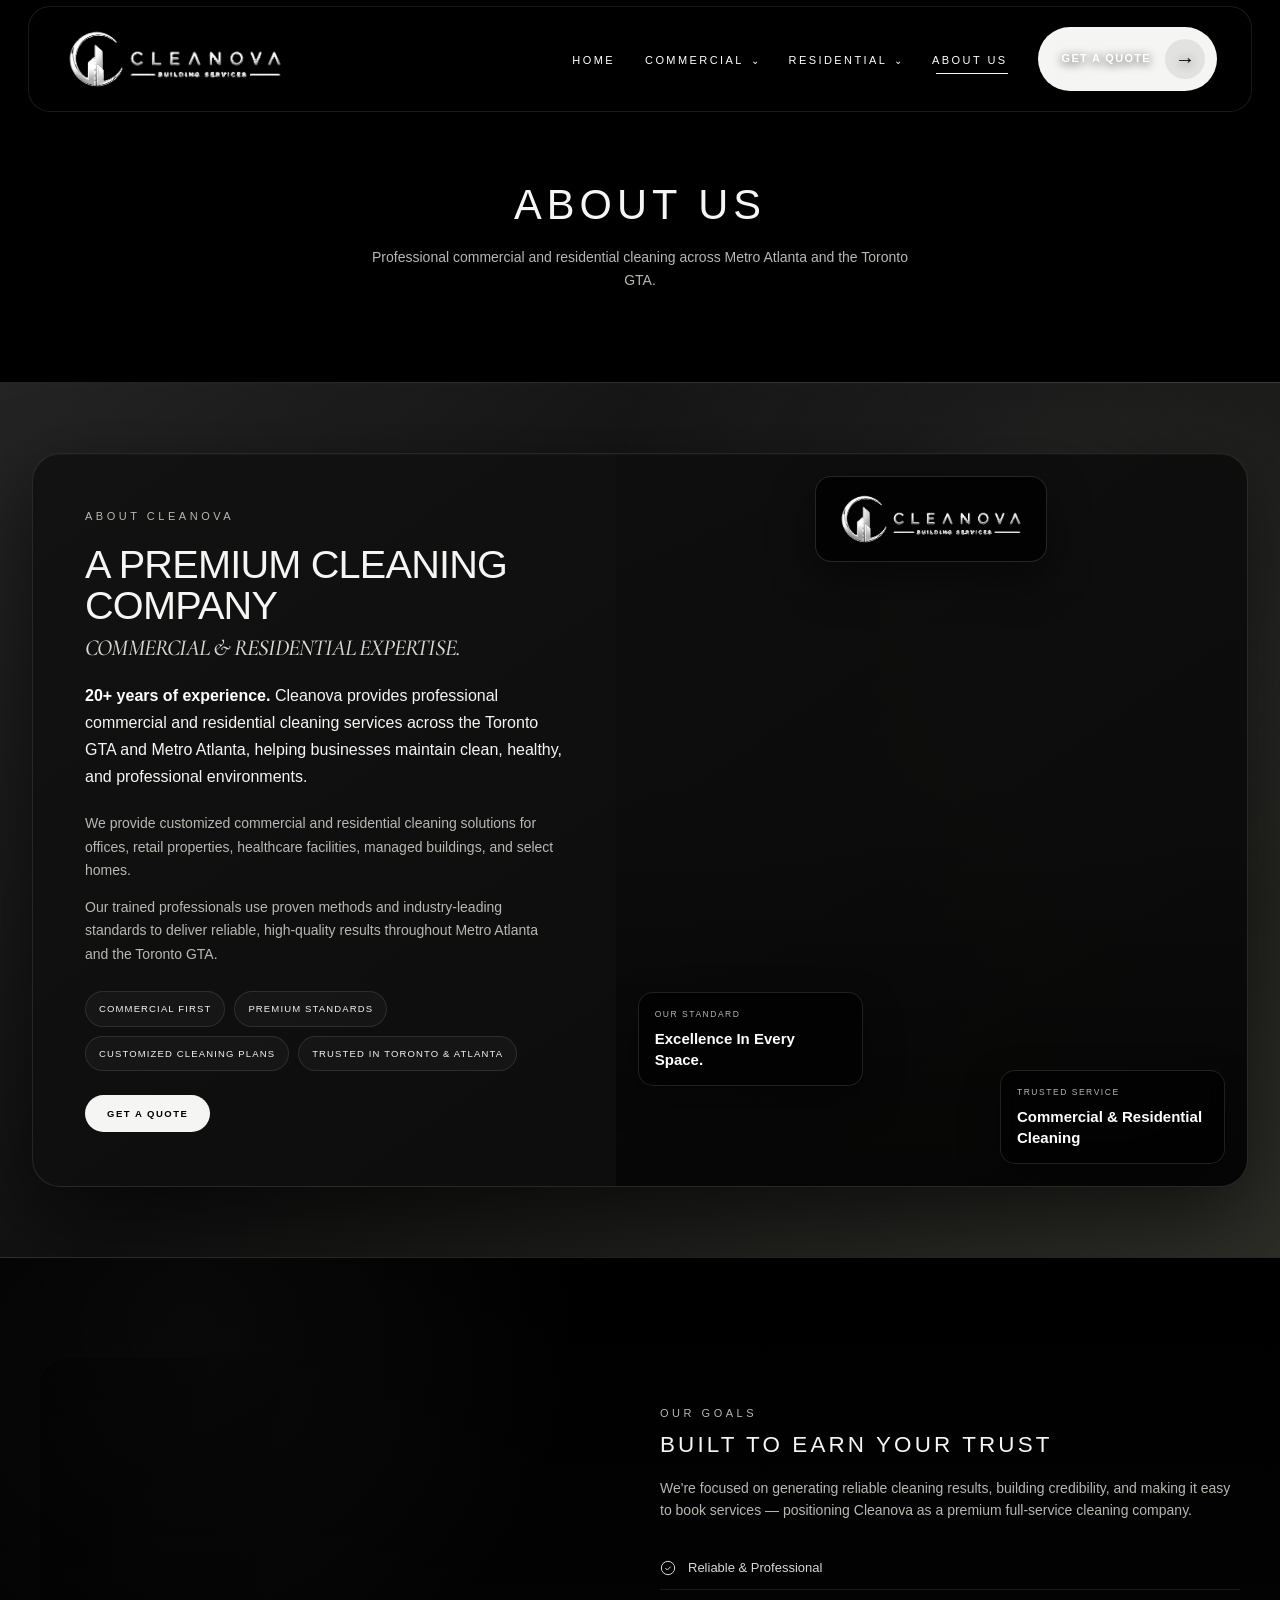
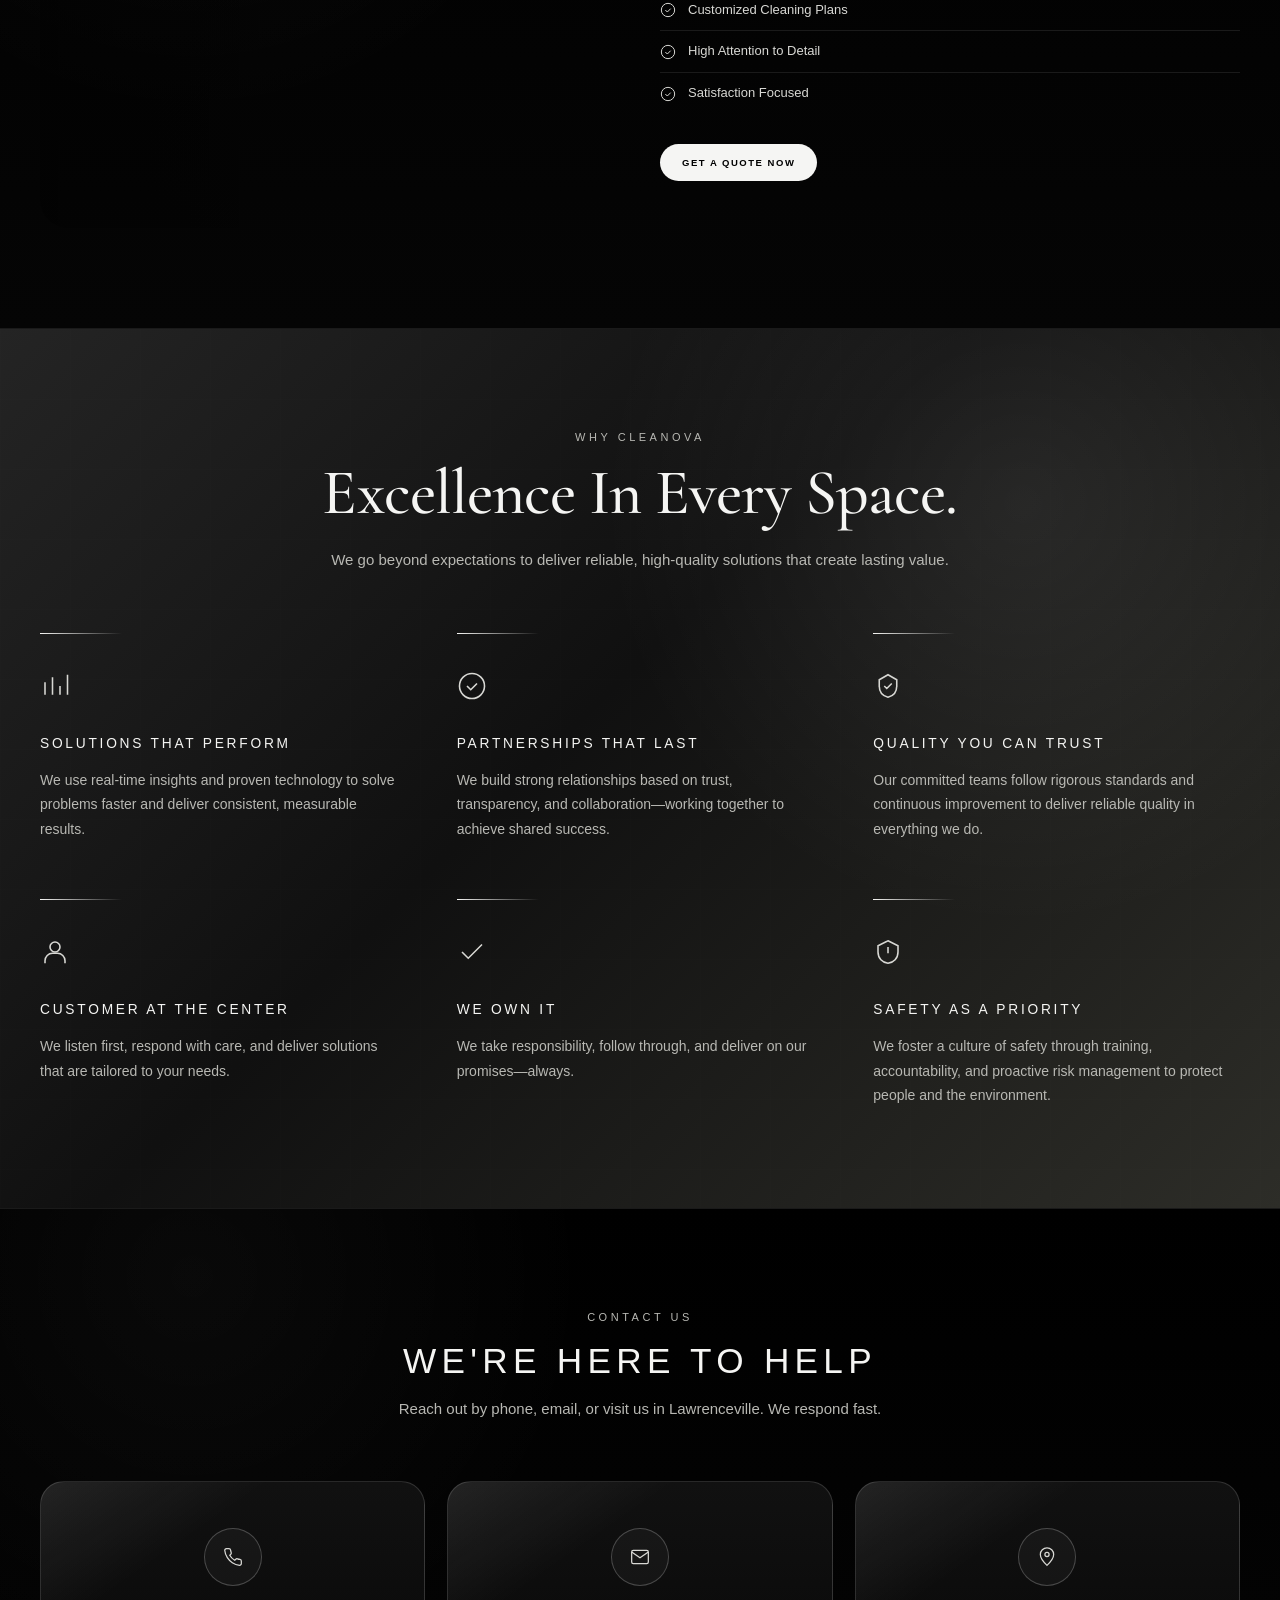
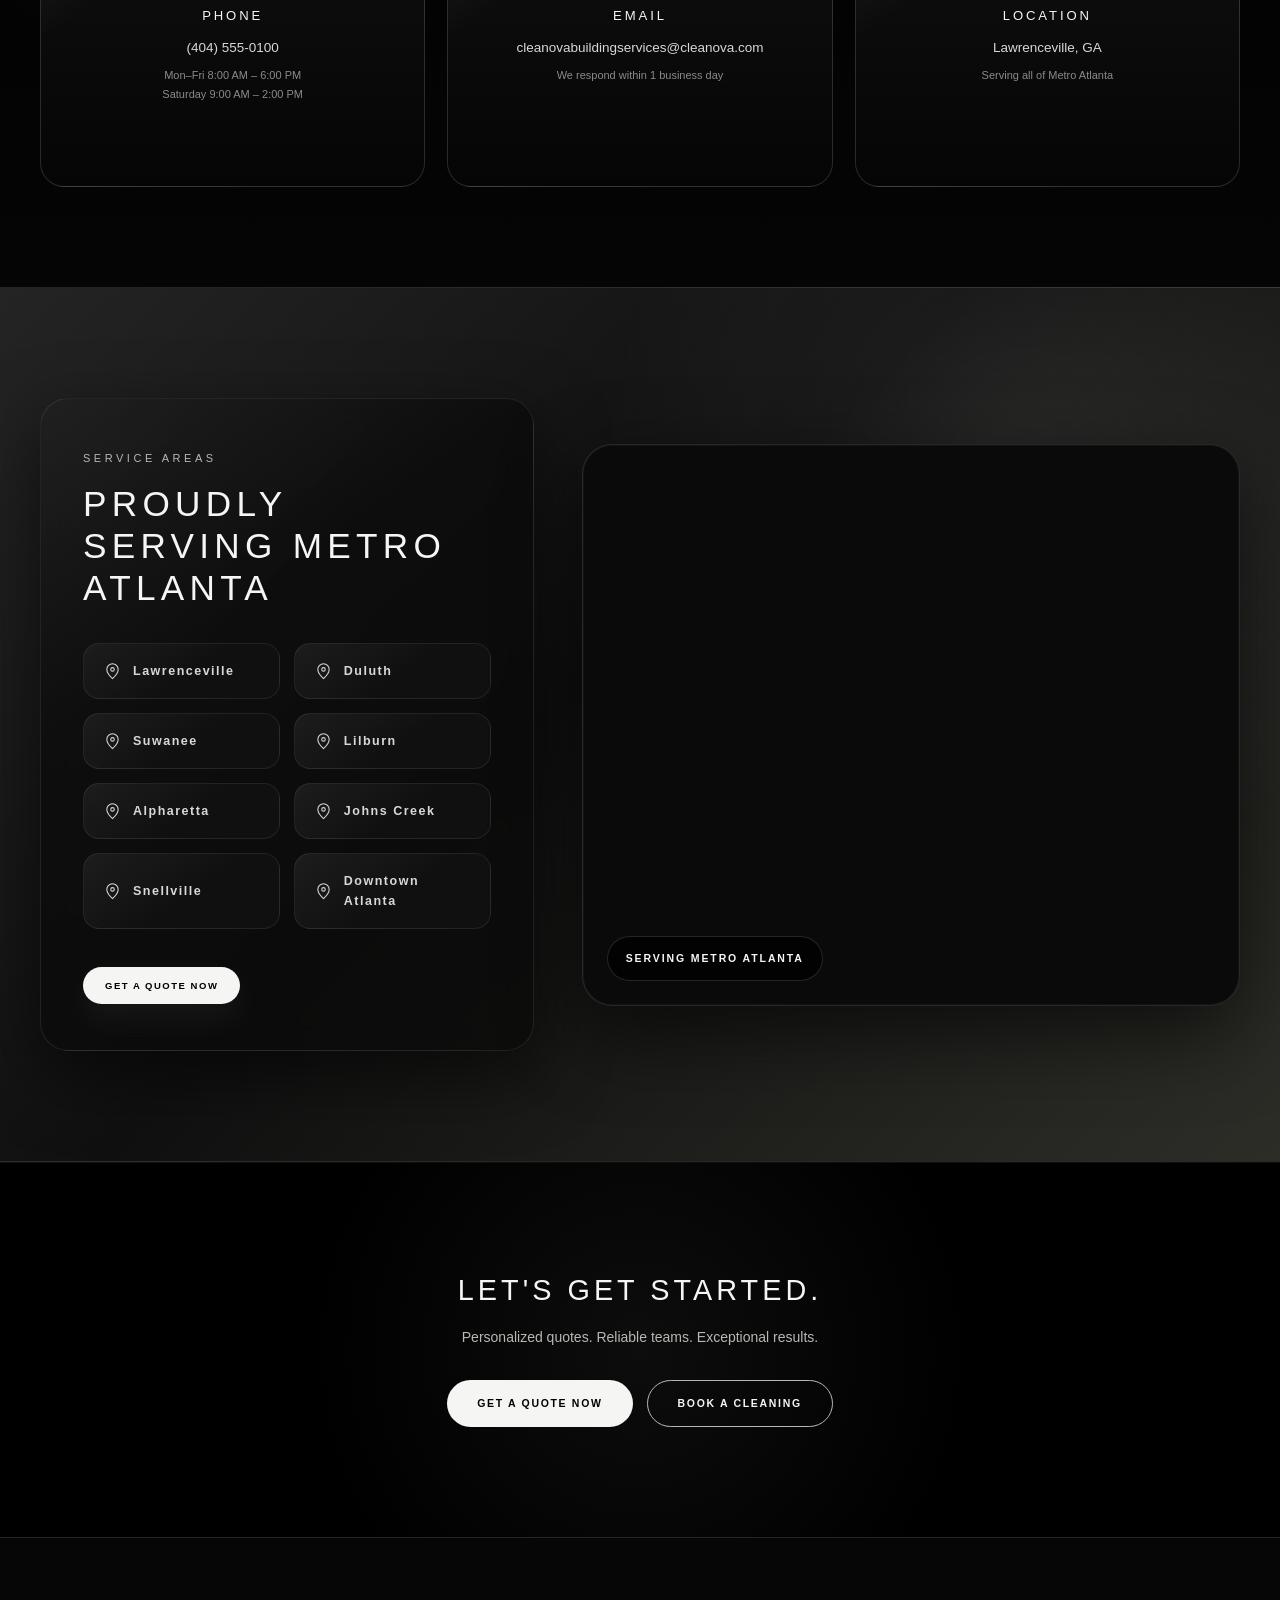
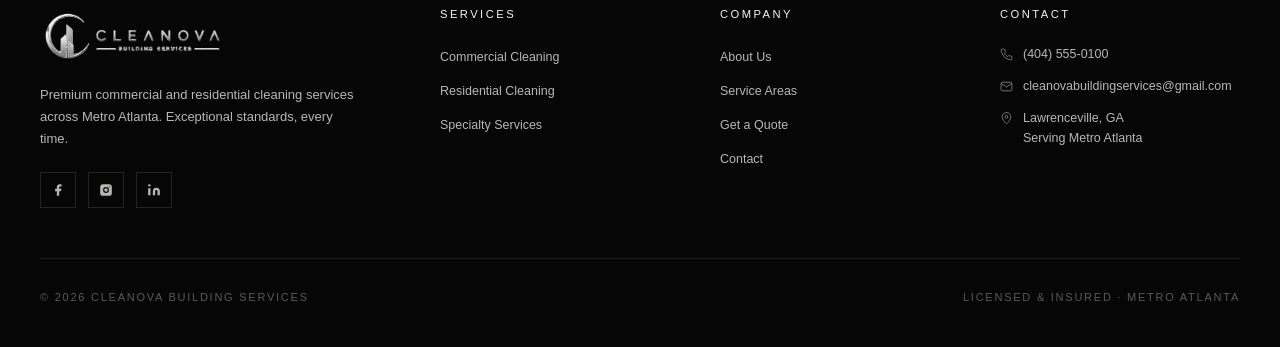
==== about.html @ 50aac62a "Update about.html" ====
<!DOCTYPE html>
<html lang="en">
<head>
  <meta charset="UTF-8">
  <meta name="viewport" content="width=device-width, initial-scale=1.0">
  <title>Cleanova Building Services</title>
  <meta name="description" content="Built on trust. Focused on excellence. Learn about Cleanova Building Services and our mission across Metro Atlanta.">
  <link rel="preconnect" href="https://fonts.googleapis.com">
  <link rel="preconnect" href="https://fonts.gstatic.com" crossorigin>
  <link href="https://fonts.googleapis.com/css2?family=Inter:wght@300;400;500;600&family=Cormorant+Garamond:ital,wght@0,400;1,400;1,500&display=swap" rel="stylesheet">
  <link rel="stylesheet" href="styles.css">
  <link rel="icon" type="image/png" href="logo2.png">
</head>
<body>

  <!-- ===== NAV ===== -->
  <nav class="nav">
    <div class="nav-inner">
      <a href="index.html" class="nav-logo"><img src="logo-side.png" alt="Cleanova Building Services"></a>
      <ul class="nav-links">
        <li><a href="index.html" data-page="index.html">Home</a></li>

        <li class="nav-dropdown">
          <a href="commercial.html" data-page="commercial.html">Commercial</a>
          <div class="nav-dropdown-menu">
            <a href="commercial.html" class="dropdown-overview">Commercial Overview</a>
            <a href="commercial.html#post-construction-detail">Specialized Services</a>
            <a href="commercial.html#fleet-detailing">Fleet Vehicle Detailing</a>
          </div>
        </li>

        <li class="nav-dropdown">
          <a href="residential.html" data-page="residential.html">Residential</a>
          <div class="nav-dropdown-menu">
            <a href="residential.html" class="dropdown-overview">Residential Overview</a>
            <a href="residential.html#convenience-bundle">Home + Car Bundle</a>
            <a href="residential.html#real-estate-detail">Real Estate Cleaning</a>
            <a href="residential.html#home-cleaning-detail">Home Cleaning</a>
          </div>
        </li>

        <li class="nav-dropdown">
          <a href="about.html" data-page="about.html">About Us</a>
          <div class="nav-dropdown-menu">
            <a href="about.html" class="dropdown-overview">About Cleanova</a>
            <a href="about.html#areas">Service Areas</a>
            <a href="about.html#contact">Contact</a>
          </div>
        </li>

        <li><a href="quote.html" class="nav-cta">Get a Quote</a></li>
      </ul>
      <button class="nav-toggle" aria-label="Toggle menu" aria-expanded="false">
        <span></span><span></span><span></span>
      </button>
    </div>
  </nav>

  <!-- ===== PAGE HEAD ===== -->
  <section class="page-head about">
    <div class="page-head-inner">
      <h1>About Us</h1>
      <p>
  Professional commercial and residential cleaning across
  Metro Atlanta and the Toronto GTA.
</p>
    </div>
  </section>

  <!-- ===== ABOUT BAND ===== -->
<section class="about-band about-company">
  <div class="section-inner">
    <div class="about-company-shell">

      <div class="about-company-text">
        <span class="eyebrow">About Cleanova</span>

        <h2>
          A Premium Cleaning Company
          <em>Commercial &amp; Residential Expertise.</em>
        </h2>

        <p class="about-company-lead">
          <strong>20+ years of experience.</strong>
          Cleanova provides professional commercial and residential
          cleaning services across the Toronto GTA and Metro Atlanta,
          helping businesses maintain clean, healthy, and professional
          environments.
        </p>

        <div class="about-company-copy">
  <p>
    We provide customized commercial and residential cleaning
    solutions for offices, retail properties, healthcare facilities,
    managed buildings, and select homes.
  </p>

  <p>
    Our trained professionals use proven methods and
    industry-leading standards to deliver reliable,
    high-quality results throughout Metro Atlanta and the Toronto GTA.
  </p>
</div>

        <div class="about-company-highlights">
          <div class="about-highlight">
            <span>Commercial First</span>
          </div>
          <div class="about-highlight">
            <span>Premium Standards</span>
          </div>
          <div class="about-highlight">
            <span>Customized Cleaning Plans</span>
          </div>
          <div class="about-highlight">
            <span>Trusted In Toronto &amp; Atlanta</span>
          </div>
        </div>

        <a href="quote.html" class="btn btn-primary btn-small">
          Get a Quote
        </a>
      </div>

      <div
        class="about-company-visual"
        style="
          background-image:
            url('https://images.pexels.com/photos/19411793/pexels-photo-19411793.jpeg?auto=compress&cs=tinysrgb&w=1800');
        "
      >
        <div class="about-visual-overlay"></div>

        <div class="team-logo-card">
          <img src="logo-side.png" alt="Cleanova Building Services">
        </div>

        <div class="about-floating-card about-floating-card-top">
          <span class="small-label">Our Standard</span>
          <strong>Excellence In Every Space.</strong>
        </div>

        <div class="about-floating-card about-floating-card-bottom">
          <span class="small-label">Trusted Service</span>
          <strong>Commercial &amp; Residential Cleaning</strong>
        </div>
      </div>

    </div>
  </div>
</section>

  <!-- ===== MISSION FEATURE BAR ===== -->
  <section class="section">
    <div class="section-inner">
      <div class="feature-bar">
        <div
  class="feature-image trust-handshake-image"
  style="
    background-image:
      url('https://images.pexels.com/photos/7654594/pexels-photo-7654594.jpeg?auto=compress&cs=tinysrgb&w=1800');
  "
></div>
        <div class="feature-content">
          <span class="eyebrow" style="margin-bottom: 10px;">Our Goals</span>
          <h2>Built To Earn Your Trust</h2>
          <p>We're focused on generating reliable cleaning results, building credibility, and making it easy to book services — positioning Cleanova as a premium full-service cleaning company.</p>
          <ul class="feature-list">
            <li>Reliable &amp; Professional</li>
            <li>Customized Cleaning Plans</li>
            <li>High Attention to Detail</li>
            <li>Satisfaction Focused</li>
          </ul>
          <a href="quote.html" class="btn btn-primary btn-small" style="align-self: flex-start;">Get a Quote Now</a>
        </div>
      </div>
    </div>
  </section>

  <!-- ===== WHY CHOOSE CLEANOVA ===== -->
<!-- ===== WHY CHOOSE CLEANOVA ===== -->
<section
  class="section why-cleanova-section"
  style="
    background: var(--black-1);
    border-top: 1px solid var(--line-soft);
    border-bottom: 1px solid var(--line-soft);
  "
>
  <div class="section-inner">

    <div class="section-header why-cleanova-header">
      <span class="eyebrow">Why Cleanova</span>

      <h2>Excellence In Every Space.</h2>

      <p>
        We go beyond expectations to deliver reliable,
        high-quality solutions that create lasting value.
      </p>
    </div>

    <div class="why-grid">

      <!-- 1 -->
      <div class="why-card">
        <div class="why-icon">
          <svg viewBox="0 0 24 24">
            <path d="M4 19V9"/>
            <path d="M10 19V5"/>
            <path d="M16 19v-7"/>
            <path d="M22 19V3"/>
          </svg>
        </div>

        <h3>Solutions That Perform</h3>

        <p>
          We use real-time insights and proven technology to solve
          problems faster and deliver consistent, measurable results.
        </p>
      </div>

      <!-- 2 -->
      <div class="why-card">
        <div class="why-icon">
          <svg viewBox="0 0 24 24">
            <path d="M8 12l3 3 5-5"/>
            <path d="M12 22a10 10 0 1 0 0-20 10 10 0 0 0 0 20z"/>
          </svg>
        </div>

        <h3>Partnerships That Last</h3>

        <p>
          We build strong relationships based on trust, transparency,
          and collaboration—working together to achieve shared success.
        </p>
      </div>

      <!-- 3 -->
      <div class="why-card">
        <div class="why-icon">
          <svg viewBox="0 0 24 24">
            <path d="M12 3l7 4v5c0 5-3 8-7 9-4-1-7-4-7-9V7z"/>
            <path d="M9 12l2 2 4-4"/>
          </svg>
        </div>

        <h3>Quality You Can Trust</h3>

        <p>
          Our committed teams follow rigorous standards and continuous
          improvement to deliver reliable quality in everything we do.
        </p>
      </div>

      <!-- 4 -->
      <div class="why-card">
        <div class="why-icon">
          <svg viewBox="0 0 24 24">
            <circle cx="12" cy="8" r="4"/>
            <path d="M4 21v-2a6 6 0 0 1 6-6h4a6 6 0 0 1 6 6v2"/>
          </svg>
        </div>

        <h3>Customer At The Center</h3>

        <p>
          We listen first, respond with care, and deliver solutions
          that are tailored to your needs.
        </p>
      </div>

      <!-- 5 -->
      <div class="why-card">
        <div class="why-icon">
          <svg viewBox="0 0 24 24">
            <path d="M20 6L9 17l-5-5"/>
          </svg>
        </div>

        <h3>We Own It</h3>

        <p>
          We take responsibility, follow through, and deliver on
          our promises—always.
        </p>
      </div>

      <!-- 6 -->
      <div class="why-card">
        <div class="why-icon">
          <svg viewBox="0 0 24 24">
            <path d="M12 3l8 4v5c0 5-3.5 8.5-8 9-4.5-.5-8-4-8-9V7z"/>
            <path d="M12 8v5"/>
            <path d="M12 17h.01"/>
          </svg>
        </div>

        <h3>Safety As A Priority</h3>

        <p>
          We foster a culture of safety through training,
          accountability, and proactive risk management to protect
          people and the environment.
        </p>
      </div>

    </div>
  </div>
</section>

  <!-- ===== CONTACT ===== -->
  <section class="section" id="contact">
    <div class="section-inner">
      <div class="section-header">
        <span class="eyebrow">Contact Us</span>
        <h2>We're Here To Help</h2>
        <p>Reach out by phone, email, or visit us in Lawrenceville. We respond fast.</p>
      </div>
      <div class="contact-grid">
        <div class="contact-card">
          <div class="contact-icon">
            <svg viewBox="0 0 24 24"><path d="M22 16.92v3a2 2 0 0 1-2.18 2 19.79 19.79 0 0 1-8.63-3.07 19.5 19.5 0 0 1-6-6 19.79 19.79 0 0 1-3.07-8.67A2 2 0 0 1 4.11 2h3a2 2 0 0 1 2 1.72c.13.96.37 1.9.72 2.81a2 2 0 0 1-.45 2.11L8.09 9.91a16 16 0 0 0 6 6l1.27-1.27a2 2 0 0 1 2.11-.45c.91.35 1.85.59 2.81.72A2 2 0 0 1 22 16.92z"/></svg>
          </div>
          <h3>Phone</h3>
          <p><a href="tel:4045550100">(404) 555-0100</a></p>
          <p style="font-size: 11px; color: var(--silver-400); margin-top: 6px;">Mon–Fri 8:00 AM – 6:00 PM<br>Saturday 9:00 AM – 2:00 PM</p>
        </div>
        <div class="contact-card">
          <div class="contact-icon">
            <svg viewBox="0 0 24 24"><path d="M4 4h16c1.1 0 2 .9 2 2v12c0 1.1-.9 2-2 2H4c-1.1 0-2-.9-2-2V6c0-1.1.9-2 2-2z"/><path d="M22 6l-10 7L2 6"/></svg>
          </div>
          <h3>Email</h3>
          <p><a href="mailto:cleanovabuildingservices@gmail.com">cleanovabuildingservices@cleanova.com</a></p>
          <p style="font-size: 11px; color: var(--silver-400); margin-top: 6px;">We respond within 1 business day</p>
        </div>
        <div class="contact-card">
          <div class="contact-icon">
            <svg viewBox="0 0 24 24"><path d="M12 22s-8-7.58-8-13a8 8 0 0 1 16 0c0 5.42-8 13-8 13z"/><circle cx="12" cy="9" r="2.5"/></svg>
          </div>
          <h3>Location</h3>
          <p>Lawrenceville, GA</p>
          <p style="font-size: 11px; color: var(--silver-400); margin-top: 6px;">Serving all of Metro Atlanta</p>
        </div>
      </div>
    </div>
  </section>

  <!-- ===== SERVICE AREAS ===== -->
  <section class="areas-section" id="areas">
    <div class="areas-grid">
      <div>
        <span class="eyebrow">Service Areas</span>
        <h2 style="margin-top: 14px;">Proudly Serving Metro Atlanta</h2>
        <div class="areas-list">
          <div class="area-item"><svg viewBox="0 0 24 24"><path d="M12 22s-8-7.58-8-13a8 8 0 0 1 16 0c0 5.42-8 13-8 13z"/><circle cx="12" cy="9" r="2.5"/></svg>Lawrenceville</div>
          <div class="area-item"><svg viewBox="0 0 24 24"><path d="M12 22s-8-7.58-8-13a8 8 0 0 1 16 0c0 5.42-8 13-8 13z"/><circle cx="12" cy="9" r="2.5"/></svg>Duluth</div>
          <div class="area-item"><svg viewBox="0 0 24 24"><path d="M12 22s-8-7.58-8-13a8 8 0 0 1 16 0c0 5.42-8 13-8 13z"/><circle cx="12" cy="9" r="2.5"/></svg>Suwanee</div>
          <div class="area-item"><svg viewBox="0 0 24 24"><path d="M12 22s-8-7.58-8-13a8 8 0 0 1 16 0c0 5.42-8 13-8 13z"/><circle cx="12" cy="9" r="2.5"/></svg>Lilburn</div>
          <div class="area-item"><svg viewBox="0 0 24 24"><path d="M12 22s-8-7.58-8-13a8 8 0 0 1 16 0c0 5.42-8 13-8 13z"/><circle cx="12" cy="9" r="2.5"/></svg>Alpharetta</div>
          <div class="area-item"><svg viewBox="0 0 24 24"><path d="M12 22s-8-7.58-8-13a8 8 0 0 1 16 0c0 5.42-8 13-8 13z"/><circle cx="12" cy="9" r="2.5"/></svg>Johns Creek</div>
          <div class="area-item"><svg viewBox="0 0 24 24"><path d="M12 22s-8-7.58-8-13a8 8 0 0 1 16 0c0 5.42-8 13-8 13z"/><circle cx="12" cy="9" r="2.5"/></svg>Snellville</div>
          <div class="area-item"><svg viewBox="0 0 24 24"><path d="M12 22s-8-7.58-8-13a8 8 0 0 1 16 0c0 5.42-8 13-8 13z"/><circle cx="12" cy="9" r="2.5"/></svg>Downtown Atlanta</div>
        </div>
        <a href="quote.html" class="btn btn-primary btn-small">Get a Quote Now</a>
      </div>
      <div class="areas-map">
        <iframe
          src="https://www.google.com/maps?q=Metro%20Atlanta%2C%20GA&output=embed"
          loading="lazy"
          referrerpolicy="no-referrer-when-downgrade">
        </iframe>
      </div>
    </div>
  </section>

  <!-- ===== CTA STRIP ===== -->
  <section class="cta-strip">
    <h2>Let's Get Started.</h2>
    <p>Personalized quotes. Reliable teams. Exceptional results.</p>
    <div class="cta-actions">
      <a href="quote.html" class="btn btn-primary">Get a Quote Now</a>
      <a href="quote.html" class="btn btn-ghost">Book a Cleaning</a>
    </div>
  </section>

<!-- ===== FOOTER ===== -->
<footer class="footer">
  <div class="footer-inner">
    <div class="footer-grid">
      
      <div class="footer-brand">
        <img src="logo-side.png" alt="Cleanova Building Services">
        <p>Premium commercial and residential cleaning services across Metro Atlanta. Exceptional standards, every time.</p>
        <div class="footer-socials">
          <a href="#" aria-label="Facebook">
            <svg viewBox="0 0 24 24">
              <path d="M18 2h-3a5 5 0 0 0-5 5v3H7v4h3v8h4v-8h3l1-4h-4V7a1 1 0 0 1 1-1h3z"/>
            </svg>
          </a>

          <a href="#" aria-label="Instagram">
            <svg viewBox="0 0 24 24">
              <rect x="2" y="2" width="20" height="20" rx="5"/>
              <circle cx="12" cy="12" r="4" fill="none" stroke="#0a0a0a" stroke-width="2"/>
              <circle cx="17.5" cy="6.5" r="1" fill="#0a0a0a"/>
            </svg>
          </a>

          <a href="#" aria-label="LinkedIn">
            <svg viewBox="0 0 24 24">
              <path d="M16 8a6 6 0 0 1 6 6v7h-4v-7a2 2 0 0 0-4 0v7h-4v-7a6 6 0 0 1 6-6z"/>
              <rect x="2" y="9" width="4" height="12"/>
              <circle cx="4" cy="4" r="2"/>
            </svg>
          </a>
        </div>
      </div>

      <div>
        <h4>Services</h4>
        <ul class="footer-list">
          <li><a href="commercial.html">Commercial Cleaning</a></li>
          <li><a href="residential.html">Residential Cleaning</a></li>
          <li><a href="index.html#specialty">Specialty Services</a></li>
        </ul>
      </div>

      <div>
        <h4>Company</h4>
        <ul class="footer-list">
          <li><a href="about.html">About Us</a></li>
          <li><a href="about.html#areas">Service Areas</a></li>
          <li><a href="quote.html">Get a Quote</a></li>
          <li><a href="about.html#contact">Contact</a></li>
        </ul>
      </div>

      <div>
        <h4>Contact</h4>

        <div class="footer-contact-item">
          <svg viewBox="0 0 24 24">
            <path d="M22 16.92v3a2 2 0 0 1-2.18 2 19.79 19.79 0 0 1-8.63-3.07 19.5 19.5 0 0 1-6-6 19.79 19.79 0 0 1-3.07-8.67A2 2 0 0 1 4.11 2h3a2 2 0 0 1 2 1.72c.13.96.37 1.9.72 2.81a2 2 0 0 1-.45 2.11L8.09 9.91a16 16 0 0 0 6 6l1.27-1.27a2 2 0 0 1 2.11-.45c.91.35 1.85.59 2.81.72A2 2 0 0 1 22 16.92z"/>
          </svg>
          <a href="tel:4045550100">(404) 555-0100</a>
        </div>

        <div class="footer-contact-item">
          <svg viewBox="0 0 24 24">
            <path d="M4 4h16c1.1 0 2 .9 2 2v12c0 1.1-.9 2-2 2H4c-1.1 0-2-.9-2-2V6c0-1.1.9-2 2-2z"/>
            <path d="M22 6l-10 7L2 6"/>
          </svg>
          <a href="mailto:cleanovabuildingservices@gmail.com">cleanovabuildingservices@gmail.com</a>
        </div>

        <div class="footer-contact-item">
          <svg viewBox="0 0 24 24">
            <path d="M12 22s-8-7.58-8-13a8 8 0 0 1 16 0c0 5.42-8 13-8 13z"/>
            <circle cx="12" cy="9" r="2.5"/>
          </svg>
          Lawrenceville, GA<br>Serving Metro Atlanta
        </div>
      </div>

    </div>

    <div class="footer-bottom">
      <div>© 2026 Cleanova Building Services</div>
      <div>Licensed &amp; Insured · Metro Atlanta</div>
    </div>
  </div>
</footer>

<script src="script.js"></script>
</body>
</html>
---- styles.css ----
/* ============================================
   CLEANOVA — Premium Black + Silver Theme
   ============================================ */

:root {
  /* Base blacks */
  --black: #000000;
  --black-1: #060606;
  --black-2: #0a0a0a;
  --black-3: #101010;
  --black-4: #161616;
  --black-5: #1c1c1c;

  /* Silver spectrum */
  --silver-100: #f5f5f3;
  --silver-200: #d8d8d4;
  --silver-300: #b8b8b3;
  --silver-400: #8a8a85;
  --silver-500: #5a5a55;
  --silver-600: #3d3d3a;
  --silver-700: #2a2a28;

  /* Lines */
  --line: #242424;
  --line-soft: #1a1a1a;

  /* Typography */
  --font-display: 'Bodoni Moda', 'Cormorant Garamond', 'Times New Roman', serif;
  --font-body: 'Manrope', -apple-system, BlinkMacSystemFont, sans-serif;
}

* { margin: 0; padding: 0; box-sizing: border-box; }

html { scroll-behavior: smooth; }

body {
  background: var(--black);
  color: var(--silver-200);
  font-family: var(--font-body);
  font-size: 15px;
  line-height: 1.6;
  font-weight: 400;
  overflow-x: hidden;
}

img { max-width: 100%; display: block; }

a { color: inherit; text-decoration: none; }

/* ============ TYPOGRAPHY ============ */
.eyebrow {
  font-family: var(--font-body);
  font-size: 11px;
  font-weight: 500;
  letter-spacing: 0.32em;
  text-transform: uppercase;
  color: var(--silver-300);
}

h1, h2, h3, h4 {
  font-family: var(--font-body);
  color: var(--silver-100);
  letter-spacing: 0.12em;
  text-transform: uppercase;
  font-weight: 500;
  line-height: 1.2;
}

h1 { font-size: clamp(2.4rem, 5vw, 3.6rem); }
h2 { font-size: clamp(1.6rem, 3vw, 2.2rem); letter-spacing: 0.15em; }
h3 { font-size: 1.05rem; letter-spacing: 0.18em; }
h4 { font-size: 0.78rem; letter-spacing: 0.2em; }

p { color: var(--silver-300); }

/* ============ NAV ============ */
.nav {
  position: fixed;
  top: 0; 
  left: 0; 
  right: 0;
  z-index: 100;
  padding: 6px 28px 0;
  background: transparent;
  border-bottom: none;
  transition: all 0.3s ease;
}

.nav.scrolled {
  padding-top: 4px;
}

.nav.scrolled .nav-inner {
  background: rgba(0, 0, 0, 0.92);
  border-color: rgba(255, 255, 255, 0.12);
  box-shadow: 0 20px 50px rgba(0, 0, 0, 0.6);
}

.nav-inner {
  max-width: 1450px;
  margin: 0 auto;
  padding: 18px 34px;
  min-height: 92px;

  display: flex;
  align-items: center;
  justify-content: space-between;
  gap: 32px;

  background: rgba(5, 5, 5, 0.82);
  backdrop-filter: blur(18px);
  -webkit-backdrop-filter: blur(18px);

  border: 1px solid rgba(255, 255, 255, 0.08);
  border-radius: 22px;
  box-shadow: 0 18px 45px rgba(0, 0, 0, 0.45);

  position: relative;
}

.nav-logo img {
  height: 68px;
  width: auto;
  object-fit: contain;
}

.nav-links {
  display: flex;
  list-style: none;
  gap: 30px;
  align-items: center;
}

.nav-links a {
  font-size: 11px;
  font-weight: 500;
  letter-spacing: 0.22em;
  text-transform: uppercase;
  color: var(--silver-200);
  padding: 8px 0;
  position: relative;
  transition: color 0.2s ease;
}

.nav-links a:hover { color: var(--silver-100); }

.nav-links a.active::after {
  content: '';
  position: absolute;
  bottom: 0; left: 0; right: 0;
  height: 1px;
  background: var(--silver-100);
}

.nav-dropdown { position: relative; }

.nav-dropdown > a::after {
  content: ' ⌄';
  font-size: 10px;
  margin-left: 4px;
  letter-spacing: 0;
}

.nav-dropdown-menu {
  position: absolute;
  top: 100%; left: 50%;
  transform: translateX(-50%);
  background: var(--black-2);
  border: 1px solid var(--line);
  min-width: 220px;
  padding: 12px 0;
  opacity: 0;
  visibility: hidden;
  transition: all 0.2s ease;
  margin-top: 8px;
}

.nav-dropdown:hover .nav-dropdown-menu {
  opacity: 1;
  visibility: visible;
  margin-top: 0;
}

.nav-dropdown-menu a {
  display: block;
  padding: 10px 22px;
  font-size: 10.5px;
  letter-spacing: 0.18em;
  color: var(--silver-300);
}

.nav-dropdown-menu a:hover {
  color: var(--silver-100);
  background: var(--black-3);
}

.nav-links a.nav-cta {
  padding: 12px 12px 12px 24px;
  background: var(--silver-100);
  color: var(--black);
  font-size: 11px;
  font-weight: 700;
  letter-spacing: 0.12em;
  text-transform: uppercase;
  border: none;
  border-radius: 999px;
  transition: all 0.2s ease;

  display: inline-flex;
  align-items: center;
  gap: 14px;
  white-space: nowrap;
}

.nav-links a.nav-cta::after {
  content: '→';
  width: 40px;
  height: 40px;
  border-radius: 999px;
  background: rgba(0, 0, 0, 0.08);
  color: var(--black);

  display: inline-flex;
  align-items: center;
  justify-content: center;

  font-size: 20px;
  font-weight: 400;
  letter-spacing: 0;
  transition: all 0.2s ease;
}

.nav-links a.nav-cta:hover {
  background: var(--silver-200);
}

.nav-links a.nav-cta:hover::after {
  transform: translateX(3px);
  background: rgba(0, 0, 0, 0.14);
}

.nav-toggle {
  display: none;
  background: none;
  border: 1px solid var(--line);
  width: 42px;
  height: 42px;
  cursor: pointer;
  flex-direction: column;
  justify-content: center;
  align-items: center;
  gap: 4px;
  padding: 0;
}

.nav-toggle span {
  display: block;
  width: 18px;
  height: 1px;
  background: var(--silver-200);
  transition: all 0.2s ease;
}

/* ============ BUTTONS ============ */
.btn {
  display: inline-flex;
  align-items: center;
  justify-content: center;
  padding: 14px 30px;
  font-size: 10.5px;
  font-weight: 700;
  letter-spacing: 0.16em;
  text-transform: uppercase;
  border: none;
  cursor: pointer;
  transition: all 0.25s ease;
  font-family: var(--font-body);
  border-radius: 999px;
  white-space: nowrap;
}

.btn-primary {
  background: var(--silver-100);
  color: var(--black);
}

.btn-primary:hover {
  background: var(--silver-200);
  transform: translateY(-2px);
  box-shadow: 0 12px 28px rgba(255, 255, 255, 0.08);
}

.btn-ghost {
  background: transparent;
  color: var(--silver-100);
  border: 1px solid var(--silver-300);
}

.btn-ghost:hover {
  border-color: var(--silver-100);
  background: rgba(255, 255, 255, 0.07);
  transform: translateY(-2px);
}

.btn-small {
  padding: 11px 22px;
  font-size: 9.5px;
  border-radius: 999px;
}

.learn-more {
  display: inline-block;
  font-size: 10px;
  font-weight: 500;
  letter-spacing: 0.22em;
  text-transform: uppercase;
  color: var(--silver-200);
  padding-bottom: 4px;
  border-bottom: 1px solid var(--silver-500);
  transition: all 0.2s ease;
}

.learn-more:hover {
  color: var(--silver-100);
  border-color: var(--silver-100);
}

/* ============ HERO ============ */
.hero {
  position: relative;
  min-height: 100vh;
  display: flex;
  align-items: center;
  padding: 120px 40px 80px;
  overflow: hidden;
}

.hero::before {
  content: '';
  position: absolute;
  inset: 0;
  background-image: url('https://images.unsplash.com/photo-1497366216548-37526070297c?w=1800&q=85&auto=format&fit=crop');
  background-size: cover;
  background-position: center;
  z-index: 0;
}

.hero::after {
  content: '';
  position: absolute;
  inset: 0;
  background: linear-gradient(90deg, rgba(0,0,0,0.92) 0%, rgba(0,0,0,0.7) 50%, rgba(0,0,0,0.3) 100%);
  z-index: 1;
}

.hero-inner {
  position: relative;
  z-index: 2;
  max-width: 1400px;
  margin: 0 auto;
  width: 100%;
}

.hero-content {
  max-width: 760px;
}

.hero h1 {
  font-family: var(--font-display);
  font-size: clamp(2.7rem, 5.2vw, 4.8rem);
  font-weight: 600;
  letter-spacing: 0.035em;
  line-height: 1.02;
  text-transform: uppercase;
  margin-bottom: 28px;
}

.hero-line {
  display: block;
}

.hero h1 .light {
  display: block;
  color: var(--silver-300);
  font-style: italic;
  text-transform: none;
  letter-spacing: 0.015em;
  font-weight: 500;
  font-size: 0.74em;
  line-height: 1.08;
  margin-top: 10px;
}

.hero-desc {
  font-size: 15px;
  color: var(--silver-300);
  margin-bottom: 38px;
  max-width: 460px;
  line-height: 1.65;
}

.hero-actions {
  display: flex;
  gap: 14px;
  flex-wrap: wrap;
  margin-bottom: 60px;
}

.hero-features {
  display: flex;
  gap: 36px;
  flex-wrap: wrap;
}

.hero-feature {
  display: flex;
  align-items: center;
  gap: 10px;
  font-size: 11px;
  letter-spacing: 0.12em;
  color: var(--silver-200);
}

.hero-feature svg {
  width: 22px;
  height: 22px;
  stroke: var(--silver-200);
  stroke-width: 1.4;
  fill: none;
}

/* ============ SECTION HEADER ============ */
.section {
  padding: 100px 40px;
  position: relative;
}

.section-narrow { padding: 80px 40px; }

.section-inner {
  max-width: 1400px;
  margin: 0 auto;
}

.section-header {
  text-align: center;
  margin-bottom: 60px;
}

.section-header h2 {
  margin-bottom: 14px;
}

.section-header .eyebrow {
  display: block;
  margin-bottom: 14px;
}

.section-header p {
  max-width: 580px;
  margin: 0 auto;
  color: var(--silver-300);
}

/* ============ CHOOSE YOUR SERVICE (2-col split) ============ */
.split-section {
  background: var(--black);
  padding: 100px 40px 80px;
}

.split-grid {
  display: grid;
  grid-template-columns: 1fr 1fr;
  gap: 22px;
  max-width: 1400px;
  margin: 0 auto;
}

.split-card {
  position: relative;
  min-height: 220px;
  padding: 38px 36px;
  border: 1px solid var(--line);
  display: flex;
  flex-direction: column;
  justify-content: center;
  align-items: center;
  text-align: center;
  overflow: hidden;
  transition: all 0.3s ease;
}

.split-card::before {
  content: '';
  position: absolute;
  inset: 0;
  background-size: cover;
  background-position: center;
  z-index: 0;
  opacity: 0.5;
  transition: opacity 0.3s ease;
}

.split-card::after {
  content: '';
  position: absolute;
  inset: 0;
  background: linear-gradient(180deg, rgba(0,0,0,0.65) 0%, rgba(0,0,0,0.85) 100%);
  z-index: 1;
}

.split-card.commercial::before {
  background-image: url('https://images.unsplash.com/photo-1483153597167-15375b89a20e?auto=format&fit=crop&w=1800&q=85');
  background-position: center 48%;
}

.split-card.residential::before {
  background-image: url('https://images.pexels.com/photos/6197108/pexels-photo-6197108.jpeg?auto=compress&dpr=1&h=900&w=1600');
  background-position: center center;
}

.split-card:hover { border-color: var(--silver-500); }
.split-card:hover::before { opacity: 0.65; }

.split-card > * { position: relative; z-index: 2; }

.split-card h3 {
  font-size: 1.05rem;
  margin-bottom: 14px;
}

.split-card p {
  font-size: 13.5px;
  margin-bottom: 22px;
  max-width: 360px;
  line-height: 1.6;
}

/* ============ INDUSTRIES ROW ============ */
.industries {
  background: var(--black);
  padding: 80px 40px;
  border-top: 1px solid var(--line-soft);
}

.industries-title {
  text-align: center;
  margin-bottom: 50px;
}

.industries-row {
  display: grid;
  grid-template-columns: repeat(6, 1fr);
  gap: 38px 28px;
  max-width: 1300px;
  margin: 0 auto;
  align-items: start;
}

.industry-item {
  display: flex;
  flex-direction: column;
  align-items: center;
  justify-content: flex-start;
  gap: 14px;
  text-align: center;
  min-width: 0;
}

.industry-item svg {
  width: 30px;
  height: 30px;
  stroke: var(--silver-300);
  stroke-width: 1.3;
  fill: none;
}

.industry-item span {
  font-size: 11px;
  letter-spacing: 0.12em;
  color: var(--silver-200);
}

/* ============ PANEL GRID (image cards) ============ */
.panel-grid {
  display: grid;
  grid-template-columns: repeat(4, 1fr);
  gap: 18px;
}

.panel-card {
  background: var(--black-3);
  border: 1px solid var(--line);
  overflow: hidden;
  transition: all 0.35s ease;
  display: flex;
  flex-direction: column;
  border-radius: 18px;
}

.panel-card:hover {
  border-color: var(--silver-500);
  transform: scale(1.04);
  box-shadow: 0 18px 45px rgba(0, 0, 0, 0.45);
}

.panel-image {
  height: 160px;
  background-size: cover;
  background-position: center;
  position: relative;
  filter: grayscale(100%);
  transition: filter 0.35s ease, transform 0.35s ease;
}

.panel-card:hover .panel-image {
  filter: grayscale(0%);
  transform: scale(1.08);
}

.panel-image::after {
  content: '';
  position: absolute;
  inset: 0;
  background: linear-gradient(180deg, rgba(0,0,0,0.1) 0%, rgba(0,0,0,0.5) 100%);
}

.panel-body {
  padding: 22px 20px 24px;
  flex: 1;
  display: flex;
  flex-direction: column;
  align-items: flex-start;
}

.panel-icon {
  width: 38px;
  height: 38px;
  border: 1px solid var(--silver-500);
  border-radius: 50%;
  display: flex;
  align-items: center;
  justify-content: center;
  margin-bottom: 16px;
  margin-top: -36px;
  background: var(--black-3);
  position: relative;
  z-index: 2;
}

.panel-icon svg {
  width: 18px;
  height: 18px;
  stroke: var(--silver-200);
  stroke-width: 1.4;
  fill: none;
}

.panel-card h3 {
  font-size: 0.82rem;
  letter-spacing: 0.16em;
  color: var(--silver-100);
  margin-bottom: 18px;
  line-height: 1.35;
}

/* ============ SERVICE POPUP MODAL ============ */
.service-card {
  cursor: pointer;
}

.service-click {
  margin-top: auto;
  display: inline-block;
  font-size: 9.5px;
  font-weight: 700;
  letter-spacing: 0.18em;
  text-transform: uppercase;
  color: var(--silver-300);
  opacity: 0;
  transform: translateY(6px);
  transition: all 0.25s ease;
}

.service-card:hover .service-click {
  opacity: 1;
  transform: translateY(0);
  color: var(--silver-100);
}

.service-modal {
  position: fixed;
  inset: 0;
  z-index: 99999;
  display: none;
  align-items: center;
  justify-content: center;
  padding: 28px;
}

.service-modal.open {
  display: flex;
}

.service-modal-backdrop {
  position: absolute;
  inset: 0;
  background: rgba(0, 0, 0, 0.78);
  backdrop-filter: blur(12px);
  -webkit-backdrop-filter: blur(12px);
}

.service-modal-box {
  position: relative;
  z-index: 2;
  width: min(920px, 100%);
  max-height: 90vh;
  overflow: hidden;
  display: grid;
  grid-template-columns: 1fr 1fr;
  background:
    linear-gradient(145deg, rgba(255,255,255,0.08), transparent 35%),
    linear-gradient(180deg, #111111 0%, #050505 100%);
  border: 1px solid rgba(255,255,255,0.16);
  border-radius: 28px;
  box-shadow:
    0 35px 100px rgba(0, 0, 0, 0.75),
    inset 0 0 0 1px rgba(255,255,255,0.035);
  animation: modalIn 0.32s ease forwards;
}

@keyframes modalIn {
  from {
    opacity: 0;
    transform: translateY(28px) scale(0.96);
  }
  to {
    opacity: 1;
    transform: translateY(0) scale(1);
  }
}

.service-modal-image {
  min-height: 440px;
  background-size: cover;
  background-position: center;
  filter: grayscale(45%) contrast(1.08);
  position: relative;
}

.service-modal-image::after {
  content: '';
  position: absolute;
  inset: 0;
  background:
    linear-gradient(90deg, transparent 0%, rgba(0,0,0,0.35) 100%),
    linear-gradient(180deg, rgba(0,0,0,0.1), rgba(0,0,0,0.45));
}

.service-modal-content {
  padding: 54px 46px;
  display: flex;
  flex-direction: column;
  justify-content: center;
}

.service-modal-content h3 {
  margin-top: 14px;
  margin-bottom: 18px;
  font-size: 1.25rem;
  letter-spacing: 0.16em;
  line-height: 1.35;
}

.service-modal-content p {
  margin-bottom: 24px;
  color: var(--silver-300);
  font-size: 14px;
  line-height: 1.75;
}

.service-modal-content ul {
  list-style: none;
  margin-bottom: 30px;
}

.service-modal-content li {
  color: var(--silver-200);
  font-size: 13px;
  padding: 8px 0;
  display: flex;
  gap: 10px;
  align-items: flex-start;
  border-bottom: 1px solid rgba(255,255,255,0.06);
}

.service-modal-content li::before {
  content: '✓';
  color: var(--silver-100);
  font-weight: 700;
}

.service-modal-close {
  position: absolute;
  top: 18px;
  right: 18px;
  z-index: 4;
  width: 42px;
  height: 42px;
  border-radius: 50%;
  border: 1px solid rgba(255,255,255,0.18);
  background: rgba(0,0,0,0.55);
  color: var(--silver-100);
  font-size: 26px;
  line-height: 1;
  cursor: pointer;
  transition: all 0.22s ease;
}

.service-modal-close:hover {
  background: var(--silver-100);
  color: var(--black);
  transform: rotate(90deg);
}

body.modal-open {
  overflow: hidden;
}

@media (max-width: 800px) {
  .service-modal-box {
    grid-template-columns: 1fr;
    overflow-y: auto;
  }

  .service-modal-image {
    min-height: 240px;
  }

  .service-modal-content {
    padding: 38px 26px;
  }
}

/* ============ FEATURE BAR (image + checklist) ============ */
.feature-bar {
  display: grid;
  grid-template-columns: 1fr 1fr;
  gap: 0;
  background: var(--black-2);
  border: 1px solid var(--line);
  overflow: hidden;
}

.feature-content {
  padding: 50px 48px;
  display: flex;
  flex-direction: column;
  justify-content: center;
}

.feature-content h2 {
  font-size: 1.4rem;
  letter-spacing: 0.14em;
  margin-bottom: 18px;
}

.feature-content p {
  margin-bottom: 26px;
  font-size: 14px;
}

.feature-list {
  list-style: none;
  margin-bottom: 30px;
}

.feature-list li {
  display: flex;
  align-items: center;
  gap: 12px;
  padding: 10px 0;
  font-size: 13px;
  color: var(--silver-200);
  border-bottom: 1px solid var(--line-soft);
}

.feature-list li:last-child { border-bottom: none; }

.feature-list li::before {
  content: '';
  width: 16px;
  height: 16px;
  flex-shrink: 0;
  background-image: url("data:image/svg+xml;utf8,<svg xmlns='http://www.w3.org/2000/svg' viewBox='0 0 24 24' fill='none' stroke='%23d8d8d4' stroke-width='1.5'><circle cx='12' cy='12' r='10'/><path d='M8 12l3 3 5-5'/></svg>");
  background-size: contain;
  background-repeat: no-repeat;
}

.feature-image {
  background-size: cover;
  background-position: center;
  min-height: 380px;
  position: relative;
}

.feature-image::after {
  content: '';
  position: absolute;
  inset: 0;
  background: linear-gradient(90deg, rgba(0,0,0,0.4) 0%, rgba(0,0,0,0) 50%);
}

/* ============ TIER CARDS ============ */
.tier-grid {
  display: grid;
  grid-template-columns: repeat(3, 1fr);
  gap: 14px;
  margin-top: 24px;
}

.tier-card {
  background: var(--black-3);
  border: 1px solid var(--line);
  padding: 24px 20px;
}

.tier-card h4 {
  font-size: 0.7rem;
  color: var(--silver-400);
  letter-spacing: 0.22em;
  margin-bottom: 6px;
}

.tier-card h3 {
  font-size: 0.82rem;
  letter-spacing: 0.16em;
  margin-bottom: 18px;
  padding-bottom: 14px;
  border-bottom: 1px solid var(--line);
}

.tier-card ul {
  list-style: none;
}

.tier-card li {
  font-size: 12.5px;
  color: var(--silver-300);
  padding: 6px 0;
  display: flex;
  align-items: flex-start;
  gap: 8px;
}

.tier-card li::before {
  content: '·';
  color: var(--silver-400);
  font-size: 20px;
  line-height: 12px;
  margin-top: 2px;
}

/* ============ ABOUT BAND (split) ============ */
.about-band {
  background: var(--black);
  padding: 0;
  border-top: 1px solid var(--line-soft);
  border-bottom: 1px solid var(--line-soft);
}

.about-band-grid {
  display: grid;
  grid-template-columns: 1fr 1.4fr;
  gap: 0;
  max-width: 1500px;
  margin: 0 auto;
}

.about-band-text {
  padding: 70px 48px;
  display: flex;
  flex-direction: column;
  justify-content: center;
}

.about-band-text h2 {
  font-size: 1.5rem;
  margin-bottom: 22px;
  letter-spacing: 0.14em;
  line-height: 1.4;
}

.about-band-text h2 em {
  font-family: var(--font-display);
  font-style: italic;
  font-weight: 400;
  text-transform: none;
  letter-spacing: 0;
  color: var(--silver-200);
  display: block;
  font-size: 1.4rem;
  margin-top: 6px;
}

.about-band-text p {
  font-size: 14px;
  margin-bottom: 26px;
  line-height: 1.7;
}

.about-band-image {
  display: grid;
  grid-template-columns: 1fr 1fr;
  min-height: 420px;
}

.about-band-image div {
  background-size: cover;
  background-position: center;
}

/* ============ STATS ROW ============ */
.stats-row {
  display: grid;
  grid-template-columns: repeat(4, 1fr);
  gap: 0;
  background: var(--black-1);
  border-top: 1px solid var(--line-soft);
  border-bottom: 1px solid var(--line-soft);
}

.stat {
  padding: 50px 30px;
  text-align: center;
  border-right: 1px solid var(--line-soft);
}

.stat:last-child { border-right: none; }

.stat-number {
  font-family: var(--font-display);
  font-size: clamp(2.4rem, 4.5vw, 4.2rem);
  font-weight: 600;
  color: var(--silver-100);
  letter-spacing: 0.035em;
  line-height: 0.95;
  margin-bottom: 14px;
}

.stat-label {
  font-size: 10.5px;
  letter-spacing: 0.22em;
  text-transform: uppercase;
  color: var(--silver-400);
}

/* ============ WHY GRID ============ */
.why-grid {
  display: grid;
  grid-template-columns: repeat(3, 1fr);
  gap: 14px;
}

.why-card {
  background: var(--black-2);
  border: 1px solid var(--line);
  padding: 36px 28px;
  text-align: center;
  transition: all 0.3s ease;
}

.why-card:hover {
  border-color: var(--silver-500);
}

.why-icon {
  width: 56px;
  height: 56px;
  border: 1px solid var(--silver-500);
  border-radius: 50%;
  display: flex;
  align-items: center;
  justify-content: center;
  margin: 0 auto 22px;
}

.why-icon svg {
  width: 24px;
  height: 24px;
  stroke: var(--silver-200);
  stroke-width: 1.3;
  fill: none;
}

.why-card h3 {
  font-size: 0.82rem;
  letter-spacing: 0.18em;
  margin-bottom: 12px;
}

.why-card p {
  font-size: 12.5px;
  line-height: 1.6;
}

/* ============ TESTIMONIAL ============ */
.testimonial-section {
  background: var(--black);
  padding: 90px 40px;
}

.testimonial {
  max-width: 720px;
  margin: 0 auto;
  text-align: center;
  padding: 60px 40px;
  border: 1px solid var(--line);
  background: var(--black-2);
  position: relative;
}

.testimonial-quote {
  font-size: 50px;
  font-family: var(--font-display);
  color: var(--silver-500);
  line-height: 1;
  margin-bottom: 8px;
}

.testimonial p {
  font-family: var(--font-display);
  font-style: italic;
  font-size: 1.15rem;
  color: var(--silver-200);
  margin-bottom: 28px;
  line-height: 1.6;
}

.testimonial-cite {
  font-size: 11px;
  letter-spacing: 0.22em;
  text-transform: uppercase;
  color: var(--silver-400);
}

/* ============ SERVICE AREAS ============ */
.areas-section {
  position: relative;
  background:
    radial-gradient(circle at 20% 20%, rgba(255,255,255,0.055), transparent 32%),
    linear-gradient(180deg, #030303 0%, #080808 100%);
  padding: 110px 40px;
  overflow: hidden;
}

.areas-section::before {
  content: '';
  position: absolute;
  inset: 0;
  background-image:
    linear-gradient(rgba(255,255,255,0.025) 1px, transparent 1px),
    linear-gradient(90deg, rgba(255,255,255,0.025) 1px, transparent 1px);
  background-size: 70px 70px;
  opacity: 0.35;
  pointer-events: none;
}

.areas-grid {
  position: relative;
  z-index: 2;
  display: grid;
  grid-template-columns: 0.9fr 1.2fr;
  gap: 48px;
  align-items: center;
  max-width: 1500px;
  margin: 0 auto;
}

.areas-grid > div:first-child {
  background:
    linear-gradient(145deg, rgba(255,255,255,0.065), transparent 35%),
    rgba(10, 10, 10, 0.72);
  border: 1px solid rgba(255,255,255,0.09);
  border-radius: 28px;
  padding: 46px 42px;
  box-shadow: 0 24px 70px rgba(0,0,0,0.55);
  backdrop-filter: blur(14px);
  -webkit-backdrop-filter: blur(14px);
}

.areas-list {
  display: grid;
  grid-template-columns: 1fr 1fr;
  gap: 14px;
  margin-top: 34px;
  margin-bottom: 34px;
}

.area-item {
  display: flex;
  align-items: center;
  gap: 12px;
  padding: 17px 20px;
  background:
    linear-gradient(145deg, rgba(255,255,255,0.055), transparent 55%),
    var(--black-3);
  border: 1px solid rgba(255,255,255,0.08);
  border-radius: 16px;
  font-size: 12.5px;
  font-weight: 600;
  letter-spacing: 0.12em;
  color: var(--silver-200);
  transition: all 0.28s ease;
}

.area-item:hover {
  transform: translateY(-4px);
  border-color: rgba(255,255,255,0.28);
  background:
    linear-gradient(145deg, rgba(255,255,255,0.12), transparent 55%),
    #151515;
  box-shadow:
    0 16px 34px rgba(0,0,0,0.45),
    0 0 18px rgba(255,255,255,0.04);
}

.area-item svg {
  width: 17px;
  height: 17px;
  stroke: var(--silver-200);
  stroke-width: 1.5;
  fill: none;
  flex-shrink: 0;
  transition: all 0.28s ease;
}

.area-item:hover svg {
  transform: scale(1.15);
  stroke: var(--silver-100);
}

.areas-map {
  position: relative;
  overflow: hidden;
  min-height: 560px;
  border-radius: 30px;
  border: 1px solid rgba(255,255,255,0.12);
  background: var(--black-2);
  padding: 0;
  box-shadow:
    0 28px 80px rgba(0,0,0,0.6),
    inset 0 0 0 1px rgba(255,255,255,0.035);
}

.areas-map iframe {
  width: 100%;
  height: 560px;
  border: 0;
  display: block;
  filter: grayscale(100%) contrast(1.08) brightness(0.78);
  transition: all 0.35s ease;
}

.areas-map:hover iframe {
  filter: grayscale(15%) contrast(1.05) brightness(0.9);
  transform: scale(1.02);
}

.areas-map::after {
  content: 'Serving Metro Atlanta';
  position: absolute;
  left: 24px;
  bottom: 24px;
  padding: 13px 18px;
  border-radius: 999px;
  background: rgba(0,0,0,0.72);
  border: 1px solid rgba(255,255,255,0.14);
  color: var(--silver-100);
  font-size: 10.5px;
  font-weight: 700;
  letter-spacing: 0.18em;
  text-transform: uppercase;
  backdrop-filter: blur(10px);
  -webkit-backdrop-filter: blur(10px);
}

.areas-grid .btn {
  margin-top: 4px;
  box-shadow: 0 14px 35px rgba(255,255,255,0.06);
}

/* ============ CTA STRIP ============ */
.cta-strip {
  position: relative;
  padding: 110px 40px;
  text-align: center;
  background-image:
    linear-gradient(rgba(0, 0, 0, 0.42), rgba(0, 0, 0, 0.58)),
    url('https://images.unsplash.com/photo-1758967458314-4bbbb2f3152d?q=80&w=1631&auto=format&fit=crop');
  background-size: cover;
  background-position: center 45%;
  background-repeat: no-repeat;
  border-top: 1px solid rgba(255,255,255,0.06);
  border-bottom: none;
  overflow: hidden;
}

.cta-strip::before {
  content: '';
  position: absolute;
  inset: 0;
  background:
    radial-gradient(circle at center, rgba(255,255,255,0.05), transparent 50%);
  pointer-events: none;
}

.cta-strip h2,
.cta-strip p,
.cta-strip .cta-actions {
  position: relative;
  z-index: 2;
}

.cta-strip h2 {
  font-size: 1.8rem;
  margin-bottom: 18px;
  letter-spacing: 0.14em;
}

.cta-strip p {
  max-width: 540px;
  margin: 0 auto 32px;
  font-size: 14px;
}

.cta-actions {
  display: flex;
  gap: 14px;
  justify-content: center;
  flex-wrap: wrap;
}

/* ============ PAGE HEAD ============ */
.page-head {
  position: relative;
  padding: 180px 40px 90px;
  text-align: center;
  overflow: hidden;
  min-height: 380px;
  display: flex;
  align-items: center;
  justify-content: center;
}

.page-head::before {
  content: '';
  position: absolute;
  inset: 0;
  background-size: cover;
  background-position: center;
  z-index: 0;
}

.page-head::after {
  content: '';
  position: absolute;
  inset: 0;
  background: linear-gradient(180deg, rgba(0,0,0,0.75) 0%, rgba(0,0,0,0.9) 100%);
  z-index: 1;
}

.page-head.commercial::before {
  background-image: url('https://images.unsplash.com/photo-1497366754035-f200968a6e72?w=1800&q=85&auto=format&fit=crop');
}

.page-head.residential::before {
  background-image: url('https://images.unsplash.com/photo-1600585154340-be6161a56a0c?w=1800&q=85&auto=format&fit=crop');
}

.page-head.about::before {
  background-image: url('https://images.unsplash.com/photo-1497366216548-37526070297c?w=1800&q=85&auto=format&fit=crop');
}

.page-head.quote::before {
  background-image: url('https://images.unsplash.com/photo-1724026822916-3da5df1260f8?q=80&w=1632&auto=format&fit=crop');
}

.page-head-inner {
  position: relative;
  z-index: 2;
  max-width: 720px;
}

.page-head h1 {
  font-size: clamp(1.8rem, 4vw, 2.6rem);
  margin-bottom: 16px;
}

.page-head p {
  font-size: 14px;
  color: var(--silver-300);
  max-width: 540px;
  margin: 0 auto;
  line-height: 1.65;
}

/* ============ QUOTE FORM ============ */
.quote-wrap {
  background: var(--black);
  padding: 80px 40px 100px;
}

.quote-grid {
  max-width: 980px;
  margin: 0 auto;
  display: grid;
  grid-template-columns: 1fr 1.4fr;
  gap: 40px;
}

.quote-aside {
  padding: 40px 30px;
  background: var(--black-2);
  border: 1px solid var(--line);
}

.quote-aside h3 {
  margin-bottom: 16px;
}

.quote-aside p {
  font-size: 13.5px;
  margin-bottom: 24px;
  line-height: 1.7;
}

.quote-aside ul {
  list-style: none;
}

.quote-aside li {
  padding: 12px 0;
  font-size: 12.5px;
  color: var(--silver-300);
  border-bottom: 1px solid var(--line-soft);
}

.quote-aside li:last-child { border-bottom: none; }

.quote-aside li strong {
  display: block;
  color: var(--silver-200);
  font-size: 11px;
  letter-spacing: 0.18em;
  text-transform: uppercase;
  margin-bottom: 4px;
  font-weight: 500;
}

.quote-form {
  background: var(--black-2);
  border: 1px solid var(--line);
  padding: 40px 36px;
}

.form-toggle {
  display: flex;
  gap: 6px;
  margin-bottom: 30px;
  border: 1px solid var(--line);
  border-radius: 999px;
  padding: 6px;
  background: var(--black-3);
}

.toggle-btn {
  flex: 1;
  padding: 14px;
  background: transparent;
  color: var(--silver-400);
  border: none;
  border-radius: 999px;
  cursor: pointer;
  font-size: 10.5px;
  letter-spacing: 0.16em;
  text-transform: uppercase;
  font-weight: 600;
  transition: all 0.2s ease;
  font-family: var(--font-body);
}

.toggle-btn.active {
  background: var(--silver-100);
  color: var(--black);
}

.form-row {
  display: grid;
  grid-template-columns: 1fr 1fr;
  gap: 16px;
}

.form-group {
  margin-bottom: 18px;
}

.form-group label {
  display: block;
  font-size: 10.5px;
  letter-spacing: 0.18em;
  text-transform: uppercase;
  color: var(--silver-300);
  margin-bottom: 8px;
  font-weight: 500;
}

.form-group input,
.form-group select,
.form-group textarea {
  width: 100%;
  padding: 13px 14px;
  background: var(--black-3);
  border: 1px solid var(--line);
  color: var(--silver-100);
  font-size: 13.5px;
  font-family: var(--font-body);
  transition: border-color 0.2s ease;
}

.form-group input:focus,
.form-group select:focus,
.form-group textarea:focus {
  outline: none;
  border-color: var(--silver-400);
}

.form-group textarea {
  min-height: 110px;
  resize: vertical;
  font-family: var(--font-body);
}

.form-group select {
  appearance: none;
  background-image: url("data:image/svg+xml;utf8,<svg xmlns='http://www.w3.org/2000/svg' viewBox='0 0 24 24' fill='none' stroke='%238a8a85' stroke-width='1.5'><path d='M6 9l6 6 6-6'/></svg>");
  background-repeat: no-repeat;
  background-position: right 14px center;
  background-size: 14px;
  padding-right: 36px;
}

.file-input-wrap {
  position: relative;
  border: 1px dashed var(--line);
  padding: 22px;
  text-align: center;
  cursor: pointer;
  transition: border-color 0.2s ease;
}

.file-input-wrap:hover { border-color: var(--silver-500); }

.file-input-wrap input[type="file"] {
  position: absolute;
  inset: 0;
  opacity: 0;
  cursor: pointer;
}

.file-input-wrap span {
  font-size: 11px;
  letter-spacing: 0.18em;
  text-transform: uppercase;
  color: var(--silver-300);
}

.form-group-checkbox {
  display: flex;
  flex-wrap: wrap;
  gap: 10px;
  margin-top: 6px;
}

.checkbox-pill {
  position: relative;
  cursor: pointer;
}

.checkbox-pill input { position: absolute; opacity: 0; }

.checkbox-pill span {
  display: inline-block;
  padding: 9px 14px;
  border: 1px solid var(--line);
  font-size: 11px;
  letter-spacing: 0.12em;
  color: var(--silver-300);
  transition: all 0.2s ease;
}

.checkbox-pill input:checked + span {
  background: var(--silver-100);
  color: var(--black);
  border-color: var(--silver-100);
}

.form-submit {
  width: 100%;
  padding: 16px;
  font-size: 11px;
  letter-spacing: 0.24em;
  margin-top: 8px;
}

/* ============ HAPPENS-NEXT ============ */
.happens-grid {
  display: grid;
  grid-template-columns: repeat(4, 1fr);
  gap: 14px;
  margin-top: 50px;
}

.happens-step {
  background: var(--black-2);
  border: 1px solid var(--line);
  padding: 32px 24px;
  position: relative;
}

.happens-step-num {
  font-family: var(--font-display);
  font-size: 2.4rem;
  color: var(--silver-500);
  line-height: 1;
  margin-bottom: 12px;
  font-style: italic;
}

.happens-step h3 {
  font-size: 0.78rem;
  letter-spacing: 0.18em;
  margin-bottom: 10px;
}

.happens-step p {
  font-size: 12.5px;
  line-height: 1.6;
}

/* ============ ABOUT PAGE CONTACT GRID ============ */
#contact {
  position: relative;
  background:
    radial-gradient(circle at center top, rgba(255,255,255,0.055), transparent 38%),
    var(--black);
}

.contact-grid {
  display: grid;
  grid-template-columns: repeat(3, 1fr);
  gap: 22px;
  margin-top: 55px;
}

.contact-card {
  position: relative;
  overflow: hidden;
  background:
    linear-gradient(145deg, rgba(255,255,255,0.08) 0%, transparent 28%),
    linear-gradient(180deg, #111111 0%, #050505 100%);
  border: 1px solid rgba(255, 255, 255, 0.14);
  border-radius: 24px;
  padding: 46px 32px 42px;
  text-align: center;
  transition: all 0.35s ease;
  cursor: pointer;
}

.contact-card::before {
  content: '';
  position: absolute;
  top: -50%;
  left: -80%;
  width: 55%;
  height: 200%;
  background: linear-gradient(
    120deg,
    transparent 0%,
    rgba(255,255,255,0.03) 25%,
    rgba(255,255,255,0.28) 50%,
    rgba(255,255,255,0.03) 75%,
    transparent 100%
  );
  transform: rotate(18deg);
  opacity: 0;
  transition: all 0.65s ease;
  pointer-events: none;
}

.contact-card::after {
  display: inline-block;
  margin-top: 22px;
  font-size: 10px;
  font-weight: 700;
  letter-spacing: 0.18em;
  text-transform: uppercase;
  color: var(--silver-100);
  opacity: 0;
  transform: translateY(8px);
  transition: all 0.35s ease;
}

.contact-card:nth-child(1)::after {
  content: 'Call Now →';
}

.contact-card:nth-child(2)::after {
  content: 'Send Email →';
}

.contact-card:nth-child(3)::after {
  content: 'View Area →';
}

.contact-card:hover {
  transform: translateY(-10px) scale(1.02);
  border-color: rgba(255, 255, 255, 0.38);
  background:
    linear-gradient(145deg, rgba(255,255,255,0.13) 0%, transparent 32%),
    linear-gradient(180deg, #151515 0%, #060606 100%);
  box-shadow:
    0 26px 70px rgba(0, 0, 0, 0.65),
    0 0 35px rgba(255, 255, 255, 0.055),
    inset 0 0 18px rgba(255, 255, 255, 0.035);
}
.contact-card h3,
.contact-card p,
.contact-icon,
.contact-card::after {
  position: relative;
  z-index: 2;
}

.contact-card:hover::before {
  left: 130%;
  opacity: 1;
}

.contact-card:hover::after {
  opacity: 1;
  transform: translateY(0);
}

.contact-icon {
  width: 58px;
  height: 58px;
  border: 1px solid rgba(255, 255, 255, 0.22);
  border-radius: 50%;
  display: flex;
  align-items: center;
  justify-content: center;
  margin: 0 auto 22px;
  background: rgba(255, 255, 255, 0.035);
  transition: all 0.35s ease;
  position: relative;
  z-index: 2;
}

.contact-card:hover .contact-icon {
  transform: scale(1.12) rotate(3deg);
  background: var(--silver-100);
  border-color: var(--silver-100);
}

.contact-icon svg {
  width: 20px;
  height: 20px;
  stroke: var(--silver-200);
  stroke-width: 1.5;
  fill: none;
  transition: all 0.35s ease;
}

.contact-card:hover .contact-icon svg {
  stroke: var(--black);
}

.contact-card h3 {
  font-size: 0.82rem;
  letter-spacing: 0.22em;
  margin-bottom: 14px;
  position: relative;
  z-index: 2;
}

.contact-card p {
  font-size: 13.5px;
  line-height: 1.7;
  color: var(--silver-200);
  position: relative;
  z-index: 2;
}

.contact-card a {
  transition: all 0.25s ease;
}

.contact-card a:hover {
  color: var(--silver-100);
}

/* ============ CALENDLY EMBED ============ */
.calendly-wrap {
  background: var(--black-2);
  border: 1px solid var(--line);
  padding: 30px;
  margin-top: 30px;
}

.calendly-inline-widget {
  min-height: 700px;
}

/* ============ FOOTER ============ */
.footer {
  background: var(--black-1);
  padding: 70px 40px 40px;
  border-top: 1px solid var(--line);
}

.footer-inner {
  max-width: 1400px;
  margin: 0 auto;
}

.footer-grid {
  display: grid;
  grid-template-columns: 1.5fr 1fr 1fr 1fr;
  gap: 40px;
  margin-bottom: 50px;
}

.footer-brand img {
  height: 56px;
  margin-bottom: 20px;
}

.footer-brand p {
  font-size: 13px;
  line-height: 1.7;
  margin-bottom: 22px;
  max-width: 320px;
}

.footer-socials {
  display: flex;
  gap: 12px;
}

.footer-socials a {
  width: 36px;
  height: 36px;
  border: 1px solid var(--line);
  display: flex;
  align-items: center;
  justify-content: center;
  transition: all 0.2s ease;
}

.footer-socials a:hover {
  border-color: var(--silver-300);
  background: var(--black-3);
}

.footer-socials svg {
  width: 14px;
  height: 14px;
  fill: var(--silver-300);
}

.footer h4 {
  font-size: 0.7rem;
  letter-spacing: 0.22em;
  color: var(--silver-100);
  margin-bottom: 22px;
}

.footer-list {
  list-style: none;
}

.footer-list li {
  margin-bottom: 10px;
}

.footer-list a {
  font-size: 12.5px;
  color: var(--silver-300);
  transition: color 0.2s ease;
}

.footer-list a:hover { color: var(--silver-100); }

.footer-contact-item {
  display: flex;
  align-items: flex-start;
  gap: 10px;
  margin-bottom: 12px;
  font-size: 12.5px;
  color: var(--silver-300);
  line-height: 1.6;
}

.footer-contact-item svg {
  width: 13px;
  height: 13px;
  stroke: var(--silver-400);
  stroke-width: 1.5;
  fill: none;
  margin-top: 4px;
  flex-shrink: 0;
}

.footer-bottom {
  padding-top: 30px;
  border-top: 1px solid var(--line-soft);
  display: flex;
  justify-content: space-between;
  flex-wrap: wrap;
  gap: 16px;
  font-size: 11px;
  letter-spacing: 0.16em;
  color: var(--silver-500);
  text-transform: uppercase;
}

/* ============ RESPONSIVE ============ */
@media (max-width: 1100px) {
  .panel-grid { grid-template-columns: repeat(2, 1fr); }
  .happens-grid { grid-template-columns: repeat(2, 1fr); }
  .footer-grid { grid-template-columns: 1fr 1fr; }
  .stats-row { grid-template-columns: repeat(2, 1fr); }
  .stat:nth-child(2) { border-right: none; }
  .stat:nth-child(1), .stat:nth-child(2) { border-bottom: 1px solid var(--line-soft); }
}

@media (max-width: 800px) {
  .feature-bar { grid-template-columns: 1fr; }
  .feature-image { min-height: 260px; order: -1; }
  .about-band-grid { grid-template-columns: 1fr; }
  .about-band-image { grid-template-columns: 1fr 1fr; min-height: 280px; }
  .areas-grid { grid-template-columns: 1fr; }
  .quote-grid { grid-template-columns: 1fr; }
  .split-grid { grid-template-columns: 1fr; }
  .tier-grid { grid-template-columns: 1fr; }
  .why-grid { grid-template-columns: 1fr; }
  .contact-grid { grid-template-columns: 1fr; }
}

@media (max-width: 600px) {
  .nav {
    padding: 10px 12px 0;
  }

  .nav-inner {
    padding: 14px 18px;
    min-height: 76px;
    border-radius: 16px;
  }

  .nav-logo img {
    height: 54px;
  }
  .nav-links {
    display: none;
    position: absolute;
    top: 100%; left: 0; right: 0;
    flex-direction: column;
    background: var(--black-2);
    border-top: 1px solid var(--line);
    padding: 20px;
    gap: 16px;
    align-items: stretch;
  }
   .nav-logo img {
    height: 52px;
  }
  .nav-links.open { display: flex; }
  .nav-links .nav-cta { width: 100%; text-align: center; padding: 14px; }
  .nav-dropdown-menu {
  position: static;
  transform: none;
  opacity: 1;
  visibility: visible;
  margin: 6px 0 0 0;
  padding: 8px 0 8px 18px;
  border: none;
  border-left: 1px solid rgba(255,255,255,0.14);
  background: transparent;
  min-width: auto;
}

.nav-dropdown-menu a {
  padding: 8px 0;
  font-size: 10px;
  letter-spacing: 0.16em;
  color: var(--silver-400);
}

/* Hide duplicate About Us inside mobile dropdown */
.nav-dropdown-menu a[href="about.html"] {
  display: none;
}
  .nav-toggle { display: flex; }

  .hero { padding: 110px 20px 60px; }
  .section, .split-section, .industries, .testimonial-section, .areas-section, .cta-strip { padding-left: 20px; padding-right: 20px; }
  .quote-wrap { padding: 60px 20px; }
  .page-head { padding: 150px 20px 70px; }
  .footer { padding: 50px 20px 30px; }

  .panel-grid { grid-template-columns: 1fr; }
  .happens-grid { grid-template-columns: 1fr; }
  .stats-row { grid-template-columns: 1fr; }
  .stat { border-right: none; border-bottom: 1px solid var(--line-soft); }
  .stat:last-child { border-bottom: none; }
  .footer-grid { grid-template-columns: 1fr; gap: 32px; }
  .industries-row { gap: 22px; }
  .industry-item { min-width: 90px; }
  .feature-content { padding: 32px 24px; }
  .about-band-text { padding: 40px 24px; }
  .testimonial { padding: 40px 24px; }
  .areas-list { grid-template-columns: 1fr; }
  .quote-form { padding: 28px 22px; }
  .form-row { grid-template-columns: 1fr; }
  .areas-map { padding: 16px; min-height: 280px; }
  .hero-actions { flex-direction: column; align-items: stretch; }
  .hero-actions .btn { width: 100%; }
  .cta-actions { flex-direction: column; align-items: stretch; }
  .cta-actions .btn { width: 100%; }
}

/* ============ SCROLL REVEAL ANIMATION ============ */
.reveal {
  opacity: 0;
  transform: translateY(45px);
  transition:
    opacity 0.75s ease,
    transform 0.75s ease;
}

.reveal.reveal-active {
  opacity: 1;
  transform: translateY(0);
}

/* Slight delay options for cards */
.reveal-delay-1 {
  transition-delay: 0.08s;
}

.reveal-delay-2 {
  transition-delay: 0.16s;
}

.reveal-delay-3 {
  transition-delay: 0.24s;
}

.reveal-delay-4 {
  transition-delay: 0.32s;
}

/* Prevent weird animation on the fixed nav */
.nav.reveal {
  opacity: 1;
  transform: none;
}

/* ==================================================
   DE-BOX GENERIC SECTIONS
   Keeps service image cards, removes repetitive boxes
   ================================================== */

/* ---------- WHY CHOOSE SECTION: no boxes ---------- */
.why-grid {
  display: grid;
  grid-template-columns: repeat(3, 1fr);
  gap: 58px 50px;
}

.why-card {
  background: transparent;
  border: none;
  padding: 0;
  text-align: left;
  position: relative;
  transition: transform 0.28s ease;
}

.why-card::before {
  content: '';
  display: block;
  width: 82px;
  height: 1px;
  background: linear-gradient(90deg, var(--silver-100), transparent);
  margin-bottom: 26px;
}

.why-card:hover {
  transform: translateY(-6px);
}

.why-icon {
  width: 52px;
  height: 52px;
  border: none;
  border-radius: 0;
  background: transparent;
  margin: 0 0 22px;
  justify-content: flex-start;
}

.why-icon svg {
  width: 30px;
  height: 30px;
  stroke: var(--silver-200);
  stroke-width: 1.25;
}

.why-card h3 {
  font-size: 0.86rem;
  letter-spacing: 0.2em;
  margin-bottom: 14px;
}

.why-card p {
  font-size: 14px;
  line-height: 1.8;
  color: var(--silver-300);
  max-width: 360px;
}


/* ---------- STATS: make it feel like a brand strip, not boxes ---------- */
.stats-row {
  background: linear-gradient(180deg, var(--black-1), var(--black));
  border-top: 1px solid rgba(255,255,255,0.06);
  border-bottom: 1px solid rgba(255,255,255,0.06);
  gap: 0;
}

.stat {
  border-right: none;
  padding: 58px 30px;
  position: relative;
}

.stat::after {
  content: '';
  position: absolute;
  right: 0;
  top: 28%;
  height: 44%;
  width: 1px;
  background: linear-gradient(180deg, transparent, rgba(255,255,255,0.16), transparent);
}

.stat:last-child::after {
  display: none;
}

.stat-number {
  font-size: clamp(1.9rem, 3vw, 3rem);
}

.stat-label {
  margin-top: 10px;
}


/* ---------- PROCESS / WHAT HAPPENS NEXT: timeline feel ---------- */
.happens-grid {
  display: grid;
  grid-template-columns: repeat(4, 1fr);
  gap: 34px;
}

.happens-step {
  background: transparent;
  border: none;
  padding: 0 0 0 24px;
  position: relative;
}

.happens-step::before {
  content: '';
  position: absolute;
  left: 0;
  top: 8px;
  bottom: 0;
  width: 1px;
  background: linear-gradient(180deg, var(--silver-300), transparent);
}

.happens-step-num {
  font-size: 2.8rem;
  margin-bottom: 18px;
  color: rgba(245,245,243,0.32);
}

.happens-step h3 {
  margin-bottom: 12px;
}

.happens-step p {
  font-size: 13.5px;
  line-height: 1.75;
}


/* ---------- CONTACT: no boxed cards, more elegant columns ---------- */
.contact-grid {
  display: grid;
  grid-template-columns: repeat(3, 1fr);
  gap: 50px;
  margin-top: 60px;
}

.contact-card {
  background: transparent;
  border: none;
  border-top: 1px solid rgba(255,255,255,0.16);
  border-radius: 0;
  padding: 34px 0 0;
  text-align: left;
  box-shadow: none;
  overflow: visible;
}

.contact-card::before,
.contact-card::after {
  display: none;
}

.contact-card:hover {
  transform: translateY(-5px);
  background: transparent;
  border-color: rgba(255,255,255,0.34);
  box-shadow: none;
}

.contact-icon {
  width: 44px;
  height: 44px;
  border: none;
  border-radius: 0;
  background: transparent;
  margin: 0 0 22px;
  justify-content: flex-start;
}

.contact-card:hover .contact-icon {
  transform: none;
  background: transparent;
  border: none;
}

.contact-icon svg {
  width: 24px;
  height: 24px;
  stroke: var(--silver-200);
}

.contact-card:hover .contact-icon svg {
  stroke: var(--silver-100);
}

.contact-card h3 {
  font-size: 0.82rem;
  letter-spacing: 0.22em;
  margin-bottom: 12px;
}

.contact-card p {
  font-size: 14px;
  line-height: 1.75;
}


/* ---------- TESTIMONIAL: remove boxed container ---------- */
.testimonial {
  background: transparent;
  border: none;
  padding: 20px 40px;
  max-width: 850px;
}

.testimonial::before {
  content: '';
  display: block;
  width: 90px;
  height: 1px;
  background: linear-gradient(90deg, transparent, var(--silver-300), transparent);
  margin: 0 auto 34px;
}

.testimonial p {
  font-size: clamp(1.3rem, 2.5vw, 1.8rem);
}


/* ---------- TIER CARDS: make them list columns instead of boxes ---------- */
.tier-grid {
  gap: 34px;
}

.tier-card {
  background: transparent;
  border: none;
  border-left: 1px solid rgba(255,255,255,0.16);
  padding: 0 0 0 24px;
}

.tier-card h3 {
  border-bottom: none;
  padding-bottom: 0;
}

.tier-card li {
  border-bottom: 1px solid rgba(255,255,255,0.06);
}


/* ---------- FEATURE BAR: soften large boxed split sections ---------- */
.feature-bar {
  background: transparent;
  border: none;
  gap: 40px;
  align-items: center;
}

.feature-content {
  padding: 20px 0;
}

.feature-image {
  border-radius: 28px;
  overflow: hidden;
  min-height: 420px;
}


/* ---------- Keep service cards boxed because they are interactive image cards ---------- */
.panel-card {
  /* Leave these as visual cards */
}

@media (max-width: 900px) {
  .why-grid,
  .contact-grid,
  .happens-grid,
  .tier-grid {
    grid-template-columns: 1fr;
    gap: 34px;
  }

  .stat::after {
    display: none;
  }

  .contact-card,
  .tier-card,
  .happens-step {
    padding-left: 0;
    border-left: none;
  }

  .happens-step::before {
    display: none;
  }
}

/* ==================================================
   RESTORE CONTACT CARDS AS PREMIUM BOXES
   ================================================== */

.contact-grid {
  display: grid;
  grid-template-columns: repeat(3, 1fr);
  gap: 22px;
  margin-top: 55px;
}

.contact-card {
  position: relative;
  overflow: hidden;
  background:
    linear-gradient(145deg, rgba(255,255,255,0.08) 0%, transparent 28%),
    linear-gradient(180deg, #111111 0%, #050505 100%);
  border: 1px solid rgba(255, 255, 255, 0.14);
  border-radius: 24px;
  padding: 46px 32px 42px;
  text-align: center;
  transition: all 0.35s ease;
  cursor: pointer;
  box-shadow: none;
}

.contact-card::before {
  content: '';
  position: absolute;
  top: -50%;
  left: -80%;
  width: 55%;
  height: 200%;
  background: linear-gradient(
    120deg,
    transparent 0%,
    rgba(255,255,255,0.03) 25%,
    rgba(255,255,255,0.22) 50%,
    rgba(255,255,255,0.03) 75%,
    transparent 100%
  );
  transform: rotate(18deg);
  opacity: 0;
  transition: all 0.65s ease;
  pointer-events: none;
  display: block;
}

.contact-card::after {
  display: inline-block;
  margin-top: 22px;
  font-size: 10px;
  font-weight: 700;
  letter-spacing: 0.18em;
  text-transform: uppercase;
  color: var(--silver-100);
  opacity: 0;
  transform: translateY(8px);
  transition: all 0.35s ease;
}

.contact-card:nth-child(1)::after {
  content: 'Call Now →';
}

.contact-card:nth-child(2)::after {
  content: 'Send Email →';
}

.contact-card:nth-child(3)::after {
  content: 'View Area →';
}

.contact-card:hover {
  transform: translateY(-10px) scale(1.02);
  border-color: rgba(255, 255, 255, 0.38);
  background:
    linear-gradient(145deg, rgba(255,255,255,0.13) 0%, transparent 32%),
    linear-gradient(180deg, #151515 0%, #060606 100%);
  box-shadow:
    0 26px 70px rgba(0, 0, 0, 0.65),
    0 0 35px rgba(255, 255, 255, 0.055),
    inset 0 0 18px rgba(255, 255, 255, 0.035);
}

.contact-card:hover::before {
  left: 130%;
  opacity: 1;
}

.contact-card:hover::after {
  opacity: 1;
  transform: translateY(0);
}

.contact-icon {
  width: 58px;
  height: 58px;
  border: 1px solid rgba(255, 255, 255, 0.22);
  border-radius: 50%;
  display: flex;
  align-items: center;
  justify-content: center;
  margin: 0 auto 22px;
  background: rgba(255, 255, 255, 0.035);
  transition: all 0.35s ease;
  position: relative;
  z-index: 2;
}

.contact-card:hover .contact-icon {
  transform: scale(1.12) rotate(3deg);
  background: var(--silver-100);
  border-color: var(--silver-100);
}

.contact-icon svg {
  width: 20px;
  height: 20px;
  stroke: var(--silver-200);
  stroke-width: 1.5;
  fill: none;
  transition: all 0.35s ease;
}

.contact-card:hover .contact-icon svg {
  stroke: var(--black);
}

.contact-card h3,
.contact-card p,
.contact-icon,
.contact-card::after {
  position: relative;
  z-index: 2;
}

.contact-card h3 {
  font-size: 0.82rem;
  letter-spacing: 0.22em;
  margin-bottom: 14px;
  text-align: center;
}

.contact-card p {
  font-size: 13.5px;
  line-height: 1.7;
  color: var(--silver-200);
  text-align: center;
}

.contact-card a {
  transition: all 0.25s ease;
}

.contact-card a:hover {
  color: var(--silver-100);
}

@media (max-width: 900px) {
  .contact-grid {
    grid-template-columns: 1fr;
    gap: 22px;
  }

  .contact-card {
    padding: 40px 28px;
    border: 1px solid rgba(255,255,255,0.14);
    border-radius: 24px;
  }
}

/* ==================================================
   MOBILE SERVICE CAROUSEL
   Makes service cards easier to browse on phones
   ================================================== */

@media (max-width: 600px) {
  .panel-grid {
    display: flex;
    overflow-x: auto;
    gap: 16px;
    padding: 4px 0 18px;
    scroll-snap-type: x mandatory;
    -webkit-overflow-scrolling: touch;
  }

  .panel-grid::-webkit-scrollbar {
    display: none;
  }

  .panel-card {
    flex: 0 0 82%;
    min-width: 82%;
    scroll-snap-align: center;
    border-radius: 22px;
  }

  .panel-image {
    height: 190px;
    filter: grayscale(65%);
  }

  .panel-body {
    padding: 24px 22px 26px;
  }

  .panel-card h3 {
    font-size: 0.86rem;
    line-height: 1.45;
  }

  .service-click,
  .learn-more {
    opacity: 1;
    transform: none;
    color: var(--silver-100);
    font-size: 10px;
    margin-top: 8px;
  }

  .panel-card:hover {
    transform: none;
  }

  .panel-card:hover .panel-image {
    transform: none;
  }

  .panel-card:active {
    transform: scale(0.98);
  }
}

/* ==================================================
   MOVING STATS MARQUEE
   ================================================== */

.stats-marquee {
  width: 100%;
  overflow: hidden;
  background: linear-gradient(180deg, var(--black-1), var(--black));
  border-top: 1px solid rgba(255,255,255,0.06);
  border-bottom: 1px solid rgba(255,255,255,0.06);
  padding: 58px 0;
  position: relative;
}

.stats-marquee::before,
.stats-marquee::after {
  content: '';
  position: absolute;
  top: 0;
  width: 160px;
  height: 100%;
  z-index: 2;
  pointer-events: none;
}

.stats-marquee::before {
  left: 0;
  background: linear-gradient(90deg, var(--black), transparent);
}

.stats-marquee::after {
  right: 0;
  background: linear-gradient(270deg, var(--black), transparent);
}

.stats-track {
  display: flex;
  width: max-content;
  animation: statsMoveRight 28s linear infinite;
}

.stat {
  min-width: 360px;
  text-align: center;
  padding: 0 52px;
  border-right: 1px solid rgba(255,255,255,0.08);
}

.stat-number {
  font-size: clamp(2rem, 4vw, 3.4rem);
  font-weight: 500;
  color: var(--silver-100);
  letter-spacing: 0.04em;
  line-height: 1;
  margin-bottom: 14px;
}

.stat-label {
  font-size: 10.5px;
  letter-spacing: 0.28em;
  text-transform: uppercase;
  color: var(--silver-400);
}

/* Moves right forever */
@keyframes statsMoveRight {
  from {
    transform: translateX(-50%);
  }
  to {
    transform: translateX(0);
  }
}

/* Optional: pause when hovering */
.stats-marquee:hover .stats-track {
  animation-play-state: paused;
}

@media (max-width: 600px) {
  .stats-marquee {
    padding: 44px 0;
  }

  .stat {
    min-width: 260px;
    padding: 0 34px;
  }

  .stat-number {
    font-size: 2.7rem;
  }
}

input[type="date"] {
  cursor: pointer;
}

/* ==================================================
   SPECIALTY SERVICES GRID
   3 on top, 2 centered on bottom
   ================================================== */

.specialty-grid {
  display: grid;
  grid-template-columns: repeat(3, 1fr);
  gap: 24px;
}

.specialty-grid .panel-card {
  grid-column: auto;
}

@media (max-width: 900px) {
  .specialty-grid {
    grid-template-columns: repeat(2, 1fr);
  }

  .specialty-grid .panel-card,
  .specialty-grid .panel-card:nth-child(4),
  .specialty-grid .panel-card:nth-child(5) {
    grid-column: auto;
  }
}

@media (max-width: 600px) {
  .specialty-grid {
    display: flex;
  }
}

@media (max-width: 600px) {
  .hero h1 {
    font-size: clamp(2.25rem, 13vw, 3.4rem);
    line-height: 1.05;
    letter-spacing: 0.025em;
  }

  .hero h1 .light {
    font-size: 0.82em;
  }
}

/* ==================================================
   CLEANOVA 9-1-1 COMMITMENT PANEL
   ================================================== */

.commitment-section {
  position: relative;
  padding: 90px 40px;
  background:
    linear-gradient(rgba(0,0,0,0.82), rgba(0,0,0,0.92)),
    url('https://images.unsplash.com/photo-1497366216548-37526070297c?w=1800&q=85&auto=format&fit=crop');
  background-size: cover;
  background-position: center;
  overflow: hidden;
}

.commitment-section::before {
  content: '';
  position: absolute;
  inset: 0;
  background-image:
    linear-gradient(rgba(255,255,255,0.035) 1px, transparent 1px),
    linear-gradient(90deg, rgba(255,255,255,0.035) 1px, transparent 1px);
  background-size: 72px 72px;
  opacity: 0.35;
  pointer-events: none;
}

.commitment-panel {
  position: relative;
  z-index: 2;
  max-width: 1320px;
  margin: 0 auto;
  padding: 50px;
  border-radius: 34px;
  background:
    linear-gradient(145deg, rgba(255,255,255,0.08), transparent 34%),
    rgba(5, 5, 5, 0.88);
  border: 1px solid rgba(255,255,255,0.12);
  box-shadow:
    0 32px 90px rgba(0,0,0,0.65),
    inset 0 0 0 1px rgba(255,255,255,0.035);
  backdrop-filter: blur(14px);
  -webkit-backdrop-filter: blur(14px);
}

.commitment-top {
  display: grid;
  grid-template-columns: 1.1fr 0.9fr;
  gap: 50px;
  align-items: start;
  margin-bottom: 42px;
}

.commitment-top h2 {
  margin-top: 12px;
  font-family: var(--font-display);
  font-size: clamp(2rem, 4vw, 4rem);
  letter-spacing: 0.02em;
  line-height: 0.95;
  text-transform: none;
}

.commitment-top p {
  font-size: 14px;
  line-height: 1.8;
  color: var(--silver-200);
  max-width: 500px;
}

.commitment-grid {
  display: grid;
  grid-template-columns: repeat(3, 1fr);
  gap: 22px;
}

.commitment-card {
  min-height: 150px;
  padding: 28px 26px;
  border-radius: 20px;
  background: var(--silver-100);
  color: var(--black);
  display: flex;
  flex-direction: column;
  justify-content: center;
  transition: all 0.3s ease;
}

.commitment-card:hover {
  transform: translateY(-6px);
  box-shadow: 0 24px 55px rgba(255,255,255,0.08);
}

.commitment-card span {
  font-size: 13px;
  font-weight: 600;
  color: #1a1a1a;
  margin-bottom: 10px;
}

.commitment-card strong {
  font-family: var(--font-display);
  font-size: clamp(2.5rem, 5vw, 4.4rem);
  font-weight: 700;
  line-height: 0.9;
  letter-spacing: -0.04em;
  color: #050505;
}

@media (max-width: 800px) {
  .commitment-section {
    padding: 70px 22px;
  }

  .commitment-panel {
    padding: 34px 24px;
    border-radius: 26px;
  }

  .commitment-top {
    grid-template-columns: 1fr;
    gap: 22px;
  }

  .commitment-grid {
    grid-template-columns: 1fr;
  }

  .commitment-card {
    min-height: 130px;
  }
}

/* ==================================================
   GLOBAL ALTERNATING SECTION BACKGROUNDS
   Applies across all pages
   ================================================== */

body > section:not(.hero):not(.page-head):not(.cta-strip) {
  position: relative;
}

/* Odd sections stay deep black */
body > section:nth-of-type(odd):not(.hero):not(.page-head):not(.cta-strip) {
  background:
    radial-gradient(circle at 15% 10%, rgba(255,255,255,0.035), transparent 32%),
    linear-gradient(180deg, #000000 0%, #050505 100%) !important;
}

/* Even sections become dark silver / graphite */
body > section:nth-of-type(even):not(.hero):not(.page-head):not(.cta-strip) {
  background:
    radial-gradient(circle at 80% 20%, rgba(255,255,255,0.08), transparent 34%),
    linear-gradient(135deg, #242424 0%, #101010 45%, #2d2d28 100%) !important;
  border-top: 1px solid rgba(255,255,255,0.07);
  border-bottom: 1px solid rgba(255,255,255,0.055);
}

/* Adds a subtle premium silver texture to the silver sections */
body > section:nth-of-type(even):not(.hero):not(.page-head):not(.cta-strip)::before {
  content: '';
  position: absolute;
  inset: 0;
  background-image:
    linear-gradient(rgba(255,255,255,0.025) 1px, transparent 1px),
    linear-gradient(90deg, rgba(255,255,255,0.025) 1px, transparent 1px);
  background-size: 70px 70px;
  opacity: 0.22;
  pointer-events: none;
}

/* Keeps section content above the texture */
body > section:not(.hero):not(.page-head):not(.cta-strip) > * {
  position: relative;
  z-index: 2;
}

/* ==================================================
   MOBILE FIXES: QUOTE FORM + SERVICE AREAS
   ================================================== */

@media (max-width: 700px) {

  /* ---------- QUOTE PAGE FORM FIX ---------- */
  .quote-wrap {
    padding: 55px 18px 70px;
  }

  .quote-grid {
    grid-template-columns: 1fr;
    gap: 24px;
    max-width: 100%;
  }

  .quote-aside,
  .quote-form {
    width: 100%;
    max-width: 100%;
    padding: 28px 20px;
    overflow: hidden;
  }

  .form-row {
    grid-template-columns: 1fr;
    gap: 0;
  }

  .form-group {
    width: 100%;
    max-width: 100%;
  }

  .form-group input,
  .form-group select,
  .form-group textarea {
    width: 100%;
    max-width: 100%;
    min-width: 0;
    box-sizing: border-box;
  }

  input[type="date"] {
    width: 100%;
    max-width: 100%;
    min-width: 0;
    appearance: none;
    -webkit-appearance: none;
    font-size: 13.5px;
  }

  input[type="date"]::-webkit-date-and-time-value {
    text-align: left;
  }

  input[type="date"]::-webkit-calendar-picker-indicator {
    cursor: pointer;
    opacity: 0.75;
  }


  /* ---------- ABOUT PAGE SERVICE AREAS FIX ---------- */
  .areas-section {
    padding: 70px 18px;
  }

  .areas-grid {
    display: grid;
    grid-template-columns: 1fr;
    gap: 26px;
    max-width: 100%;
  }

  .areas-grid > div:first-child {
    padding: 30px 22px;
    border-radius: 24px;
  }

  .areas-grid h2 {
    font-size: clamp(1.45rem, 8vw, 2.1rem);
    line-height: 1.2;
  }

  .areas-list {
    grid-template-columns: 1fr 1fr;
    gap: 10px;
    margin-top: 26px;
    margin-bottom: 26px;
  }

  .area-item {
    padding: 13px 12px;
    border-radius: 14px;
    font-size: 10.5px;
    letter-spacing: 0.08em;
    gap: 8px;
  }

  .area-item svg {
    width: 14px;
    height: 14px;
  }

  .areas-map {
    min-height: 300px;
    height: 300px;
    border-radius: 24px;
    width: 100%;
  }

  .areas-map iframe {
    height: 300px;
  }

  .areas-map::after {
    left: 14px;
    bottom: 14px;
    font-size: 9px;
    padding: 10px 13px;
    letter-spacing: 0.12em;
  }
}

/* ==================================================
   HOMEPAGE MOBILE HERO FIX
   ================================================== */

.hero-line {
  display: block;
}

@media (max-width: 600px) {
  .hero {
    min-height: auto;
    padding: 145px 22px 70px;
    align-items: flex-start;
  }

  .hero-inner,
  .hero-content {
    width: 100%;
    max-width: 100%;
    overflow: hidden;
  }

  .hero h1 {
    font-size: clamp(2.35rem, 10.5vw, 3rem);
    line-height: 0.98;
    letter-spacing: 0.012em;
    margin-bottom: 26px;
    max-width: 100%;
  }

  .hero h1 .light {
    font-size: 0.78em;
    line-height: 1.05;
    letter-spacing: 0.01em;
    margin-top: 10px;
    max-width: 100%;
  }

  .hero-desc {
    font-size: 1rem;
    line-height: 1.7;
    max-width: 100%;
    margin-bottom: 30px;
  }

  .hero-actions {
    gap: 14px;
    margin-bottom: 42px;
  }

  .hero-actions .btn {
    width: 100%;
    min-height: 58px;
    font-size: 11px;
    letter-spacing: 0.18em;
  }

  .hero-features {
    display: grid;
    grid-template-columns: 1fr;
    gap: 18px;
    margin-top: 8px;
  }

  .hero-feature {
    font-size: 12px;
    letter-spacing: 0.16em;
  }

  .hero-feature svg {
    width: 26px;
    height: 26px;
  }
}

.hero-feature svg {
  stroke-linecap: round;
  stroke-linejoin: round;
}

@media (max-width: 600px) {
  .hero h1 {
    font-size: clamp(2.15rem, 10vw, 3rem);
    line-height: 1;
    letter-spacing: 0.015em;
    margin-bottom: 26px;
  }

  .hero h1 .light {
    font-size: 0.72em;
    line-height: 1.12;
    letter-spacing: 0.01em;
    margin-top: 12px;
  }
}

/* ==================================================
   CHOOSE YOUR SERVICE SUBHEADING
   ================================================== */

.split-header {
  max-width: 920px;
  margin-left: auto;
  margin-right: auto;
  margin-bottom: 52px;
}

.split-header h2 {
  margin-bottom: 18px;
}

.split-subheading {
  max-width: 820px;
  margin: 0 auto;
  font-size: 15px;
  line-height: 1.8;
  color: var(--silver-300);
}

.department-points {
  display: flex;
  justify-content: center;
  gap: 12px;
  flex-wrap: wrap;
  margin-top: 28px;
}

.department-points span {
  padding: 11px 18px;
  border: 1px solid rgba(255,255,255,0.14);
  border-radius: 999px;
  background: rgba(255,255,255,0.035);
  color: var(--silver-100);
  font-size: 10px;
  font-weight: 700;
  letter-spacing: 0.18em;
  text-transform: uppercase;
}

@media (max-width: 600px) {
  .split-header {
    margin-bottom: 38px;
  }

  .split-subheading {
    font-size: 14px;
    line-height: 1.75;
  }

  .department-points {
    gap: 10px;
  }

  .department-points span {
    width: 100%;
    text-align: center;
    font-size: 9.5px;
  }
}

@media (max-width: 900px) {
  .industries-row {
    grid-template-columns: repeat(3, 1fr);
    gap: 34px 22px;
  }
}

@media (max-width: 600px) {
  .industries-row {
    grid-template-columns: repeat(2, 1fr);
    gap: 30px 18px;
  }

  .industry-item span {
    font-size: 10px;
    line-height: 1.35;
  }
}


/* ==================================================
   AUGUST 2026 HOMEPAGE + NAVIGATION REFINEMENTS
   ================================================== */

/* Larger, clearer brand mark */
.nav-inner {
  min-height: 104px;
  padding: 12px 30px;
  gap: 26px;
}

.nav-logo {
  display: inline-flex;
  align-items: center;
  flex: 0 0 auto;
}

.nav-logo img {
  height: 84px;
  width: auto;
  max-width: 280px;
  object-fit: contain;
  filter: brightness(1.16) contrast(1.08);
}

.nav-links {
  gap: 22px;
}

.nav-links a {
  font-size: 10.5px;
  letter-spacing: 0.18em;
}

/* More polished hover dropdowns */
.nav-dropdown-menu {
  min-width: 260px;
  padding: 10px;
  margin-top: 12px;
  border: 1px solid rgba(255, 255, 255, 0.12);
  border-radius: 16px;
  background: rgba(9, 9, 9, 0.97);
  box-shadow: 0 24px 60px rgba(0, 0, 0, 0.6);
  transform: translate(-50%, 8px);
}

.nav-dropdown:hover .nav-dropdown-menu,
.nav-dropdown:focus-within .nav-dropdown-menu {
  opacity: 1;
  visibility: visible;
  margin-top: 4px;
  transform: translate(-50%, 0);
}

.nav-dropdown-menu a {
  padding: 12px 14px;
  border-radius: 10px;
  line-height: 1.35;
}

/* New hero image and smoother headline */
.hero {
  min-height: 100svh;
  padding: 150px 48px 88px;
}

.hero::before {
  background-image: url('cleanova-hero2.png');
  background-size: cover;
  background-position: center center;
  background-repeat: no-repeat;
  transform: none;
}

.hero::after {
  background:
    linear-gradient(90deg, rgba(0, 0, 0, 0.92) 0%, rgba(0, 0, 0, 0.70) 44%, rgba(0, 0, 0, 0.25) 100%),
    linear-gradient(180deg, rgba(0, 0, 0, 0.08) 0%, rgba(0, 0, 0, 0.42) 100%);
}

.hero-content {
  max-width: 700px;
}

.hero h1.hero-hook {
  max-width: 680px;
  margin-bottom: 24px;
  font-family: var(--font-display);
  font-size: clamp(3.2rem, 5.6vw, 5.7rem);
  font-weight: 500;
  line-height: 0.96;
  letter-spacing: -0.025em;
  text-transform: none;
  text-wrap: balance;
  text-shadow: 0 8px 32px rgba(0, 0, 0, 0.42);
}

.hero h1.hero-hook span {
  display: block;
  margin-top: 8px;
  color: var(--silver-200);
  font-family: 'Cormorant Garamond', var(--font-display);
  font-size: 0.92em;
  font-style: italic;
  font-weight: 400;
  letter-spacing: -0.015em;
}

.hero-desc {
  max-width: 560px;
  margin-bottom: 34px;
  color: var(--silver-100);
  font-size: clamp(1rem, 1.25vw, 1.18rem);
  font-weight: 400;
  line-height: 1.6;
  letter-spacing: 0.035em;
}

.hero-actions {
  gap: 16px;
  margin-bottom: 0;
}

.hero-actions .btn {
  min-height: 58px;
  padding: 17px 34px;
  font-size: 11.5px;
  letter-spacing: 0.15em;
  box-shadow: 0 14px 34px rgba(0, 0, 0, 0.28);
}

.hero-actions .btn-primary {
  box-shadow: 0 14px 34px rgba(255, 255, 255, 0.12);
}

.hero-actions .btn-ghost {
  border-color: rgba(255, 255, 255, 0.72);
  background: rgba(0, 0, 0, 0.22);
  backdrop-filter: blur(10px);
  -webkit-backdrop-filter: blur(10px);
}

.hero-actions .btn:hover {
  transform: translateY(-3px);
}

/* Dedicated detail cards linked from header dropdowns */
.specialized-commercial {
  padding-top: 42px;
  background: var(--black-1);
  border-top: 1px solid var(--line-soft);
  border-bottom: 1px solid var(--line-soft);
}

.specialized-commercial-grid {
  align-items: stretch;
}

.service-detail-card {
  scroll-margin-top: 145px;
  display: flex;
  flex-direction: column;
  min-height: 100%;
  padding: 34px 30px;
  border-radius: 18px;
}

.service-detail-card p {
  margin: 14px 0 18px;
  font-size: 13.5px;
  line-height: 1.7;
}

.service-detail-card .learn-more {
  margin-top: auto;
  align-self: flex-start;
}

#home-cleaning-detail,
#real-estate-detail,
#movein,
#post-construction-detail,
#custom-luxury-detail,
#commercial-real-estate-detail {
  scroll-margin-top: 145px;
}

@media (max-width: 1180px) {
  .nav-inner {
    padding-left: 22px;
    padding-right: 22px;
  }

  .nav-logo img {
    height: 72px;
    max-width: 235px;
  }

  .nav-links {
    gap: 15px;
  }

  .nav-links a {
    font-size: 9.5px;
    letter-spacing: 0.13em;
  }
}

@media (max-width: 900px) {
  .nav-toggle {
    display: flex;
  }

  .nav-links {
    display: none;
    position: absolute;
    top: calc(100% + 8px);
    left: 0;
    right: 0;
    flex-direction: column;
    align-items: stretch;
    gap: 12px;
    max-height: calc(100vh - 130px);
    overflow-y: auto;
    padding: 20px;
    border: 1px solid rgba(255, 255, 255, 0.1);
    border-radius: 16px;
    background: rgba(5, 5, 5, 0.98);
    box-shadow: 0 24px 60px rgba(0, 0, 0, 0.65);
  }

  .nav-links.open {
    display: flex;
  }

  .nav-dropdown-menu {
    position: static;
    min-width: 0;
    margin: 6px 0 0;
    padding: 6px 0 6px 16px;
    opacity: 1;
    visibility: visible;
    transform: none;
    border: 0;
    border-left: 1px solid rgba(255, 255, 255, 0.14);
    border-radius: 0;
    background: transparent;
    box-shadow: none;
  }

  .nav-dropdown:hover .nav-dropdown-menu,
  .nav-dropdown:focus-within .nav-dropdown-menu {
    margin-top: 6px;
    transform: none;
  }

  .nav-dropdown-menu .dropdown-overview {
    display: none;
  }
}

@media (max-width: 600px) {
  .nav-inner {
    min-height: 82px;
    padding: 10px 16px;
  }

  .nav-logo img {
    height: 60px;
    max-width: 205px;
  }

  .hero {
    min-height: 100svh;
    padding: 150px 22px 72px;
    align-items: center;
  }

  .hero::before {
    background-position: 58% center;
  }

  .hero::after {
    background:
      linear-gradient(90deg, rgba(0, 0, 0, 0.88) 0%, rgba(0, 0, 0, 0.64) 62%, rgba(0, 0, 0, 0.34) 100%),
      linear-gradient(180deg, rgba(0, 0, 0, 0.12) 0%, rgba(0, 0, 0, 0.52) 100%);
  }

  .hero h1.hero-hook {
    font-size: clamp(2.65rem, 12vw, 4rem);
    line-height: 0.98;
    margin-bottom: 22px;
  }

  .hero h1.hero-hook span {
    font-size: 0.9em;
    margin-top: 7px;
  }

  .hero-desc {
    font-size: 1rem;
    line-height: 1.55;
    margin-bottom: 28px;
  }

  .hero-actions {
    gap: 12px;
  }

  .hero-actions .btn {
    width: 100%;
    min-height: 60px;
    padding: 18px 26px;
    font-size: 11px;
  }
}

/* ==========================================
   HOMEPAGE FRONT LOOK — MATCH FIRST IMAGE
   ========================================== */

/* NAV */
.nav {
  position: fixed;
  top: 0;
  left: 0;
  right: 0;
  z-index: 100;
  padding: 6px 28px 0;
  background: transparent;
  border-bottom: none;
  transition: all 0.3s ease;
}

.nav.scrolled {
  padding-top: 4px;
}

.nav.scrolled .nav-inner {
  background: rgba(0, 0, 0, 0.92);
  border-color: rgba(255, 255, 255, 0.12);
  box-shadow: 0 20px 50px rgba(0, 0, 0, 0.6);
}

.nav-inner {
  max-width: 1450px;
  margin: 0 auto;
  padding: 18px 34px;
  min-height: 92px;

  display: flex;
  align-items: center;
  justify-content: space-between;
  gap: 32px;

  background: rgba(5, 5, 5, 0.82);
  backdrop-filter: blur(18px);
  -webkit-backdrop-filter: blur(18px);

  border: 1px solid rgba(255, 255, 255, 0.08);
  border-radius: 22px;
  box-shadow: 0 18px 45px rgba(0, 0, 0, 0.45);

  position: relative;
}

.nav-logo img {
  height: 68px;
  width: auto;
  object-fit: contain;
}

.nav-links {
  display: flex;
  list-style: none;
  gap: 30px;
  align-items: center;
}

.nav-links a {
  font-size: 11px;
  font-weight: 500;
  letter-spacing: 0.22em;
  text-transform: uppercase;
  color: var(--silver-200);
  padding: 8px 0;
  position: relative;
  transition: color 0.2s ease;
}

.nav-links a:hover {
  color: var(--silver-100);
}

.nav-links a.active::after {
  content: '';
  position: absolute;
  bottom: 0;
  left: 0;
  right: 0;
  height: 1px;
  background: var(--silver-100);
}

.nav-dropdown {
  position: relative;
}

.nav-dropdown > a::after {
  content: ' ⌄';
  font-size: 10px;
  margin-left: 4px;
  letter-spacing: 0;
}

.nav-dropdown-menu {
  position: absolute;
  top: 100%;
  left: 50%;
  transform: translateX(-50%);
  background: var(--black-2);
  border: 1px solid var(--line);
  min-width: 220px;
  padding: 12px 0;
  opacity: 0;
  visibility: hidden;
  transition: all 0.2s ease;
  margin-top: 8px;
  border-radius: 14px;
  box-shadow: 0 18px 40px rgba(0, 0, 0, 0.45);
}

.nav-dropdown:hover .nav-dropdown-menu {
  opacity: 1;
  visibility: visible;
  margin-top: 0;
}

.nav-dropdown-menu a {
  display: block;
  padding: 10px 22px;
  font-size: 10.5px;
  letter-spacing: 0.18em;
  color: var(--silver-300);
}

.nav-dropdown-menu a:hover {
  color: var(--silver-100);
  background: var(--black-3);
}

.nav-links a.nav-cta {
  padding: 12px 12px 12px 24px;
  background: var(--silver-100);
  color: var(--black);
  font-size: 11px;
  font-weight: 700;
  letter-spacing: 0.12em;
  text-transform: uppercase;
  border: none;
  border-radius: 999px;
  transition: all 0.2s ease;

  display: inline-flex;
  align-items: center;
  gap: 14px;
  white-space: nowrap;
}

.nav-links a.nav-cta::after {
  content: '→';
  width: 40px;
  height: 40px;
  border-radius: 999px;
  background: rgba(0, 0, 0, 0.08);
  color: var(--black);

  display: inline-flex;
  align-items: center;
  justify-content: center;

  font-size: 20px;
  font-weight: 400;
  letter-spacing: 0;
  transition: all 0.2s ease;
}

.nav-links a.nav-cta:hover {
  background: var(--silver-200);
}

.nav-links a.nav-cta:hover::after {
  transform: translateX(3px);
  background: rgba(0, 0, 0, 0.14);
}

/* HERO */
.hero {
  position: relative;
  min-height: 100vh;
  display: flex;
  align-items: center;
  padding: 120px 40px 80px;
  overflow: hidden;
  margin-top: 0;
}

.hero::before {
  content: '';
  position: absolute;
  inset: 0;
  background-image: url('cleanova-hero2.png');
  background-size: cover;
  background-position: center center;
  background-repeat: no-repeat;
  z-index: 0;
}

.hero::after {
  content: '';
  position: absolute;
  inset: 0;
  background: linear-gradient(
    90deg,
    rgba(0,0,0,0.82) 0%,
    rgba(0,0,0,0.58) 45%,
    rgba(0,0,0,0.18) 100%
  );
  z-index: 1;
}

.hero-inner {
  position: relative;
  z-index: 2;
  max-width: 1400px;
  margin: 0 auto;
  width: 100%;
}

.hero-content {
  max-width: 760px;
}

.hero h1 {
  font-family: var(--font-display);
  font-size: clamp(2.7rem, 5.2vw, 4.8rem);
  font-weight: 600;
  letter-spacing: 0.02em;
  line-height: 1.02;
  text-transform: uppercase;
  margin-bottom: 28px;
}

.hero-line {
  display: block;
}

.hero h1 .light {
  display: block;
  color: var(--silver-300);
  font-style: italic;
  text-transform: none;
  letter-spacing: 0.015em;
  font-weight: 500;
  font-size: 0.74em;
  line-height: 1.08;
  margin-top: 10px;
}

.hero-desc {
  font-size: 15px;
  color: var(--silver-300);
  margin-bottom: 38px;
  max-width: 460px;
  line-height: 1.65;
}

.hero-actions {
  display: flex;
  gap: 14px;
  flex-wrap: wrap;
  margin-bottom: 60px;
}

.hero-actions .btn {
  min-height: 52px;
  padding: 14px 28px;
}

.hero-features {
  display: flex;
  gap: 36px;
  flex-wrap: wrap;
}

.hero-feature {
  display: flex;
  align-items: center;
  gap: 10px;
  font-size: 11px;
  letter-spacing: 0.12em;
  color: var(--silver-200);
}

.hero-feature svg {
  width: 22px;
  height: 22px;
  stroke: var(--silver-200);
  stroke-width: 1.4;
  fill: none;
}

/* MOBILE */
@media (max-width: 900px) {
  .nav-inner {
    padding: 14px 20px;
    min-height: 84px;
  }

  .nav-logo img {
    height: 56px;
  }

  .hero {
    padding: 130px 24px 70px;
  }

  .hero-features {
    gap: 18px;
  }
}

@media (max-width: 600px) {
  .hero {
    padding: 120px 20px 60px;
  }

  .hero h1 {
    font-size: clamp(2.5rem, 12vw, 4rem);
  }

  .hero-actions {
    flex-direction: column;
    align-items: stretch;
  }

  .hero-actions .btn {
    width: 100%;
  }

  .hero::before {
    background-position: 58% center;
  }
}

/* Much clearer header at the top of the page */
.nav:not(.scrolled) .nav-inner {
  background: rgba(0, 0, 0, 0.08);
  border-color: rgba(255, 255, 255, 0.12);
  box-shadow: none;

  backdrop-filter: blur(6px);
  -webkit-backdrop-filter: blur(6px);
}

/* Keep navigation text readable over the image */
.nav:not(.scrolled) .nav-links a {
  color: #ffffff;
  text-shadow: 0 2px 8px rgba(0, 0, 0, 0.85);
}

/* Keep the logo visible */
.nav:not(.scrolled) .nav-logo img {
  filter: brightness(1.25) contrast(1.12)
    drop-shadow(0 2px 8px rgba(0, 0, 0, 0.75));
}

/* Solid header after scrolling */
.nav.scrolled .nav-inner {
  background: rgba(0, 0, 0, 0.94);
  border-color: rgba(255, 255, 255, 0.14);
  box-shadow: 0 18px 45px rgba(0, 0, 0, 0.6);

  backdrop-filter: blur(18px);
  -webkit-backdrop-filter: blur(18px);
}

/* ==========================================
   WHY CLEANOVA CONTENT UPDATE
   ========================================== */

.why-cleanova-header {
  max-width: 820px;
  margin-left: auto;
  margin-right: auto;
}

.why-cleanova-header h2 {
  font-family: var(--font-display);
  font-size: clamp(2.5rem, 5vw, 4.6rem);
  font-weight: 500;
  line-height: 1;
  letter-spacing: -0.015em;
  text-transform: none;
  margin-bottom: 22px;
}

.why-cleanova-header p {
  max-width: 660px;
  font-size: 15px;
  line-height: 1.75;
}

.why-cleanova-section .why-card h3 {
  line-height: 1.45;
}

.why-cleanova-section .why-card p {
  line-height: 1.75;
}

@media (max-width: 600px) {
  .why-cleanova-header h2 {
    font-size: clamp(2.3rem, 11vw, 3.4rem);
  }
}

/* Smoother transparent-to-black navigation transition */
.nav-inner {
  transition:
    background-color 0.55s cubic-bezier(0.4, 0, 0.2, 1),
    border-color 0.55s cubic-bezier(0.4, 0, 0.2, 1),
    box-shadow 0.55s cubic-bezier(0.4, 0, 0.2, 1),
    backdrop-filter 0.55s cubic-bezier(0.4, 0, 0.2, 1),
    -webkit-backdrop-filter 0.55s cubic-bezier(0.4, 0, 0.2, 1);
}

/* Very clear while at the top */
.nav:not(.scrolled) .nav-inner {
  background-color: rgba(0, 0, 0, 0.04);
  border-color: rgba(255, 255, 255, 0.10);
  box-shadow: none;

  backdrop-filter: blur(3px);
  -webkit-backdrop-filter: blur(3px);
}

/* Dark navigation after scrolling */
.nav.scrolled .nav-inner {
  background-color: rgba(0, 0, 0, 0.94);
  border-color: rgba(255, 255, 255, 0.14);
  box-shadow: 0 18px 45px rgba(0, 0, 0, 0.60);

  backdrop-filter: blur(18px);
  -webkit-backdrop-filter: blur(18px);
}

/* Keep links and logo readable while transparent */
.nav:not(.scrolled) .nav-links a {
  color: #ffffff;
  text-shadow: 0 2px 10px rgba(0, 0, 0, 0.90);
}

.nav:not(.scrolled) .nav-logo img {
  filter:
    brightness(1.25)
    contrast(1.12)
    drop-shadow(0 3px 9px rgba(0, 0, 0, 0.80));
}

/* ==========================================
   UPDATED CHOOSE YOUR SERVICE SECTION
   ========================================== */

.split-section {
  position: relative;
  padding: 90px 40px 80px;

  background:
    radial-gradient(
      circle at 50% 0%,
      rgba(255, 255, 255, 0.07),
      transparent 38%
    ),
    linear-gradient(
      180deg,
      #050505 0%,
      #0a0a0a 100%
    );

  border-top: 1px solid rgba(255, 255, 255, 0.06);
  border-bottom: 1px solid rgba(255, 255, 255, 0.06);
}

.split-header {
  max-width: 800px;
  margin: 0 auto 48px;
}

.split-header .eyebrow {
  margin-bottom: 14px;
}

.split-header h2 {
  margin-bottom: 18px;
  font-size: clamp(1.8rem, 3.8vw, 3rem);
}

.split-statement {
  max-width: 680px;
  margin: 0 auto;

  font-family: var(--font-display);
  color: var(--silver-200);

  font-size: clamp(1.35rem, 2.3vw, 2rem);
  font-style: italic;
  line-height: 1.4;
  letter-spacing: 0.01em;
}

.split-grid {
  gap: 24px;
}

.split-card {
  min-height: 300px;
  padding: 44px 36px;

  border-radius: 20px;
  border-color: rgba(255, 255, 255, 0.13);

  box-shadow: 0 22px 55px rgba(0, 0, 0, 0.45);
}

.split-card::before {
  opacity: 0.64;
  transform: scale(1.01);

  transition:
    opacity 0.4s ease,
    transform 0.55s ease;
}

.split-card::after {
  background: linear-gradient(
    180deg,
    rgba(0, 0, 0, 0.25) 0%,
    rgba(0, 0, 0, 0.82) 100%
  );
}

.split-card:hover::before {
  opacity: 0.82;
  transform: scale(1.06);
}

.split-card h3 {
  margin-bottom: 24px;
  font-size: clamp(1rem, 1.7vw, 1.35rem);
  text-shadow: 0 3px 12px rgba(0, 0, 0, 0.8);
}

.split-card .btn {
  min-width: 150px;
  background: rgba(0, 0, 0, 0.38);

  backdrop-filter: blur(8px);
  -webkit-backdrop-filter: blur(8px);
}

@media (max-width: 760px) {
  .split-section {
    padding: 72px 20px 60px;
  }

  .split-grid {
    grid-template-columns: 1fr;
  }

  .split-card {
    min-height: 260px;
  }
}

/* ==========================================
   RESIDENTIAL AND COMMERCIAL BUNDLES
   ========================================== */

.service-bundle-section {
  padding-top: 30px;
  padding-bottom: 80px;
}

.service-bundle {
  overflow: hidden;

  border: 1px solid rgba(255, 255, 255, 0.12);
  border-radius: 24px;

  background:
    linear-gradient(
      145deg,
      rgba(255, 255, 255, 0.05),
      transparent 34%
    ),
    var(--black-2);

  box-shadow: 0 26px 70px rgba(0, 0, 0, 0.5);
}

.bundle-image-grid {
  display: grid;
  grid-template-columns: 1fr 1fr;
  min-height: 500px;
  overflow: hidden;
}

.bundle-photo {
  min-width: 0;

  background-size: cover;
  background-position: center;
  background-repeat: no-repeat;

  filter: grayscale(25%) contrast(1.05);

  transition:
    filter 0.35s ease,
    transform 0.5s ease;
}

.bundle-photo:hover {
  filter: grayscale(0%) contrast(1.05);
  transform: scale(1.03);
}

.service-bundle .feature-content {
  padding: 58px 52px;
}

.service-bundle .eyebrow {
  display: block;
  margin-bottom: 14px;
}

.service-bundle h2 {
  margin-bottom: 20px;
  line-height: 1.35;
}

.service-bundle p {
  margin-bottom: 24px;
  line-height: 1.75;
}

#convenience-bundle,
#fleet-detailing {
  scroll-margin-top: 140px;
}

@media (max-width: 900px) {
  .service-bundle {
    grid-template-columns: 1fr;
  }

  .bundle-image-grid {
    min-height: 420px;
  }
}

@media (max-width: 600px) {
  .bundle-image-grid {
    grid-template-columns: 1fr;
    min-height: 600px;
  }

  .bundle-photo {
    min-height: 300px;
  }

  .service-bundle .feature-content {
    padding: 40px 26px;
  }
}

/* ==========================================
   FINAL HOMEPAGE HERO LAYOUT
   ========================================== */

.hero {
  padding: 130px 42px 72px;
}

/* Keep the text in a narrower left-side area */
.hero-content {
  max-width: 560px;
}

/* Bold sans-serif heading like the reference */
.hero h1 {
  max-width: 560px;
  margin-bottom: 18px;

  font-family: 'Manrope', Arial, sans-serif;
  font-size: clamp(3rem, 4.2vw, 4.5rem);
  font-weight: 800;
  line-height: 0.94;
  letter-spacing: -0.035em;
  text-transform: uppercase;

  text-shadow: 0 4px 18px rgba(0, 0, 0, 0.75);
}

/* Keep the three main words on separate lines */
.hero-line {
  display: block;
}

/* Italic subheading */
.hero h1 .light {
  display: block;
  max-width: 520px;
  margin-top: 12px;

  font-family: 'Cormorant Garamond', Georgia, serif;
  font-size: 0.55em;
  font-style: italic;
  font-weight: 500;
  line-height: 1.05;
  letter-spacing: 0;
  text-transform: none;

  color: rgba(255, 255, 255, 0.82);
}

/* Smaller description like the reference */
.hero-desc {
  max-width: 440px;
  margin-bottom: 28px;

  font-size: 14px;
  line-height: 1.65;
}

/* Reduce the empty gap below the buttons */
.hero-actions {
  margin-bottom: 44px;
}

/* Keep the feature row contained on the left */
.hero-features {
  max-width: 650px;
  gap: 28px;
}

/* Darken only the text side */
.hero::after {
  background: linear-gradient(
    90deg,
    rgba(0, 0, 0, 0.90) 0%,
    rgba(0, 0, 0, 0.76) 24%,
    rgba(0, 0, 0, 0.40) 44%,
    rgba(0, 0, 0, 0.12) 68%,
    rgba(0, 0, 0, 0.04) 100%
  );
}

/* Shift the people toward the right on desktop */
@media (min-width: 901px) {
  .hero::before {
    background-image: url('cleanova-hero2.png');

    /*
      Slight enlargement creates enough horizontal crop
      to move the people toward the right.
    */
    background-size: 100% auto;
    background-position: left center;
    background-repeat: no-repeat;
  }
}

/* Tablet */
@media (max-width: 900px) {
  .hero {
    padding: 130px 24px 66px;
  }

  .hero::before {
    background-size: cover;
    background-position: 50% center;
  }

  .hero h1 {
    font-size: clamp(2.8rem, 8vw, 4.2rem);
  }
}

/* Phone */
@media (max-width: 600px) {
  .hero {
    padding: 118px 20px 58px;
  }

  .hero h1 {
    font-size: clamp(2.6rem, 12vw, 3.6rem);
    line-height: 0.96;
  }

  .hero h1 .light {
    font-size: 0.62em;
  }

  .hero::before {
    background-position: 56% center;
  }
}

/* ==========================================
   INDUSTRIES — IMPROVED ICONS
   ========================================== */

.industries {
  padding: 90px 40px;
  background:
    radial-gradient(
      circle at 50% 0%,
      rgba(255, 255, 255, 0.05),
      transparent 40%
    ),
    var(--black);

  border-top: 1px solid var(--line-soft);
  border-bottom: 1px solid var(--line-soft);
}

.industries-title {
  text-align: center;
  margin-bottom: 58px;
}

.industries-title .eyebrow {
  display: block;
  margin-bottom: 12px;
}

.industries-row {
  display: grid;
  grid-template-columns: repeat(6, minmax(0, 1fr));
  gap: 42px 24px;

  max-width: 1320px;
  margin: 0 auto;
}

.industry-item {
  display: flex;
  flex-direction: column;
  align-items: center;
  justify-content: flex-start;

  gap: 16px;
  min-width: 0;
  text-align: center;

  transition:
    transform 0.3s ease,
    color 0.3s ease;
}

.industry-icon {
  width: 68px;
  height: 68px;

  display: flex;
  align-items: center;
  justify-content: center;

  border: 1px solid rgba(255, 255, 255, 0.15);
  border-radius: 18px;

  background:
    linear-gradient(
      145deg,
      rgba(255, 255, 255, 0.07),
      rgba(255, 255, 255, 0.01)
    );

  box-shadow:
    inset 0 0 0 1px rgba(255, 255, 255, 0.025),
    0 12px 30px rgba(0, 0, 0, 0.3);

  transition:
    transform 0.3s ease,
    border-color 0.3s ease,
    background 0.3s ease,
    box-shadow 0.3s ease;
}

.industry-icon svg {
  width: 32px;
  height: 32px;

  fill: none;
  stroke: var(--silver-200);
  stroke-width: 1.45;
  stroke-linecap: round;
  stroke-linejoin: round;

  transition:
    stroke 0.3s ease,
    transform 0.3s ease;
}

.industry-item span {
  max-width: 155px;

  color: var(--silver-300);
  font-size: 10.5px;
  font-weight: 600;
  line-height: 1.45;
  letter-spacing: 0.12em;
  text-transform: uppercase;

  transition: color 0.3s ease;
}

.industry-item:hover {
  transform: translateY(-6px);
}

.industry-item:hover .industry-icon {
  border-color: rgba(255, 255, 255, 0.38);

  background:
    linear-gradient(
      145deg,
      rgba(255, 255, 255, 0.13),
      rgba(255, 255, 255, 0.025)
    );

  box-shadow:
    0 18px 38px rgba(0, 0, 0, 0.46),
    0 0 20px rgba(255, 255, 255, 0.04);
}

.industry-item:hover .industry-icon svg {
  stroke: var(--silver-100);
  transform: scale(1.08);
}

.industry-item:hover span {
  color: var(--silver-100);
}

/* Smaller desktop and tablet */
@media (max-width: 1100px) {
  .industries-row {
    grid-template-columns: repeat(4, minmax(0, 1fr));
  }
}

/* Phone */
@media (max-width: 650px) {
  .industries {
    padding: 70px 20px;
  }

  .industries-row {
    grid-template-columns: repeat(2, minmax(0, 1fr));
    gap: 34px 18px;
  }

  .industry-icon {
    width: 62px;
    height: 62px;
  }

  .industry-icon svg {
    width: 29px;
    height: 29px;
  }

  .industry-item span {
    font-size: 9.5px;
  }
}

/* ==========================================
   FINAL MOBILE NAVIGATION FIX
   ========================================== */

@media (max-width: 900px) {
  .nav-inner {
    position: relative;
  }

  .nav-toggle {
    position: relative;
    z-index: 1002;

    display: flex;
    flex-shrink: 0;
  }

  /* Closed by default */
  .nav-links {
    position: absolute;
    z-index: 1001;

    top: calc(100% + 8px);
    left: 0;
    right: 0;

    display: flex;
    flex-direction: column;
    align-items: stretch;
    gap: 12px;

    max-height: calc(100vh - 120px);
    overflow-y: auto;
    overscroll-behavior: contain;

    padding: 20px;

    background: rgba(5, 5, 5, 0.98);
    border: 1px solid rgba(255, 255, 255, 0.12);
    border-radius: 16px;

    box-shadow: 0 24px 60px rgba(0, 0, 0, 0.7);

    opacity: 0;
    visibility: hidden;
    pointer-events: none;

    transform: translateY(-12px);

    transition:
      opacity 0.28s ease,
      visibility 0.28s ease,
      transform 0.28s ease;
  }

  /* Open only after clicking hamburger */
  .nav-links.open {
    opacity: 1;
    visibility: visible;
    pointer-events: auto;

    transform: translateY(0);
  }

  .nav-links > li {
    width: 100%;
  }

  .nav-links > li > a {
    display: flex;
    width: 100%;
    padding: 10px 0;
  }

  .nav-links .nav-cta {
    justify-content: center;
    width: 100%;
  }

  /* Mobile dropdown links */
  .nav-dropdown-menu {
    position: static;

    min-width: 0;
    margin: 5px 0 0;
    padding: 5px 0 5px 16px;

    opacity: 1;
    visibility: visible;
    transform: none;

    background: transparent;
    border: none;
    border-left: 1px solid rgba(255, 255, 255, 0.14);
    border-radius: 0;
    box-shadow: none;
  }

  .nav-dropdown-menu a {
    padding: 8px 0;
  }

  /* Turn hamburger into an X */
  .nav-toggle span {
    transform-origin: center;
    transition:
      transform 0.25s ease,
      opacity 0.2s ease;
  }

  .nav-toggle.open span:nth-child(1) {
    transform: translateY(5px) rotate(45deg);
  }

  .nav-toggle.open span:nth-child(2) {
    opacity: 0;
  }

  .nav-toggle.open span:nth-child(3) {
    transform: translateY(-5px) rotate(-45deg);
  }

  body.nav-menu-open {
    overflow: hidden;
  }
}

/* Restore normal desktop navigation */
@media (min-width: 901px) {
  .nav-links {
    opacity: 1;
    visibility: visible;
    pointer-events: auto;
    transform: none;
  }

  .nav-toggle {
    display: none;
  }

  body.nav-menu-open {
    overflow: auto;
  }
}

/* ==========================================
   COMMERCIAL PANEL GRID — CENTER LAST ROW
   ========================================== */

.commercial-panel-grid {
  display: flex;
  flex-wrap: wrap;
  justify-content: center;
  gap: 18px;
}

.commercial-panel-grid .panel-card {
  flex: 0 1 calc((100% - 54px) / 4);
  max-width: calc((100% - 54px) / 4);
  min-width: 0;
}

/* Keep image and card sizing consistent */
.commercial-panel-grid .panel-image {
  width: 100%;
  height: 170px;
}

.commercial-panel-grid .panel-body {
  min-height: 125px;
}

.commercial-panel-grid .panel-card h3 {
  min-height: 2.7em;
  display: flex;
  align-items: flex-start;
}

/* Three cards per row */
@media (max-width: 1100px) {
  .commercial-panel-grid .panel-card {
    flex-basis: calc((100% - 36px) / 3);
    max-width: calc((100% - 36px) / 3);
  }
}

/* Two cards per row */
@media (max-width: 760px) {
  .commercial-panel-grid .panel-card {
    flex-basis: calc((100% - 18px) / 2);
    max-width: calc((100% - 18px) / 2);
  }
}

/* One card per row */
@media (max-width: 500px) {
  .commercial-panel-grid .panel-card {
    flex-basis: 100%;
    max-width: 100%;
  }
}

#car-dealerships .panel-image {
  background-position: center 55% !important;
  filter: grayscale(100%) brightness(0.78) contrast(1.08);
}

#car-dealerships:hover .panel-image {
  filter: grayscale(0%) brightness(0.9) contrast(1.04);
}

/* ==========================================
   NEW SERVICE AND ABOUT-PAGE CHANGES
   ========================================== */

/* New service links should not hide behind fixed header */
#car-dealerships,
#luxury-builds,
#custom-build-final-cleaning {
  scroll-margin-top: 140px;
}

/* Logo overlay on homepage machine image */
.machine-photo {
  position: relative;
}

.machine-photo::after {
  content: '';

  position: absolute;
  left: 22px;
  bottom: 22px;

  width: 150px;
  height: 52px;

  padding: 10px 14px;

  background:
    rgba(0, 0, 0, 0.72)
    url('logo-side.png')
    center / contain
    no-repeat;

  border: 1px solid rgba(255, 255, 255, 0.16);
  border-radius: 12px;

  box-shadow: 0 10px 30px rgba(0, 0, 0, 0.5);

  backdrop-filter: blur(8px);
  -webkit-backdrop-filter: blur(8px);
}

/* About-page team photograph */
.about-company .about-band-grid {
  grid-template-columns: 1.08fr 1fr;
}

.about-company .about-band-text {
  padding-top: 74px;
  padding-bottom: 74px;
}

.about-company .about-band-text strong {
  color: var(--silver-100);
  font-weight: 700;
}

.about-team-visual {
  position: relative;

  min-height: 610px;

  background-size: cover;
  background-position: center top;
  background-repeat: no-repeat;

  overflow: hidden;
}

.about-team-visual::before {
  content: '';

  position: absolute;
  inset: 0;

  background:
    linear-gradient(
      180deg,
      rgba(0, 0, 0, 0.08) 0%,
      rgba(0, 0, 0, 0.08) 65%,
      rgba(0, 0, 0, 0.5) 100%
    );
}

.team-logo-badge {
  position: absolute;
  z-index: 2;

  top: 24px;
  left: 50%;
  transform: translateX(-50%);

  padding: 12px 22px;

  background: rgba(0, 0, 0, 0.82);
  border: 1px solid rgba(255, 255, 255, 0.18);
  border-radius: 14px;

  box-shadow: 0 14px 35px rgba(0, 0, 0, 0.5);

  backdrop-filter: blur(10px);
  -webkit-backdrop-filter: blur(10px);
}

.team-logo-badge img {
  width: 210px;
  height: auto;

  filter:
    brightness(1.2)
    contrast(1.1);
}

/* Mobile layout */
@media (max-width: 800px) {
  .about-company .about-band-grid {
    grid-template-columns: 1fr;
  }

  .about-team-visual {
    min-height: 480px;
    order: -1;
  }

  .team-logo-badge img {
    width: 170px;
  }

  .machine-photo::after {
    width: 120px;
    height: 42px;
  }
}

/* ==========================================
   PREMIUM ABOUT SECTION
   ========================================== */

.about-company {
  padding: 90px 0;
  background:
    radial-gradient(
      circle at 15% 15%,
      rgba(255, 255, 255, 0.04),
      transparent 28%
    ),
    linear-gradient(
      180deg,
      #050505 0%,
      #090909 100%
    );
}

.about-company-shell {
  display: grid;
  grid-template-columns: 1.02fr 0.98fr;
  align-items: stretch;
  overflow: hidden;

  border: 1px solid rgba(255, 255, 255, 0.10);
  border-radius: 30px;

  background:
    linear-gradient(
      145deg,
      rgba(255, 255, 255, 0.04),
      rgba(255, 255, 255, 0.01)
    ),
    rgba(8, 8, 8, 0.94);

  box-shadow:
    0 28px 80px rgba(0, 0, 0, 0.55),
    inset 0 1px 0 rgba(255, 255, 255, 0.03);
}

.about-company-text {
  padding: 72px 64px;
  display: flex;
  flex-direction: column;
  justify-content: center;
}

.about-company-text .eyebrow {
  margin-bottom: 18px;
}

.about-company-text h2 {
  margin-bottom: 24px;
  font-size: clamp(2.3rem, 4vw, 4rem);
  line-height: 1.03;
  letter-spacing: -0.02em;
}

.about-company-text h2 em {
  display: block;
  margin-top: 12px;
  color: var(--silver-200);
  font-family: 'Cormorant Garamond', serif;
  font-style: italic;
  font-weight: 500;
  font-size: 0.62em;
  line-height: 1.1;
}

.about-company-lead {
  margin-bottom: 28px;
  color: var(--silver-100);
  font-size: 1.12rem;
  line-height: 1.75;
}

.about-company-lead strong {
  color: #ffffff;
  font-weight: 700;
}

.about-company-copy {
  display: grid;
  gap: 18px;
  margin-bottom: 34px;
}

.about-company-copy p {
  margin: 0;
  color: var(--silver-300);
  font-size: 15.5px;
  line-height: 1.85;
}

.about-company-highlights {
  display: flex;
  flex-wrap: wrap;
  gap: 12px;
  margin-bottom: 30px;
}

.about-highlight {
  padding: 10px 16px;
  border: 1px solid rgba(255, 255, 255, 0.10);
  border-radius: 999px;
  background: rgba(255, 255, 255, 0.03);
  color: var(--silver-100);
  font-size: 11px;
  letter-spacing: 0.12em;
  text-transform: uppercase;
}

.about-company-text .btn {
  align-self: flex-start;
}

.about-company-visual {
  position: relative;
  min-height: 760px;
  background-size: cover;
  background-position: center;
  background-repeat: no-repeat;
  overflow: hidden;
}

.about-visual-overlay {
  position: absolute;
  inset: 0;
  background:
    linear-gradient(
      180deg,
      rgba(0, 0, 0, 0.10) 0%,
      rgba(0, 0, 0, 0.18) 55%,
      rgba(0, 0, 0, 0.55) 100%
    );
}

.team-logo-card {
  position: absolute;
  z-index: 3;
  top: 28px;
  left: 50%;
  transform: translateX(-50%);

  padding: 18px 24px;
  border-radius: 20px;
  border: 1px solid rgba(255, 255, 255, 0.14);

  background: rgba(0, 0, 0, 0.82);
  box-shadow: 0 18px 45px rgba(0, 0, 0, 0.45);

  backdrop-filter: blur(10px);
  -webkit-backdrop-filter: blur(10px);
}

.team-logo-card img {
  width: 230px;
  height: auto;
  filter: brightness(1.15) contrast(1.08);
}

.about-floating-card {
  position: absolute;
  z-index: 3;
  max-width: 250px;

  padding: 18px 18px 16px;
  border-radius: 18px;
  border: 1px solid rgba(255, 255, 255, 0.12);

  background: rgba(0, 0, 0, 0.70);
  box-shadow: 0 16px 38px rgba(0, 0, 0, 0.38);

  backdrop-filter: blur(10px);
  -webkit-backdrop-filter: blur(10px);
}

.about-floating-card-top {
  left: 26px;
  bottom: 120px;
}

.about-floating-card-bottom {
  right: 26px;
  bottom: 36px;
}

.small-label {
  display: block;
  margin-bottom: 8px;
  color: rgba(255, 255, 255, 0.70);
  font-size: 10px;
  letter-spacing: 0.18em;
  text-transform: uppercase;
}

.about-floating-card strong {
  display: block;
  color: #fff;
  font-size: 18px;
  line-height: 1.4;
}

@media (max-width: 1100px) {
  .about-company-shell {
    grid-template-columns: 1fr;
  }

  .about-company-visual {
    min-height: 620px;
  }
}

@media (max-width: 700px) {
  .about-company {
    padding: 70px 0;
  }

  .about-company-text {
    padding: 42px 24px;
  }

  .about-company-visual {
    min-height: 500px;
  }

  .team-logo-card img {
    width: 170px;
  }

  .about-floating-card {
    max-width: 210px;
    padding: 14px 14px 12px;
  }

  .about-floating-card-top {
    left: 16px;
    bottom: 98px;
  }

  .about-floating-card-bottom {
    right: 16px;
    bottom: 16px;
  }
}

/* About page handshake image */
.trust-handshake-image {
  min-height: 470px;
  background-size: cover;
  background-position: center 42%;
  background-repeat: no-repeat;
}
/* Specialty services: balanced 3 by 2 layout */
.specialty-grid {
  grid-template-columns: repeat(3, minmax(0, 1fr));
  gap: 22px;
}

.specialty-grid .panel-card {
  min-width: 0;
}

.specialty-grid .panel-image {
  height: 190px;
}

.specialty-grid .panel-body {
  min-height: 135px;
}

.specialty-grid .panel-card h3 {
  min-height: 2.7em;
  display: flex;
  align-items: flex-start;
}

@media (max-width: 1000px) {
  .specialty-grid {
    grid-template-columns: repeat(2, minmax(0, 1fr));
  }
}

@media (max-width: 600px) {
  .specialty-grid {
    display: flex;
  }
}

/* ==========================================
   FINAL RESPONSIVE HERO IMAGE FIX
   ========================================== */

.hero {
  position: relative;
  width: 100%;
  min-height: 100svh;
  overflow: hidden;
  background: #000;
}

/* Image always fills the complete hero */
.hero::before {
  content: '';
  position: absolute;
  inset: 0;

  background-image: url('cleanova-hero2.png');
  background-size: cover;
  background-position: 58% center;
  background-repeat: no-repeat;

  transform: none;
  z-index: 0;
}

/* Darker only behind the text */
.hero::after {
  content: '';
  position: absolute;
  inset: 0;

  background:
    linear-gradient(
      90deg,
      rgba(0, 0, 0, 0.92) 0%,
      rgba(0, 0, 0, 0.78) 26%,
      rgba(0, 0, 0, 0.48) 47%,
      rgba(0, 0, 0, 0.13) 72%,
      rgba(0, 0, 0, 0.03) 100%
    );

  z-index: 1;
}

.hero-inner {
  position: relative;
  z-index: 2;
  width: 100%;
}

/* Desktop positioning */
@media (min-width: 901px) {
  .hero {
    padding: 145px 48px 72px;
  }

  .hero::before {
    background-size: cover;
    background-position: 58% center;
  }

  .hero-content {
    max-width: 570px;
  }
}

/* Tablet */
@media (max-width: 900px) {
  .hero {
    min-height: 100svh;
    padding: 125px 26px 64px;
    align-items: center;
  }

  .hero::before {
    background-size: cover;
    background-position: 63% center;
  }

  .hero::after {
    background:
      linear-gradient(
        90deg,
        rgba(0, 0, 0, 0.92) 0%,
        rgba(0, 0, 0, 0.70) 55%,
        rgba(0, 0, 0, 0.25) 100%
      );
  }

  .hero-content {
    max-width: 500px;
  }

  .hero h1 {
    font-size: clamp(2.8rem, 8vw, 4rem);
  }
}

/* Mobile */
@media (max-width: 600px) {
  .hero {
    min-height: auto;
    padding: 118px 20px 48px;
    align-items: flex-start;
  }

  .hero::before {
    background-size: cover;

    /* Shows the workers rather than only the glass wall */
    background-position: 66% center;
  }

  /* Stronger overlay for mobile readability */
  .hero::after {
    background:
      linear-gradient(
        180deg,
        rgba(0, 0, 0, 0.48) 0%,
        rgba(0, 0, 0, 0.67) 35%,
        rgba(0, 0, 0, 0.91) 100%
      ),
      linear-gradient(
        90deg,
        rgba(0, 0, 0, 0.76) 0%,
        rgba(0, 0, 0, 0.28) 100%
      );
  }

  .hero-content {
    width: 100%;
    max-width: 100%;
  }

  .hero h1 {
    max-width: 360px;
    font-size: clamp(2.65rem, 12vw, 3.55rem);
    line-height: 0.96;
  }

  .hero h1 .light {
    max-width: 330px;
    font-size: 0.56em;
    line-height: 1.08;
  }

  .hero-desc {
    max-width: 330px;
    font-size: 14px;
    line-height: 1.55;
  }

  .hero-actions {
    flex-direction: column;
    align-items: stretch;
    gap: 12px;
    max-width: 330px;
    margin-bottom: 34px;
  }

  .hero-actions .btn {
    width: 100%;
    min-height: 54px;
  }

  .hero-features {
    display: grid;
    grid-template-columns: 1fr 1fr;
    gap: 18px 14px;
    max-width: 360px;
  }

  .hero-feature {
    align-items: flex-start;
    font-size: 9px;
    line-height: 1.45;
    letter-spacing: 0.08em;
  }

  .hero-feature svg {
    width: 19px;
    height: 19px;
    flex-shrink: 0;
  }
}

/* Very small phones */
@media (max-width: 390px) {
  .hero::before {
    background-position: 69% center;
  }

  .hero h1 {
    font-size: 2.5rem;
  }

  .hero-features {
    grid-template-columns: 1fr;
  }
}

/* ==========================================
   ABOUT SECTION — FIT INSIDE VIEWPORT
   ========================================== */

.about-company {
  padding: 70px 32px;
}

.about-company .section-inner {
  max-width: 1480px;
}

/* Keep the full design inside one clean frame */
.about-company-shell {
  grid-template-columns: 48% 52%;
  align-items: stretch;

  max-height: none;
  min-height: 620px;

  overflow: visible;
  border-radius: 28px;
}

/* Make the text column more compact */
.about-company-text {
  padding: 54px 52px;
  justify-content: center;
}

.about-company-text h2 {
  margin-bottom: 20px;

  font-size: clamp(2rem, 3.1vw, 3.25rem);
  line-height: 1.04;
}

.about-company-text h2 em {
  margin-top: 10px;
  font-size: 0.58em;
}

.about-company-lead {
  margin-bottom: 22px;
  font-size: 16px;
  line-height: 1.7;
}

.about-company-copy {
  gap: 13px;
  margin-bottom: 25px;
}

.about-company-copy p {
  font-size: 14px;
  line-height: 1.68;
}

.about-company-highlights {
  gap: 9px;
  margin-bottom: 24px;
}

.about-highlight {
  padding: 9px 13px;
  font-size: 9.5px;
}

/* Stop the picture from becoming excessively tall */
.about-company-visual {
  min-height: 620px;
  height: auto;

  background-size: cover;
  background-position: center 35%;

  border-radius: 0 28px 28px 0;
}

/* Smaller logo panel */
.team-logo-card {
  top: 22px;
  padding: 13px 20px;
  border-radius: 16px;
}

.team-logo-card img {
  width: 190px;
}

/* Keep floating cards inside the picture */
.about-floating-card {
  max-width: 225px;
  padding: 15px 16px;

  border-radius: 15px;
}

.about-floating-card-top {
  left: 22px;
  bottom: 100px;
}

.about-floating-card-bottom {
  right: 22px;
  bottom: 22px;
}

.about-floating-card strong {
  font-size: 15px;
  line-height: 1.35;
}

.small-label {
  font-size: 8.5px;
}

/* Medium screens */
@media (max-width: 1100px) {
  .about-company-shell {
    grid-template-columns: 1fr;
  }

  .about-company-text {
    padding: 52px 42px;
  }

  .about-company-visual {
    min-height: 560px;
    border-radius: 0 0 28px 28px;
    background-position: center 30%;
  }
}

/* Phones */
@media (max-width: 700px) {
  .about-company {
    padding: 50px 16px;
  }

  .about-company-shell {
    border-radius: 20px;
  }

  .about-company-text {
    padding: 38px 22px;
  }

  .about-company-text h2 {
    font-size: clamp(1.9rem, 9vw, 2.7rem);
  }

  .about-company-lead {
    font-size: 14px;
  }

  .about-company-copy p {
    font-size: 13px;
  }

  .about-company-visual {
    min-height: 440px;
    border-radius: 0 0 20px 20px;
    background-position: center top;
  }

  .team-logo-card {
    top: 16px;
    padding: 10px 15px;
  }

  .team-logo-card img {
    width: 145px;
  }

  .about-floating-card {
    max-width: 180px;
    padding: 12px;
  }

  .about-floating-card-top {
    left: 12px;
    bottom: 82px;
  }

  .about-floating-card-bottom {
    right: 12px;
    bottom: 12px;
  }

  .about-floating-card strong {
    font-size: 12px;
  }
}

/* ==========================================
   TAILORED FACILITY LOBBY IMAGE
   ========================================== */

.facility-lobby-image {
  position: relative;
  min-height: 470px;
  background-size: cover;
  background-position: center;
  background-repeat: no-repeat;
}

/* Cleanova logo displayed like lobby branding */
.facility-lobby-image::before {
  content: '';
  position: absolute;
  z-index: 3;

  top: 30px;
  left: 50%;
  transform: translateX(-50%);

  width: 230px;
  height: 78px;

  background:
    rgba(0, 0, 0, 0.82)
    url('logo-side.png')
    center / 185px auto
    no-repeat;

  border: 1px solid rgba(255, 255, 255, 0.16);
  border-radius: 16px;

  box-shadow: 0 18px 45px rgba(0, 0, 0, 0.5);

  backdrop-filter: blur(10px);
  -webkit-backdrop-filter: blur(10px);
}

/* Preserve the existing image gradient */
.facility-lobby-image::after {
  z-index: 1;
  background: linear-gradient(
    90deg,
    rgba(0, 0, 0, 0.20),
    rgba(0, 0, 0, 0)
  );
}

@media (max-width: 700px) {
  .facility-lobby-image {
    min-height: 340px;
  }

  .facility-lobby-image::before {
    top: 18px;
    width: 185px;
    height: 62px;
    background-size: 145px auto;
  }
}
/* ==========================================
   CLICKABLE COMMERCIAL INDUSTRY CARDS
   ========================================== */

#commercial-industries .panel-card {
  position: relative;
  cursor: pointer;
}

#commercial-industries .panel-card::before {
  content: 'View details';

  position: absolute;
  z-index: 5;
  top: 12px;
  right: 12px;

  padding: 7px 11px;

  border: 1px solid rgba(255, 255, 255, 0.16);
  border-radius: 999px;

  background: rgba(0, 0, 0, 0.72);
  color: var(--silver-100);

  font-size: 8px;
  font-weight: 700;
  letter-spacing: 0.14em;
  text-transform: uppercase;

  opacity: 0;
  transform: translateY(-5px);

  transition:
    opacity 0.25s ease,
    transform 0.25s ease;

  backdrop-filter: blur(8px);
  -webkit-backdrop-filter: blur(8px);
}

#commercial-industries .panel-card:hover::before,
#commercial-industries .panel-card:focus-visible::before {
  opacity: 1;
  transform: translateY(0);
}

#commercial-industries .panel-card:focus-visible {
  outline: 2px solid var(--silver-200);
  outline-offset: 4px;
}

@media (max-width: 700px) {
  #commercial-industries .panel-card::before {
    opacity: 1;
    transform: none;
  }
}

/* ==========================================
   CLICKABLE RESIDENTIAL SERVICE CARDS
   ========================================== */

#residential-services .panel-card {
  position: relative;
  cursor: pointer;
}

#residential-services .panel-card::before {
  content: 'View details';

  position: absolute;
  z-index: 5;
  top: 12px;
  right: 12px;

  padding: 7px 11px;

  border: 1px solid rgba(255, 255, 255, 0.16);
  border-radius: 999px;

  background: rgba(0, 0, 0, 0.72);
  color: var(--silver-100);

  font-size: 8px;
  font-weight: 700;
  line-height: 1;
  letter-spacing: 0.14em;
  text-transform: uppercase;

  opacity: 0;
  transform: translateY(-5px);

  transition:
    opacity 0.25s ease,
    transform 0.25s ease;

  backdrop-filter: blur(8px);
  -webkit-backdrop-filter: blur(8px);
}

#residential-services .panel-card:hover::before,
#residential-services .panel-card:focus-visible::before {
  opacity: 1;
  transform: translateY(0);
}

#residential-services .panel-card:focus-visible {
  outline: 2px solid var(--silver-200);
  outline-offset: 4px;
}

/* Keep Schedule link above the clickable card */
#residential-services .learn-more {
  position: relative;
  z-index: 6;
}

@media (max-width: 700px) {
  #residential-services .panel-card::before {
    opacity: 1;
    transform: none;
  }
}

/* ==========================================
   COMMERCIAL CLIENTS
   ========================================== */

.client-section {
  position: relative;
  padding: 88px 40px;

  background:
    radial-gradient(
      circle at 50% 0%,
      rgba(255, 255, 255, 0.055),
      transparent 42%
    ),
    linear-gradient(
      180deg,
      #050505 0%,
      #0a0a0a 100%
    );

  border-bottom: 1px solid var(--line-soft);
}

.client-section-header {
  max-width: 760px;
  margin: 0 auto 48px;
  text-align: center;
}

.client-section-header .eyebrow {
  display: block;
  margin-bottom: 14px;
}

.client-section-header h2 {
  margin-bottom: 18px;
}

.client-section-header p {
  max-width: 610px;
  margin: 0 auto;
  line-height: 1.75;
}

.client-grid {
  display: grid;
  grid-template-columns: repeat(3, minmax(0, 1fr));
  gap: 16px;

  max-width: 1200px;
  margin: 0 auto;
}

.client-card {
  position: relative;
  min-height: 150px;
  overflow: hidden;

  display: flex;
  flex-direction: column;
  justify-content: flex-end;

  padding: 28px 26px;

  border: 1px solid rgba(255, 255, 255, 0.10);
  border-radius: 18px;

  background:
    linear-gradient(
      145deg,
      rgba(255, 255, 255, 0.075),
      rgba(255, 255, 255, 0.012)
    ),
    #0b0b0b;

  transition:
    transform 0.3s ease,
    border-color 0.3s ease,
    box-shadow 0.3s ease;
}

.client-card::after {
  content: '';

  position: absolute;
  top: 0;
  left: 0;

  width: 100%;
  height: 2px;

  background: linear-gradient(
    90deg,
    transparent,
    rgba(255, 255, 255, 0.65),
    transparent
  );

  opacity: 0;
  transition: opacity 0.3s ease;
}

.client-card:hover {
  transform: translateY(-6px);
  border-color: rgba(255, 255, 255, 0.28);

  box-shadow:
    0 20px 45px rgba(0, 0, 0, 0.48),
    0 0 24px rgba(255, 255, 255, 0.035);
}

.client-card:hover::after {
  opacity: 1;
}

.client-number {
  margin-bottom: 20px;

  color: var(--silver-500);
  font-family: var(--font-display);
  font-size: 1.8rem;
  font-style: italic;
  line-height: 1;
}

.client-card h3 {
  margin: 0;

  color: var(--silver-100);
  font-size: 0.82rem;
  line-height: 1.55;
  letter-spacing: 0.15em;
}

@media (max-width: 900px) {
  .client-grid {
    grid-template-columns: repeat(2, minmax(0, 1fr));
  }
}

@media (max-width: 560px) {
  .client-section {
    padding: 68px 20px;
  }

  .client-grid {
    grid-template-columns: 1fr;
  }

  .client-card {
    min-height: 125px;
  }
}

#moveout .panel-image {
  background-position: center 55% !important;
}

#private .panel-image {
  background-position: center 48% !important;
  filter: grayscale(100%) brightness(0.76) contrast(1.12);
}

#private:hover .panel-image {
  filter: grayscale(0%) brightness(0.90) contrast(1.06);
}

/* ==========================================
   COMMERCIAL CLIENTS — THIN COLOR SLIDER
   ========================================== */

.client-section {
  position: relative;
  padding: 70px 40px 60px;

  background:
    radial-gradient(
      circle at 50% 0%,
      rgba(255, 255, 255, 0.045),
      transparent 40%
    ),
    linear-gradient(
      180deg,
      #050505 0%,
      #0a0a0a 100%
    );

  border-bottom: 1px solid var(--line-soft);
}

.client-section-header {
  max-width: 880px;
  margin: 0 auto 30px;
  text-align: center;
}

.client-section-header .eyebrow {
  display: block;
  margin-bottom: 12px;
}

.client-section-header h2 {
  margin-bottom: 14px;
  font-size: clamp(2rem, 4vw, 3.6rem);
  line-height: 1.05;
}

.client-section-header p {
  max-width: 700px;
  margin: 0 auto;
  color: var(--silver-300);
  line-height: 1.7;
}

/* Outer slider frame */
.client-marquee {
  position: relative;
  overflow: hidden;
  width: 100%;
  padding: 14px 0;
  mask-image: linear-gradient(
    to right,
    transparent 0%,
    black 8%,
    black 92%,
    transparent 100%
  );
  -webkit-mask-image: linear-gradient(
    to right,
    transparent 0%,
    black 8%,
    black 92%,
    transparent 100%
  );
}

/* Sliding row */
.client-track {
  display: flex;
  align-items: center;
  gap: 16px;
  width: max-content;
  animation: clientSlide 30s linear infinite;
}

.client-marquee:hover .client-track {
  animation-play-state: paused;
}

/* Thin colored client blocks */
.client-pill {
  flex: 0 0 auto;
  min-width: 290px;
  height: 74px;

  display: flex;
  align-items: center;
  gap: 16px;

  padding: 0 22px;

  border-radius: 999px;
  border: 1px solid rgba(255, 255, 255, 0.10);

  color: #fff;
  box-shadow:
    0 16px 34px rgba(0, 0, 0, 0.28),
    inset 0 1px 0 rgba(255, 255, 255, 0.08);

  transition:
    transform 0.25s ease,
    box-shadow 0.25s ease,
    border-color 0.25s ease;
}

.client-pill:hover {
  transform: translateY(-3px);
  border-color: rgba(255, 255, 255, 0.22);
  box-shadow:
    0 20px 42px rgba(0, 0, 0, 0.34),
    inset 0 1px 0 rgba(255, 255, 255, 0.1);
}

.client-index {
  flex-shrink: 0;

  color: rgba(255, 255, 255, 0.78);
  font-family: var(--font-display);
  font-size: 1.55rem;
  font-style: italic;
  line-height: 1;
}

.client-name {
  color: #fff;
  font-size: 12px;
  font-weight: 700;
  letter-spacing: 0.12em;
  text-transform: uppercase;
  line-height: 1.4;
  white-space: nowrap;
}

/* Accent colors */
.accent-gold {
  background:
    linear-gradient(135deg, rgba(181, 140, 65, 0.32), rgba(30, 22, 8, 0.92));
}

.accent-blue {
  background:
    linear-gradient(135deg, rgba(63, 114, 219, 0.32), rgba(9, 18, 40, 0.92));
}

.accent-green {
  background:
    linear-gradient(135deg, rgba(55, 160, 107, 0.30), rgba(10, 30, 22, 0.92));
}

.accent-red {
  background:
    linear-gradient(135deg, rgba(184, 58, 68, 0.30), rgba(35, 10, 14, 0.92));
}

.accent-purple {
  background:
    linear-gradient(135deg, rgba(121, 84, 181, 0.30), rgba(23, 13, 35, 0.92));
}

.accent-silver {
  background:
    linear-gradient(135deg, rgba(160, 160, 160, 0.22), rgba(20, 20, 20, 0.94));
}

/* Sliding animation */
@keyframes clientSlide {
  from {
    transform: translateX(0);
  }
  to {
    transform: translateX(calc(-50% - 8px));
  }
}

/* Tablet */
@media (max-width: 900px) {
  .client-section {
    padding: 60px 24px 50px;
  }

  .client-pill {
    min-width: 250px;
    height: 68px;
    padding: 0 18px;
  }

  .client-name {
    font-size: 11px;
  }
}

/* Mobile */
@media (max-width: 600px) {
  .client-section {
    padding: 52px 18px 42px;
  }

  .client-section-header {
    margin-bottom: 20px;
  }

  .client-pill {
    min-width: 220px;
    height: 62px;
    gap: 12px;
    padding: 0 16px;
  }

  .client-index {
    font-size: 1.25rem;
  }

  .client-name {
    font-size: 10px;
    letter-spacing: 0.09em;
  }

  .client-track {
    gap: 12px;
    animation-duration: 24s;
  }
}

/* ==========================================
   CLIENT SLIDER — SLIMMER VERSION
   ========================================== */

.client-section {
  padding: 52px 40px 42px;
}

.client-section-header {
  max-width: 900px;
  margin: 0 auto 22px;
  text-align: center;
}

.client-section-header .eyebrow {
  display: block;
  margin-bottom: 10px;
}

.client-section-header h2 {
  margin-bottom: 10px;
  font-size: clamp(2rem, 4vw, 3.3rem);
  line-height: 1.05;
  letter-spacing: 0.08em;
}

.client-section-header p {
  max-width: 620px;
  margin: 0 auto;
  font-size: 15px;
  line-height: 1.6;
}

.client-marquee {
  padding: 8px 0;
}

.client-track {
  display: flex;
  align-items: center;
  gap: 14px;
  width: max-content;
  animation: clientSlide 30s linear infinite;
}

.client-pill {
  flex: 0 0 auto;
  min-width: 240px;
  height: 58px;

  display: flex;
  align-items: center;
  justify-content: center;

  padding: 0 18px;

  border-radius: 999px;
  border: 1px solid rgba(255, 255, 255, 0.10);

  box-shadow:
    0 10px 24px rgba(0, 0, 0, 0.24),
    inset 0 1px 0 rgba(255, 255, 255, 0.08);
}

.client-name {
  color: #fff;
  font-size: 11px;
  font-weight: 700;
  letter-spacing: 0.11em;
  text-transform: uppercase;
  line-height: 1.2;
  white-space: nowrap;
}

/* No numbers anymore */
.client-index {
  display: none;
}

/* Mobile */
@media (max-width: 900px) {
  .client-section {
    padding: 46px 24px 36px;
  }

  .client-pill {
    min-width: 220px;
    height: 54px;
    padding: 0 16px;
  }

  .client-name {
    font-size: 10px;
  }
}

@media (max-width: 600px) {
  .client-section {
    padding: 40px 18px 32px;
  }

  .client-section-header h2 {
    font-size: clamp(1.7rem, 8vw, 2.3rem);
  }

  .client-section-header p {
    font-size: 14px;
  }

  .client-pill {
    min-width: 200px;
    height: 50px;
    padding: 0 14px;
  }

  .client-name {
    font-size: 9.5px;
    letter-spacing: 0.08em;
  }

  .client-track {
    gap: 10px;
    animation-duration: 24s;
  }
}

/* ==========================================
   COMMERCIAL CARDS — MOBILE SWIPE
   ========================================== */

@media (max-width: 600px) {
  #commercial-industries {
    display: flex !important;
    flex-wrap: nowrap !important;
    justify-content: flex-start !important;

    width: auto;
    margin: 0 -20px;
    padding: 0 20px 18px;

    gap: 14px;

    overflow-x: auto;
    overflow-y: hidden;

    scroll-snap-type: x mandatory;
    scroll-padding-left: 20px;
    overscroll-behavior-x: contain;

    -webkit-overflow-scrolling: touch;
    scrollbar-width: none;
  }

  #commercial-industries::-webkit-scrollbar {
    display: none;
  }

  #commercial-industries .panel-card {
    flex: 0 0 82vw !important;
    width: 82vw !important;
    max-width: 340px !important;
    min-width: 270px;

    scroll-snap-align: start;
    scroll-snap-stop: always;
  }

  #commercial-industries .panel-image {
    height: 180px;
  }
}

/* ==========================================
   CLIENT SLIDER — MANUAL MOBILE SWIPE
   ========================================== */

/* Mobile loop clones are hidden on desktop */
.mobile-loop-clone {
  display: none;
}

@media (max-width: 600px) {
  .client-marquee {
    width: auto;
    margin: 0 -18px;
    padding: 8px 18px 14px;

    overflow-x: auto;
    overflow-y: hidden;

    scroll-snap-type: x mandatory;
    scroll-padding-left: 18px;
    scroll-behavior: auto;
    overscroll-behavior-x: contain;

    mask-image: none;
    -webkit-mask-image: none;

    scrollbar-width: none;
    -webkit-overflow-scrolling: touch;
  }

  .client-marquee::-webkit-scrollbar {
    display: none;
  }

  .client-track {
    animation: none !important;
    transform: none !important;

    display: flex;
    width: max-content;
    gap: 10px;
  }

  .mobile-loop-clone {
    display: flex;
  }

  .client-pill {
    flex: 0 0 210px;
    min-width: 210px;
    width: 210px;
    height: 50px;

    padding: 0 14px;

    scroll-snap-align: start;
    scroll-snap-stop: always;
  }

  .client-name {
    font-size: 9.5px;
    line-height: 1.2;
    letter-spacing: 0.08em;
    white-space: nowrap;
  }
}

/* ==========================================
   SPECIALTY SERVICES — MOBILE TWO-WAY LOOP
   ========================================== */

/* Loop copies should not appear on desktop */
.specialty-loop-clone {
  display: none;
}

@media (max-width: 600px) {
  #specialty-services-slider {
    display: flex !important;
    flex-wrap: nowrap !important;
    justify-content: flex-start !important;

    width: auto;
    margin: 0 -20px;
    padding: 0 20px 18px;

    gap: 14px;

    overflow-x: auto;
    overflow-y: hidden;

    scroll-snap-type: x mandatory;
    scroll-padding-left: 20px;
    scroll-behavior: auto;

    overscroll-behavior-x: contain;
    -webkit-overflow-scrolling: touch;

    scrollbar-width: none;
  }

  #specialty-services-slider::-webkit-scrollbar {
    display: none;
  }

  #specialty-services-slider .panel-card,
  #specialty-services-slider .specialty-loop-clone {
    display: flex;

    flex: 0 0 82vw !important;
    width: 82vw !important;
    min-width: 270px;
    max-width: 340px !important;

    scroll-snap-align: start;
    scroll-snap-stop: always;
  }

  #specialty-services-slider .panel-image {
    width: 100%;
    height: 185px;
  }
}

/* =========================================================
   CLEANOVA — FINAL COMPACT MOBILE LAYOUT
   Keep this at the absolute bottom of styles.css
   ========================================================= */

@media (max-width: 700px) {

  /* -----------------------------------------
     GLOBAL MOBILE SPACING AND TYPOGRAPHY
     ----------------------------------------- */

  .section,
  .split-section,
  .industries,
  .commitment-section,
  .client-section,
  .service-bundle-section,
  .about-company,
  .testimonial-section,
  .cta-strip {
    padding: 46px 16px;
  }

  .section-header,
  .industries-title,
  .client-section-header {
    margin-bottom: 24px;
  }

  .section-header .eyebrow,
  .industries-title .eyebrow,
  .client-section-header .eyebrow {
    margin-bottom: 8px;
  }

  .eyebrow {
    font-size: 8.5px;
    line-height: 1.4;
    letter-spacing: 0.22em;
  }

  .section-header h2,
  .industries-title h2,
  .client-section-header h2 {
    font-size: clamp(1.4rem, 6vw, 1.85rem);
    line-height: 1.14;
    letter-spacing: 0.08em;
    margin-bottom: 10px;
  }

  .section-header p,
  .client-section-header p {
    max-width: 34rem;
    font-size: 12.5px;
    line-height: 1.55;
  }

  /* Keep buttons readable and comfortably tappable */
  .btn,
  .btn-small,
  .learn-more {
    min-height: 44px;
  }

  .btn,
  .btn-small {
    padding: 10px 15px;
    font-size: 8.5px;
    letter-spacing: 0.11em;
  }

  /* Compact page banners on every inner page */
  .page-head {
    min-height: 245px;
    padding: 118px 18px 46px;
  }

  .page-head h1 {
    font-size: clamp(1.6rem, 7vw, 2.15rem);
    line-height: 1.14;
    letter-spacing: 0.09em;
  }

  .page-head p {
    max-width: 340px;
    font-size: 12.5px;
    line-height: 1.55;
  }


  /* =====================================================
     INDEX.HTML — CHOOSE YOUR SERVICE
     Keep Commercial and Residential side by side
     ===================================================== */

  .split-section {
    padding: 44px 12px;
  }

  .split-header {
    margin-bottom: 22px;
  }

  .split-header h2 {
    margin-bottom: 10px;
  }

  .split-subheading,
  .split-statement {
    max-width: 340px;
    font-size: 12px;
    line-height: 1.5;
  }

  /* The department pills add too much mobile height */
  .department-points {
    display: none;
  }

  .split-grid {
    display: grid !important;
    grid-template-columns: repeat(2, minmax(0, 1fr)) !important;
    gap: 9px !important;
    width: 100%;
  }

  .split-card {
    min-width: 0;
    min-height: 152px;
    padding: 15px 9px;
    border-radius: 14px;
  }

  .split-card h3 {
    max-width: 130px;
    margin-bottom: 12px;
    font-size: clamp(0.68rem, 3.2vw, 0.84rem);
    line-height: 1.35;
    letter-spacing: 0.08em;
  }

  /* The image and service title already explain the choice */
  .split-card p {
    display: none;
  }

  .split-card .btn {
    min-height: 40px;
    padding: 8px 10px;
    font-size: 7.8px;
    letter-spacing: 0.08em;
    white-space: normal;
  }


  /* =====================================================
     INDEX.HTML — INDUSTRIES WE SERVE
     Four compact icons per row
     ===================================================== */

  .industries {
    padding: 42px 10px;
  }

  .industries-title {
    margin-bottom: 26px;
  }

  .industries-row {
    display: grid !important;
    grid-template-columns: repeat(4, minmax(0, 1fr)) !important;
    gap: 20px 7px !important;
    width: 100%;
  }

  .industry-item {
    gap: 8px;
    min-width: 0;
  }

  /* New icon-container version */
  .industry-icon {
    width: 43px;
    height: 43px;
    border-radius: 12px;
  }

  .industry-icon svg {
    width: 21px;
    height: 21px;
  }

  /* Fallback for older HTML without .industry-icon */
  .industry-item > svg {
    width: 23px;
    height: 23px;
  }

  .industry-item span {
    max-width: 78px;
    font-size: 8px;
    line-height: 1.3;
    letter-spacing: 0.055em;
    text-transform: uppercase;
    overflow-wrap: anywhere;
  }


  /* =====================================================
     INDEX.HTML — CLEANOVA 9-1-1
     Three compact cards in one row
     ===================================================== */

  .commitment-section {
    padding: 42px 11px;
  }

  .commitment-panel {
    padding: 18px 12px;
    border-radius: 20px;
  }

  .commitment-top {
    display: grid;
    grid-template-columns: 1fr;
    gap: 8px;
    margin-bottom: 17px;
  }

  .commitment-top h2 {
    margin-top: 5px;
    font-size: clamp(1.55rem, 7vw, 2rem);
    line-height: 1;
  }

  .commitment-top p {
    max-width: none;
    font-size: 11.5px;
    line-height: 1.48;
  }

  .commitment-grid {
    display: grid !important;
    grid-template-columns: repeat(3, minmax(0, 1fr)) !important;
    gap: 7px !important;
  }

  .commitment-card {
    min-width: 0;
    min-height: 88px;
    padding: 11px 7px;
    border-radius: 13px;
    text-align: center;
  }

  .commitment-card span {
    margin-bottom: 5px;
    font-size: 8.5px;
    line-height: 1.25;
  }

  .commitment-card strong {
    font-size: clamp(1.4rem, 6vw, 1.85rem);
    line-height: 1;
    letter-spacing: -0.025em;
  }


  /* =====================================================
     PANEL CAROUSELS
     Commercial, Residential and Specialty Services
     ===================================================== */

  #commercial-industries,
  #residential-services,
  #specialty-services-slider {
    display: flex !important;
    flex-wrap: nowrap !important;
    justify-content: flex-start !important;

    width: auto;
    margin-inline: -16px;
    padding: 0 16px 14px;
    gap: 11px;

    overflow-x: auto;
    overflow-y: hidden;

    scroll-snap-type: x mandatory;
    scroll-padding-inline: 16px;
    overscroll-behavior-x: contain;
    -webkit-overflow-scrolling: touch;

    scrollbar-width: none;
  }

  #commercial-industries::-webkit-scrollbar,
  #residential-services::-webkit-scrollbar,
  #specialty-services-slider::-webkit-scrollbar {
    display: none;
  }

  #commercial-industries .panel-card,
  #residential-services .panel-card,
  #specialty-services-slider .panel-card {
    flex: 0 0 72vw !important;
    width: 72vw !important;
    min-width: 230px;
    max-width: 278px !important;

    border-radius: 16px;
    scroll-snap-align: start;
    scroll-snap-stop: always;
  }

  #commercial-industries .panel-image,
  #residential-services .panel-image,
  #specialty-services-slider .panel-image {
    height: 140px;
  }

  #commercial-industries .panel-body,
  #residential-services .panel-body,
  #specialty-services-slider .panel-body {
    min-height: 105px;
    padding: 15px 14px 16px;
  }

  #commercial-industries .panel-icon,
  #residential-services .panel-icon,
  #specialty-services-slider .panel-icon {
    width: 32px;
    height: 32px;
    margin-top: -31px;
    margin-bottom: 10px;
  }

  #commercial-industries .panel-icon svg,
  #residential-services .panel-icon svg,
  #specialty-services-slider .panel-icon svg {
    width: 15px;
    height: 15px;
  }

  #commercial-industries .panel-card h3,
  #residential-services .panel-card h3,
  #specialty-services-slider .panel-card h3 {
    min-height: 0;
    margin-bottom: 7px;
    font-size: 0.72rem;
    line-height: 1.35;
    letter-spacing: 0.1em;
  }

  #commercial-industries .learn-more,
  #residential-services .learn-more,
  #specialty-services-slider .service-click {
    min-height: 30px;
    margin-top: auto;
    font-size: 8.5px;
    letter-spacing: 0.12em;
  }


  /* =====================================================
     COMMERCIAL CLIENTS
     Variable widths so long client names do not overflow
     ===================================================== */

  .client-section {
    padding: 42px 0 34px;
  }

  .client-section-header {
    padding-inline: 16px;
    margin-bottom: 18px;
  }

  .client-section-header h2 {
    font-size: clamp(1.45rem, 7vw, 1.9rem);
    white-space: nowrap;
  }

  .client-section-header p {
    max-width: 330px;
    font-size: 11.5px;
  }

  .client-marquee {
    width: 100%;
    margin: 0;
    padding: 6px 16px 12px;

    overflow-x: auto;
    overflow-y: hidden;

    mask-image: none;
    -webkit-mask-image: none;
  }

  .client-track {
    animation: none !important;
    transform: none !important;
    display: flex;
    width: max-content;
    gap: 9px;
  }

  .client-pill {
    flex: 0 0 auto !important;

    width: max-content !important;
    min-width: 175px !important;
    max-width: 82vw !important;
    height: auto !important;
    min-height: 50px;

    padding: 9px 16px;
    border-radius: 999px;

    justify-content: center;
    scroll-snap-align: start;
  }

  .client-name {
    max-width: 100%;
    font-size: 9.5px;
    line-height: 1.3;
    letter-spacing: 0.075em;

    white-space: normal !important;
    text-align: center;
    overflow-wrap: anywhere;
  }


  /* =====================================================
     COMMERCIAL — BUILT FOR THE FINAL IMPRESSION
     Compact horizontal cards
     ===================================================== */

  .specialized-commercial {
    padding: 44px 14px;
  }

  .specialized-commercial .section-header {
    margin-bottom: 21px;
  }

  .specialized-commercial .section-header h2 {
    font-size: clamp(1.35rem, 6vw, 1.7rem);
  }

  .specialized-commercial-grid {
    display: flex !important;
    grid-template-columns: none !important;

    width: auto;
    margin-inline: -14px;
    padding: 0 14px 12px;
    gap: 10px;

    overflow-x: auto;
    scroll-snap-type: x mandatory;
    scrollbar-width: none;
  }

  .specialized-commercial-grid::-webkit-scrollbar {
    display: none;
  }

  .service-detail-card {
    flex: 0 0 78vw;
    width: 78vw;
    min-width: 240px;
    max-width: 292px;

    min-height: 0;
    padding: 18px 16px;
    border-radius: 15px;

    scroll-snap-align: start;
  }

  .service-detail-card h4 {
    margin-bottom: 5px;
    font-size: 8px;
    letter-spacing: 0.15em;
  }

  .service-detail-card h3 {
    margin-bottom: 10px;
    padding-bottom: 10px;
    font-size: 0.75rem;
    line-height: 1.35;
    letter-spacing: 0.1em;
  }

  .service-detail-card p {
    margin: 0 0 10px;
    font-size: 11.5px;
    line-height: 1.48;
  }

  .service-detail-card li {
    padding: 4px 0;
    font-size: 10.5px;
    line-height: 1.4;
  }

  .service-detail-card .learn-more {
    margin-top: 12px;
    font-size: 8px;
  }


  /* =====================================================
     COMMERCIAL + RESIDENTIAL FEATURE SECTIONS
     Fleet bundle, Home + Car bundle, Tailored Facility
     ===================================================== */

  .service-bundle-section {
    padding: 38px 14px;
  }

  .feature-bar,
  .service-bundle {
    display: grid !important;
    grid-template-columns: 1fr !important;
    border-radius: 18px;
    overflow: hidden;
  }

  .feature-image {
    min-height: 180px !important;
    order: -1;
  }

  .bundle-image-grid {
    order: -1;
    display: grid;
    grid-template-columns: 1fr 1fr;
    min-height: 165px !important;
  }

  .bundle-photo {
    min-height: 165px !important;
  }

  .feature-content,
  .service-bundle .feature-content {
    padding: 19px 16px !important;
  }

  .feature-content .eyebrow,
  .service-bundle .eyebrow {
    margin-bottom: 7px;
  }

  .feature-content h2,
  .service-bundle h2 {
    margin-bottom: 10px;
    font-size: clamp(1.2rem, 5.7vw, 1.5rem);
    line-height: 1.2;
    letter-spacing: 0.075em;
  }

  .feature-content p,
  .service-bundle p {
    margin-bottom: 13px;
    font-size: 11.8px;
    line-height: 1.5;
  }

  .feature-list {
    display: grid;
    grid-template-columns: repeat(2, minmax(0, 1fr));
    gap: 0 10px;
    margin-bottom: 15px;
  }

  .feature-list li {
    min-width: 0;
    padding: 6px 0;
    font-size: 10.5px;
    line-height: 1.35;
  }


  /* =====================================================
     ABOUT.HTML — PREMIUM ABOUT SECTION
     ===================================================== */

  .about-company {
    padding: 42px 13px;
  }

  .about-company-shell {
    display: grid;
    grid-template-columns: 1fr !important;
    min-height: 0;
    border-radius: 20px;
    overflow: hidden;
  }

  .about-company-text {
    padding: 23px 18px;
  }

  .about-company-text .eyebrow {
    margin-bottom: 8px;
  }

  .about-company-text h2 {
    margin-bottom: 13px;
    font-size: clamp(1.65rem, 7.6vw, 2.15rem);
    line-height: 1.06;
  }

  .about-company-text h2 em {
    margin-top: 7px;
    font-size: 0.62em;
    line-height: 1.15;
  }

  .about-company-lead {
    margin-bottom: 14px;
    font-size: 13px;
    line-height: 1.52;
  }

  .about-company-copy {
    gap: 9px;
    margin-bottom: 16px;
  }

  .about-company-copy p {
    font-size: 11.8px;
    line-height: 1.5;
  }

  .about-company-highlights {
    display: grid;
    grid-template-columns: repeat(2, minmax(0, 1fr));
    gap: 7px;
    margin-bottom: 16px;
  }

  .about-highlight {
    display: flex;
    align-items: center;
    justify-content: center;

    min-height: 36px;
    padding: 6px 8px;

    font-size: 7.5px;
    line-height: 1.25;
    text-align: center;
    letter-spacing: 0.07em;
  }

  .about-company-visual {
    order: -1;
    min-height: 225px !important;
    height: 225px;
    border-radius: 0;
    background-position: center 22%;
  }

  .team-logo-card {
    top: 12px;
    padding: 8px 12px;
    border-radius: 12px;
  }

  .team-logo-card img {
    width: 130px;
  }

  /* Floating panels crowd the photograph on phones */
  .about-floating-card {
    display: none;
  }


  /* =====================================================
     ABOUT.HTML — WHY CLEANOVA
     Two cards per row
     ===================================================== */

  .why-cleanova-section,
  .why-cleanova-section.section {
    padding: 44px 13px;
  }

  .why-cleanova-header {
    margin-bottom: 22px;
  }

  .why-cleanova-header h2 {
    font-size: clamp(1.55rem, 7vw, 1.95rem);
  }

  .why-grid {
    display: grid !important;
    grid-template-columns: repeat(2, minmax(0, 1fr)) !important;
    gap: 11px 10px !important;
  }

  .why-card {
    min-width: 0;
    padding: 14px 11px;
    border: 1px solid rgba(255, 255, 255, 0.09);
    border-radius: 14px;
    background: rgba(255, 255, 255, 0.025);
  }

  .why-card::before {
    width: 38px;
    margin-bottom: 10px;
  }

  .why-icon {
    width: 30px;
    height: 30px;
    margin: 0 0 9px;
  }

  .why-icon svg {
    width: 19px;
    height: 19px;
  }

  .why-card h3 {
    margin-bottom: 7px;
    font-size: 0.64rem;
    line-height: 1.38;
    letter-spacing: 0.085em;
  }

  .why-card p {
    font-size: 10.5px;
    line-height: 1.42;
  }


  /* =====================================================
     ABOUT.HTML — CONTACT
     Three compact columns
     ===================================================== */

  #contact {
    padding: 44px 10px;
  }

  #contact .section-header {
    margin-bottom: 22px;
    padding-inline: 6px;
  }

  .contact-grid {
    display: grid !important;
    grid-template-columns: repeat(3, minmax(0, 1fr)) !important;
    gap: 7px !important;
    margin-top: 20px;
  }

  .contact-card {
    min-width: 0;
    padding: 12px 5px 0;
    text-align: center;
  }

  .contact-icon {
    width: 30px;
    height: 30px;
    margin: 0 auto 8px;
    justify-content: center;
  }

  .contact-icon svg {
    width: 19px;
    height: 19px;
  }

  .contact-card h3 {
    margin-bottom: 6px;
    font-size: 8.5px;
    line-height: 1.25;
    letter-spacing: 0.11em;
  }

  .contact-card p {
    min-width: 0;
    font-size: 9.5px;
    line-height: 1.35;
    overflow-wrap: anywhere;
  }

  /* Hide hours/secondary descriptions to keep the row compact */
  .contact-card p:nth-of-type(n + 2) {
    display: none;
  }

  .contact-card a {
    display: flex;
    align-items: center;
    justify-content: center;

    min-height: 44px;
    overflow-wrap: anywhere;
  }


  /* =====================================================
     QUOTE.HTML — WHAT HAPPENS NEXT
     Compact 2 × 2 process
     ===================================================== */

  .happens-grid {
    display: grid !important;
    grid-template-columns: repeat(2, minmax(0, 1fr)) !important;
    gap: 17px 10px !important;
    margin-top: 22px;
  }

  .happens-step {
    min-width: 0;
    padding: 0 0 0 13px;
  }

  .happens-step::before {
    top: 3px;
  }

  .happens-step-num {
    margin-bottom: 7px;
    font-size: 1.65rem;
  }

  .happens-step h3 {
    margin-bottom: 6px;
    font-size: 0.66rem;
    line-height: 1.35;
    letter-spacing: 0.09em;
  }

  .happens-step p {
    font-size: 10.8px;
    line-height: 1.45;
  }
}


/* Smaller phones: keep layouts usable below roughly 370px */
@media (max-width: 370px) {

  .industries-row {
    grid-template-columns: repeat(3, minmax(0, 1fr)) !important;
  }

  .split-card {
    min-height: 145px;
    padding-inline: 7px;
  }

  .split-card h3 {
    font-size: 0.65rem;
  }

  .commitment-card span {
    font-size: 7.8px;
  }

  .commitment-card strong {
    font-size: 1.35rem;
  }

  .contact-card p {
    font-size: 8.7px;
  }
}
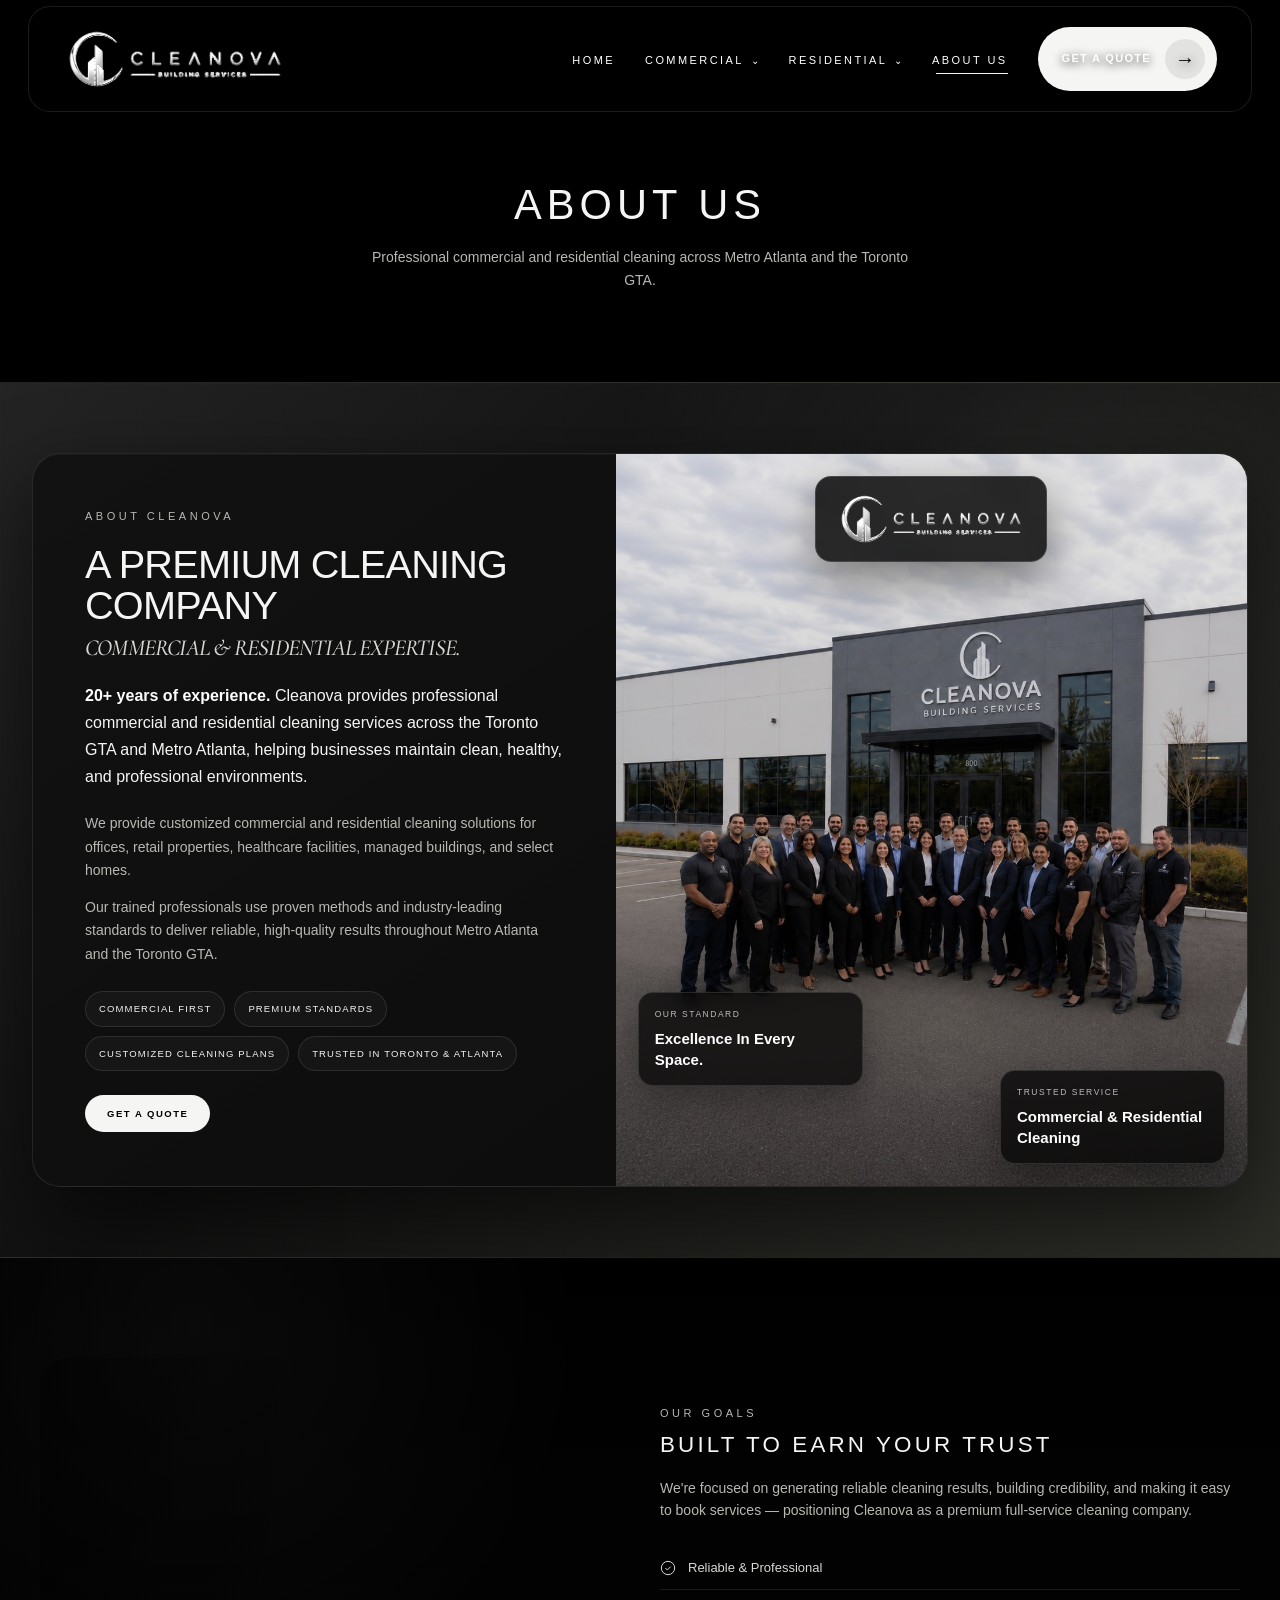
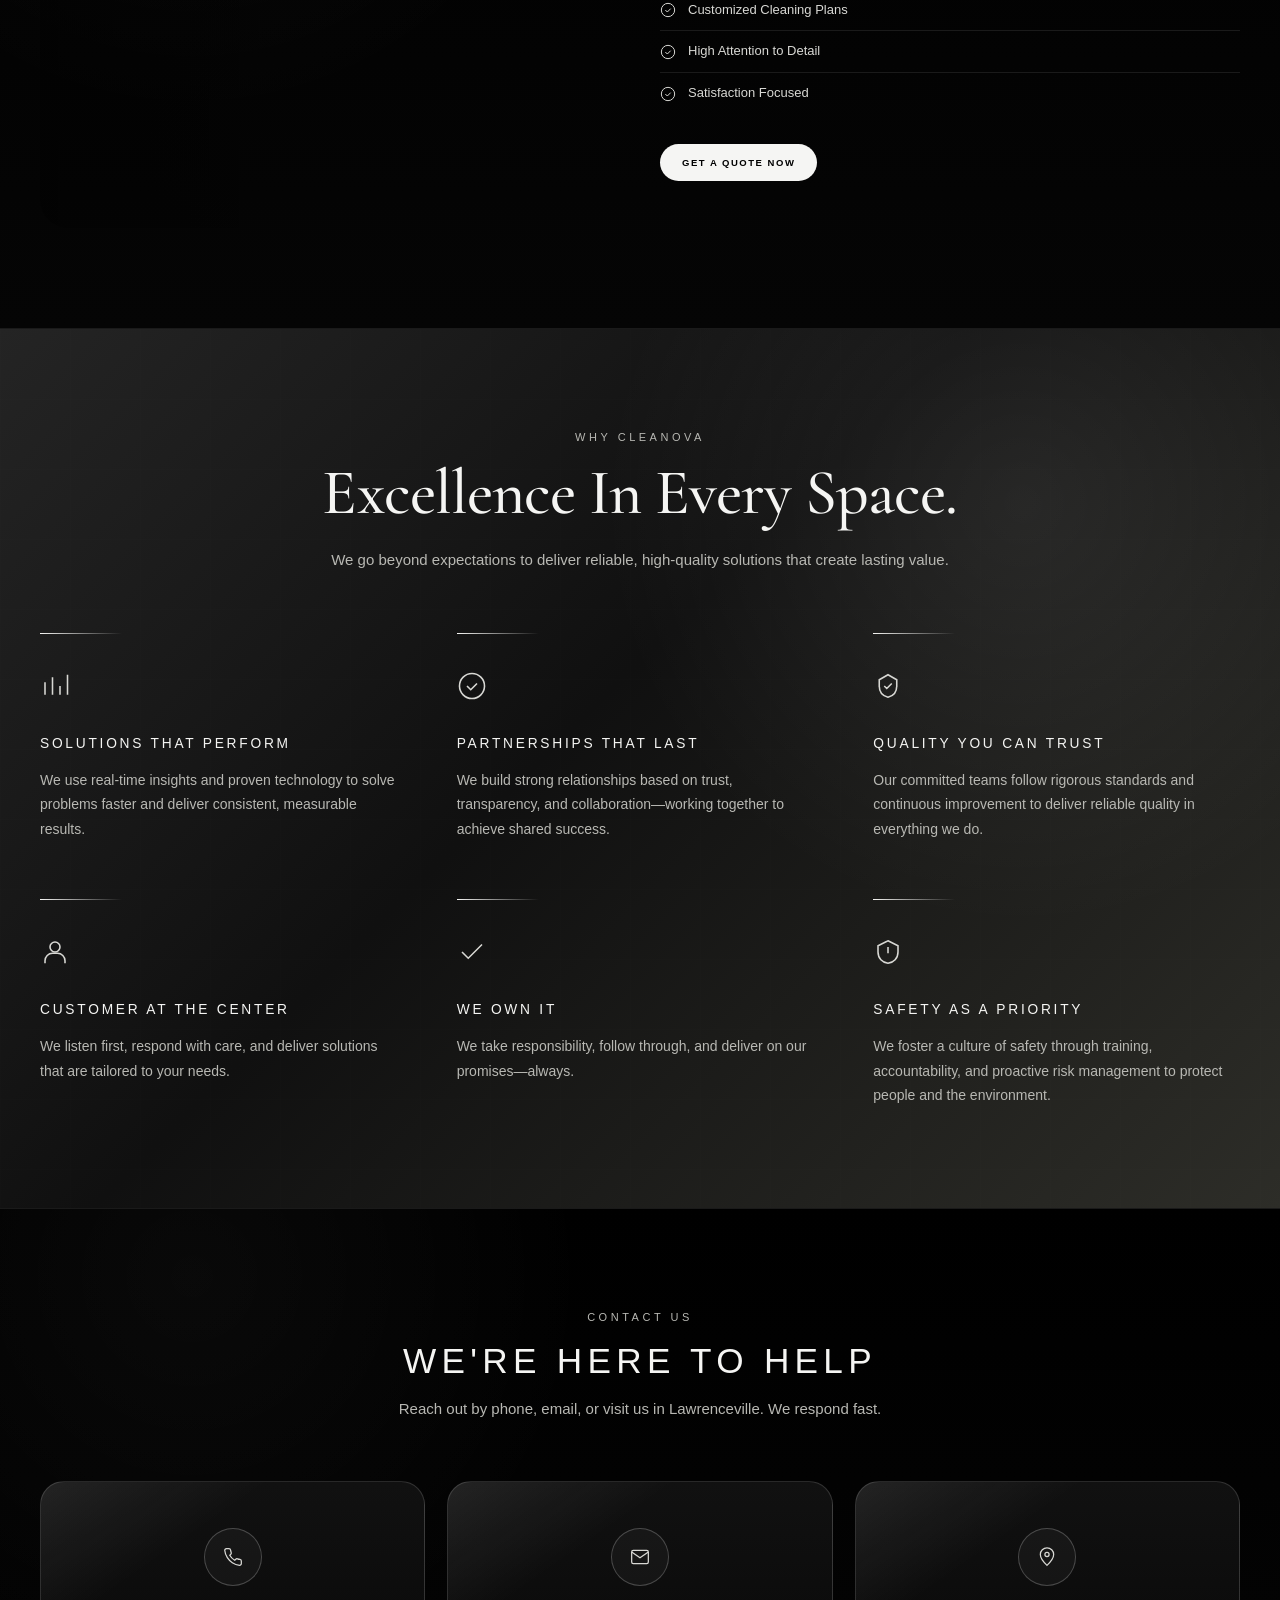
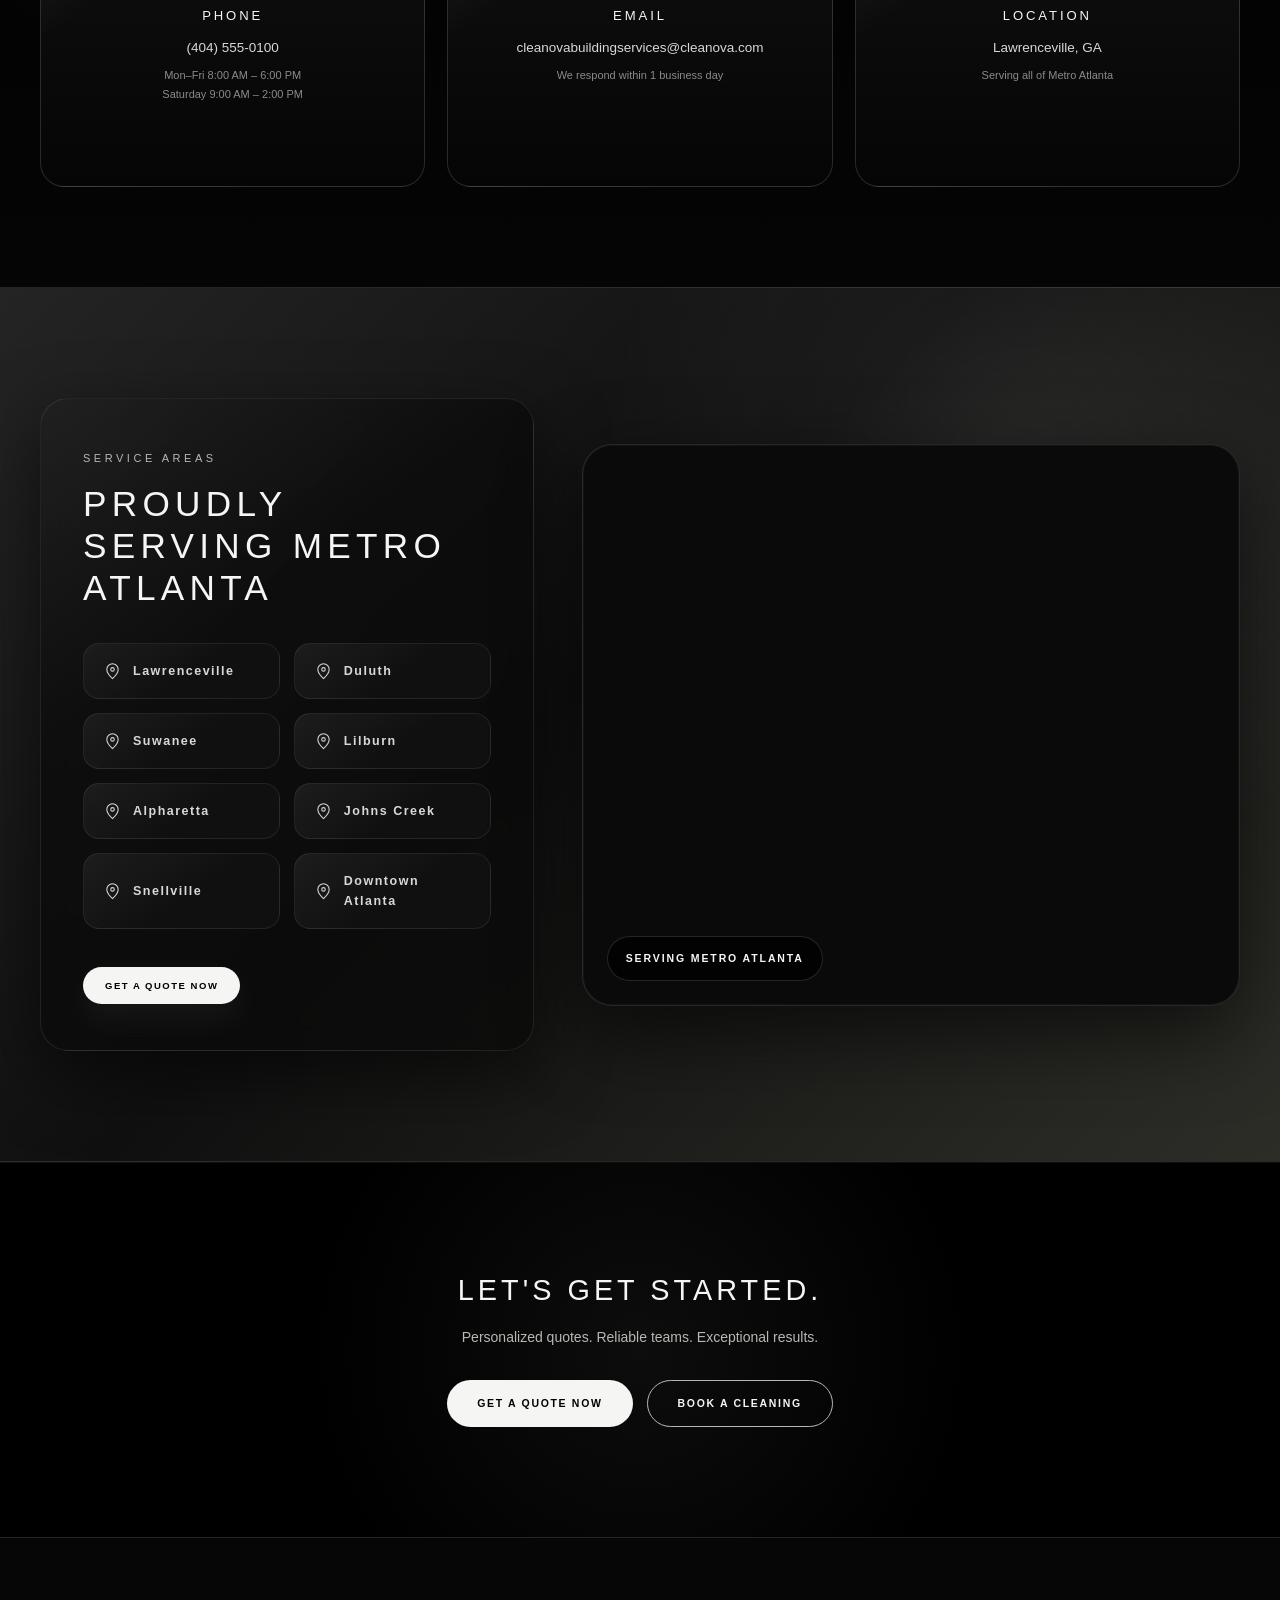
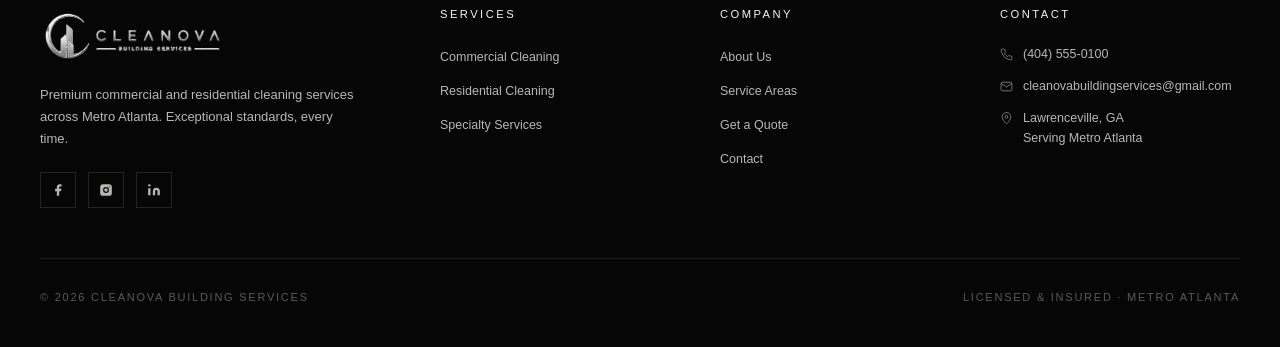
==== commit e81a9650: "Update about.html" ====
--- a/about.html
+++ b/about.html
@@ -123,12 +123,11 @@
       </div>
 
       <div
-        class="about-company-visual"
-        style="
-          background-image:
-            url('https://images.pexels.com/photos/19411793/pexels-photo-19411793.jpeg?auto=compress&cs=tinysrgb&w=1800');
-        "
-      >
+  class="about-company-visual"
+  style="
+    background-image: url('cleanovateam.jpg');
+  "
+>
         <div class="about-visual-overlay"></div>
 
         <div class="team-logo-card">
--- a/styles.css
+++ b/styles.css
@@ -3307,7 +3307,7 @@
 }
 
 .hero::before {
-  background-image: url('cleanova-hero2.png');
+  background-image: url('cleanova-hero3.png');
   background-size: cover;
   background-position: center center;
   background-repeat: no-repeat;
@@ -3751,7 +3751,7 @@
   content: '';
   position: absolute;
   inset: 0;
-  background-image: url('cleanova-hero2.png');
+  background-image: url('cleanova-hero3.png');
   background-size: cover;
   background-position: center center;
   background-repeat: no-repeat;
@@ -4311,7 +4311,7 @@
 /* Shift the people toward the right on desktop */
 @media (min-width: 901px) {
   .hero::before {
-    background-image: url('cleanova-hero2.png');
+    background-image: url('cleanova-hero3.png');
 
     /*
       Slight enlargement creates enough horizontal crop
@@ -5183,7 +5183,7 @@
   position: absolute;
   inset: 0;
 
-  background-image: url('cleanova-hero2.png');
+  background-image: url('cleanova-hero3.png');
   background-size: cover;
   background-position: 58% center;
   background-repeat: no-repeat;
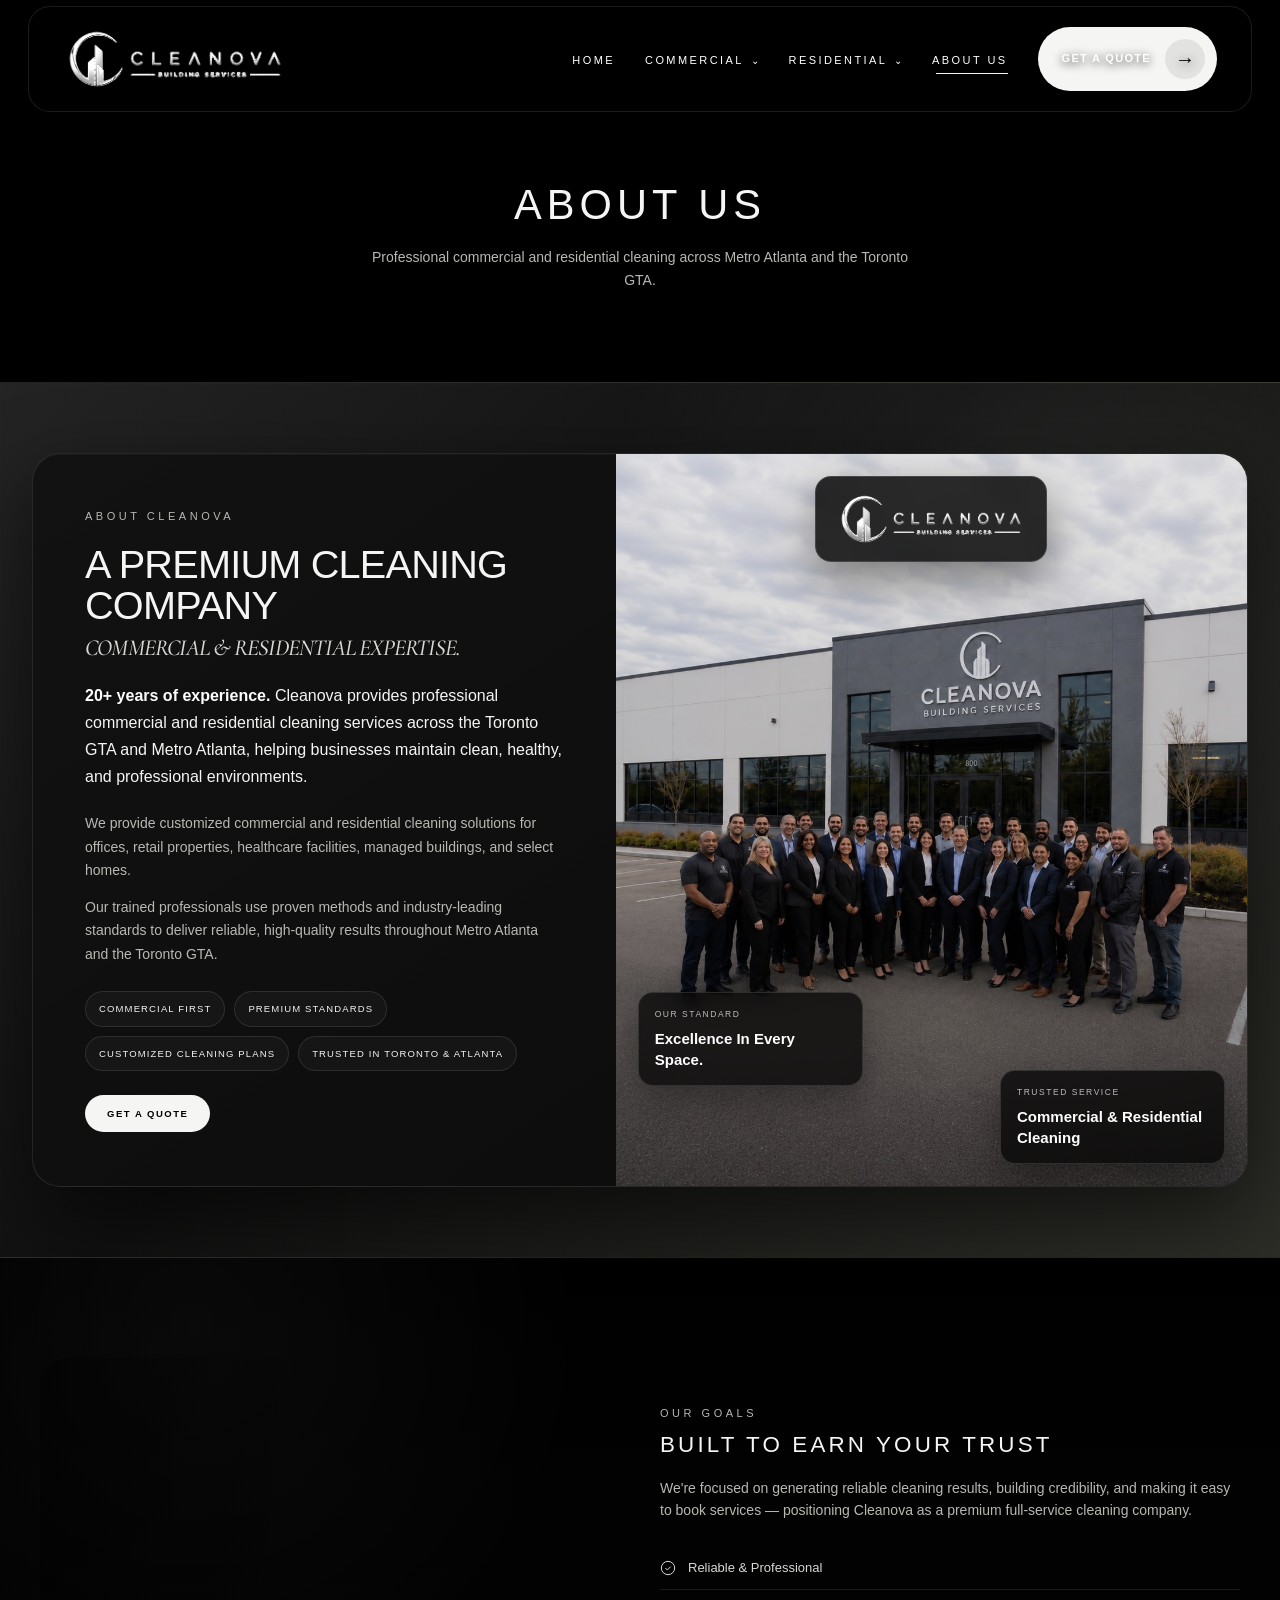
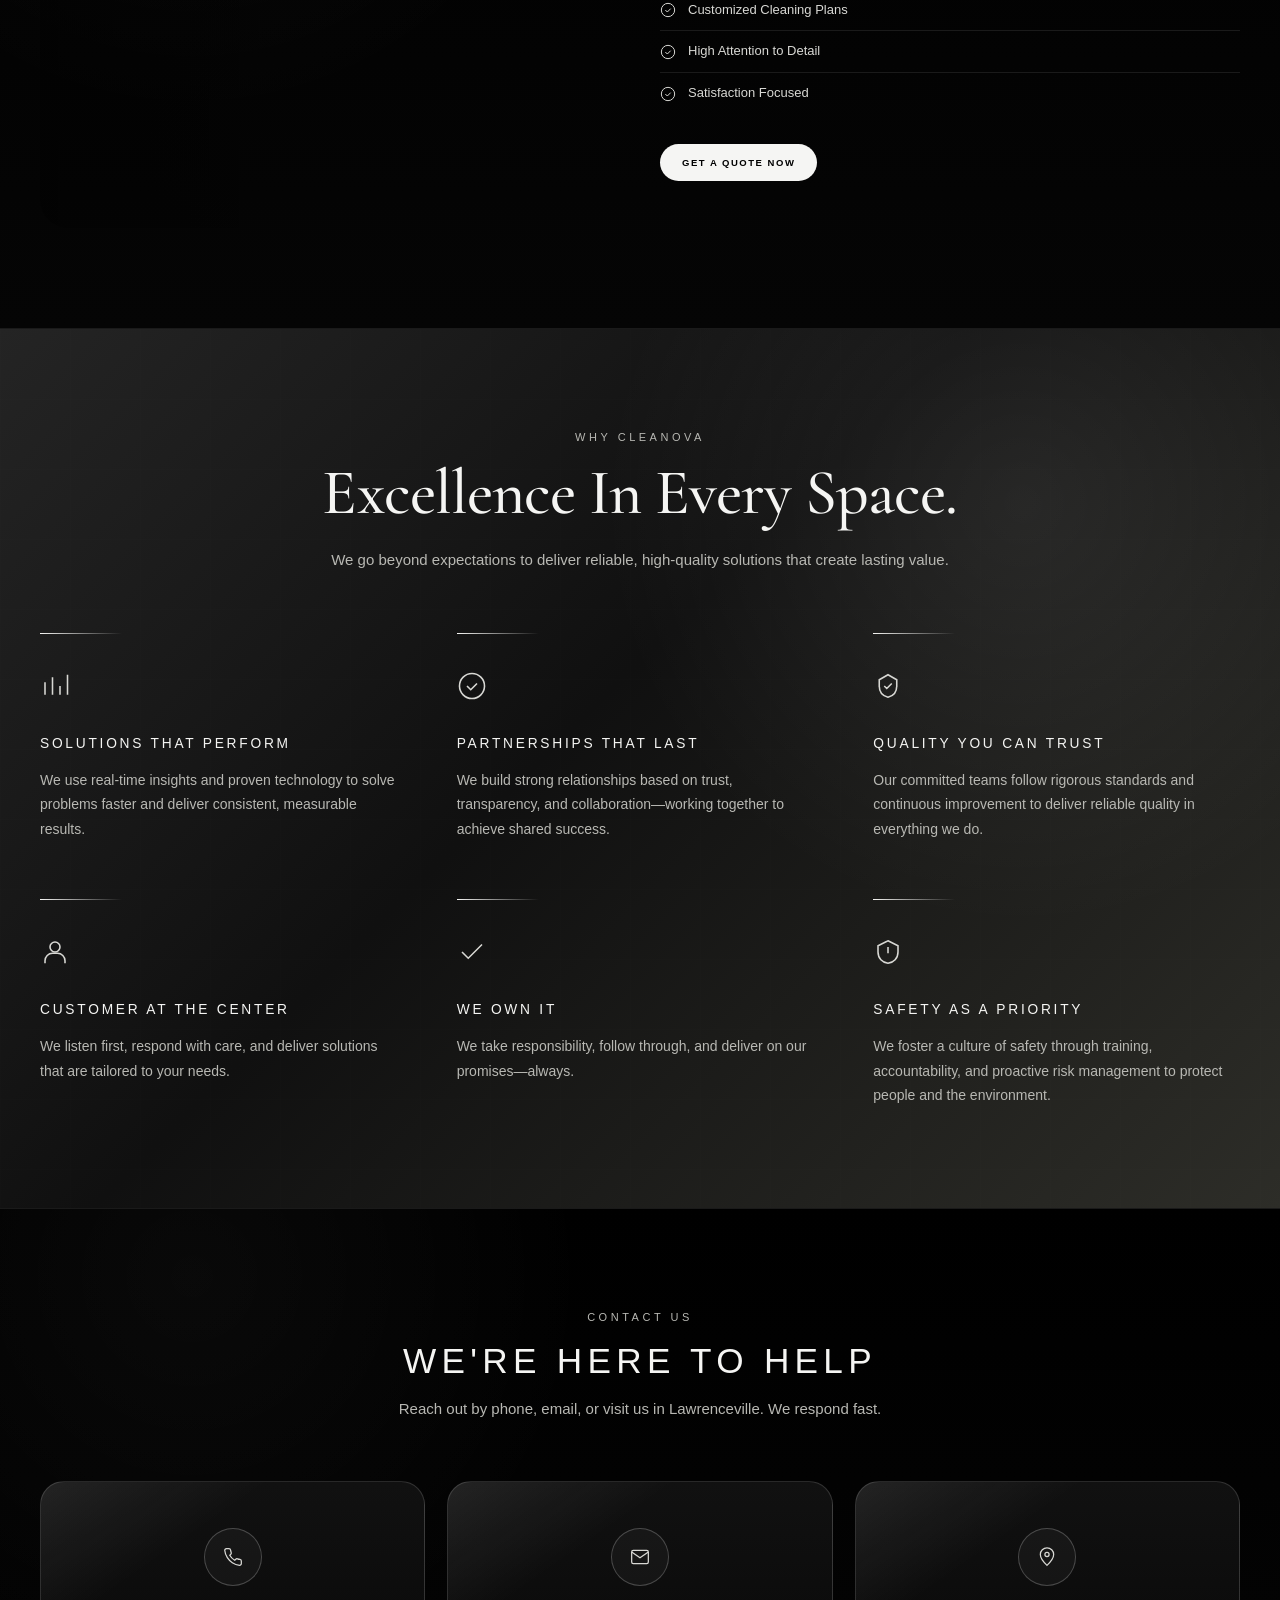
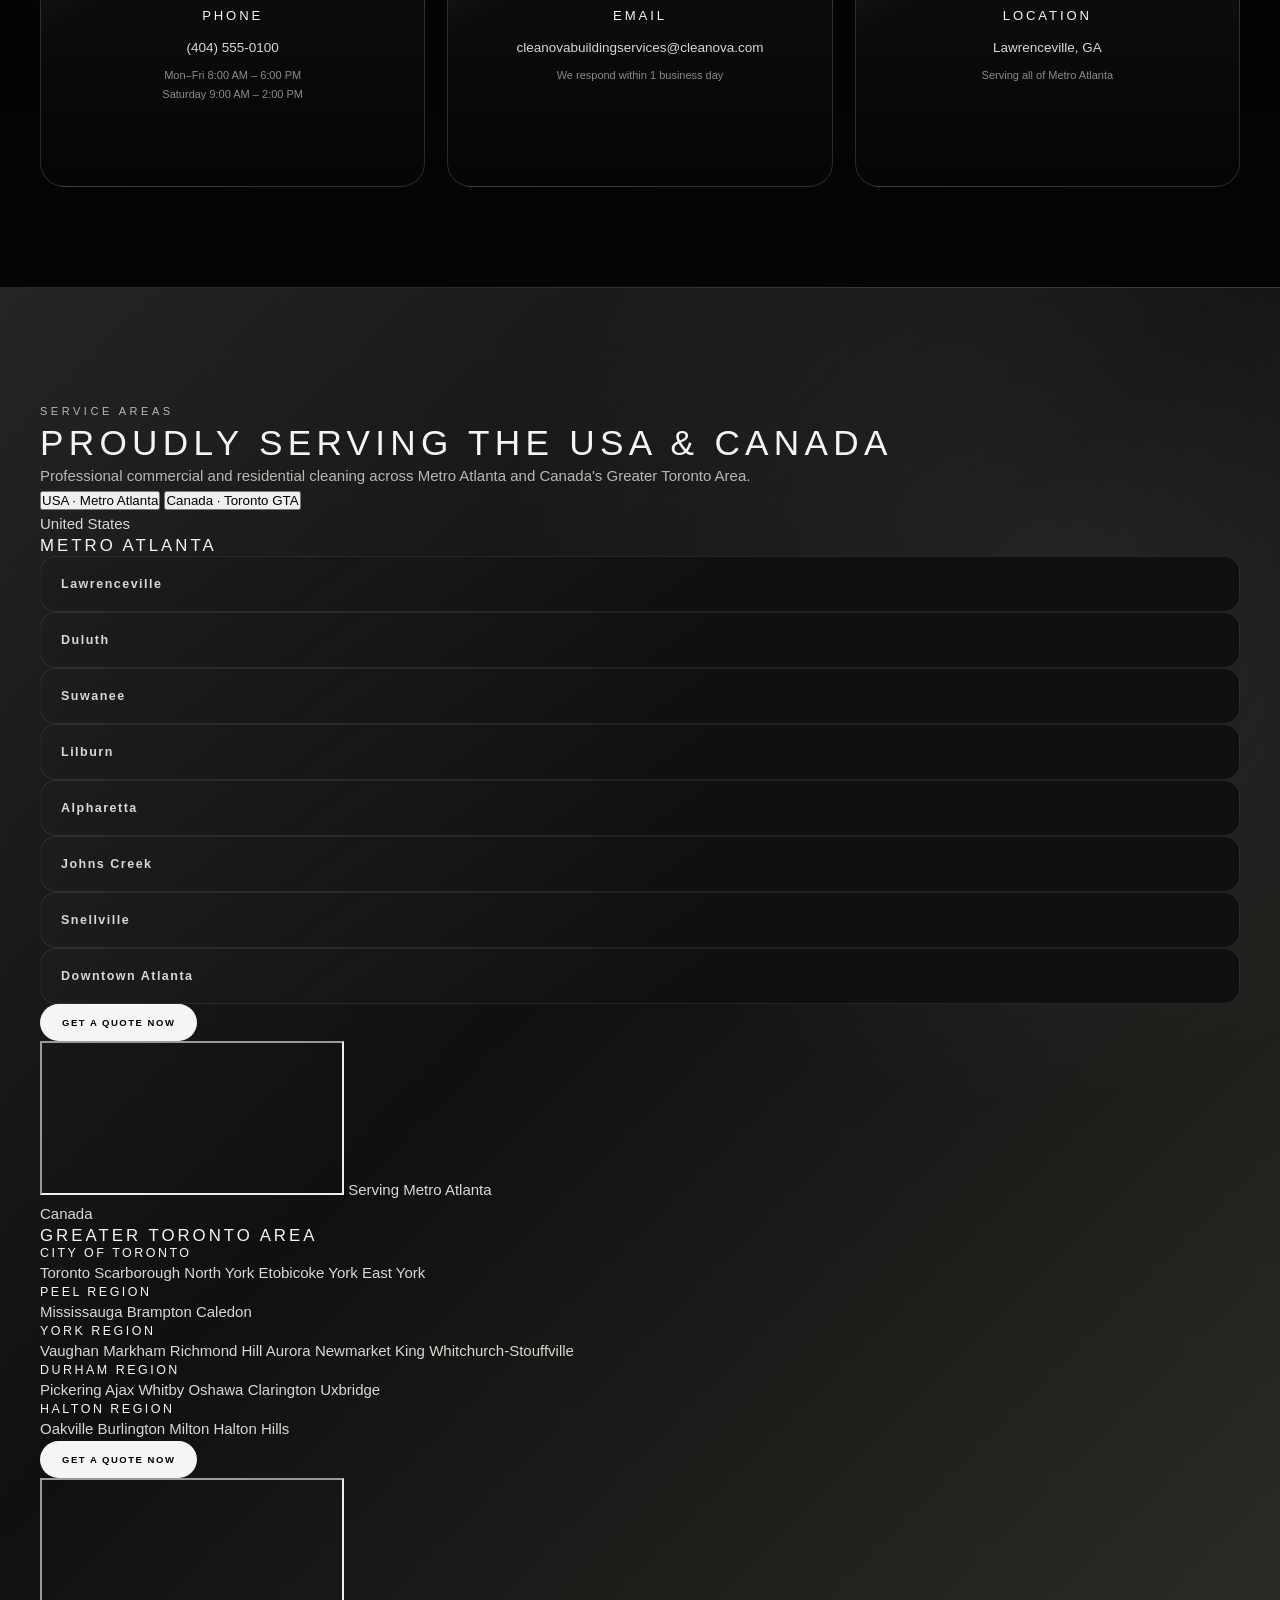
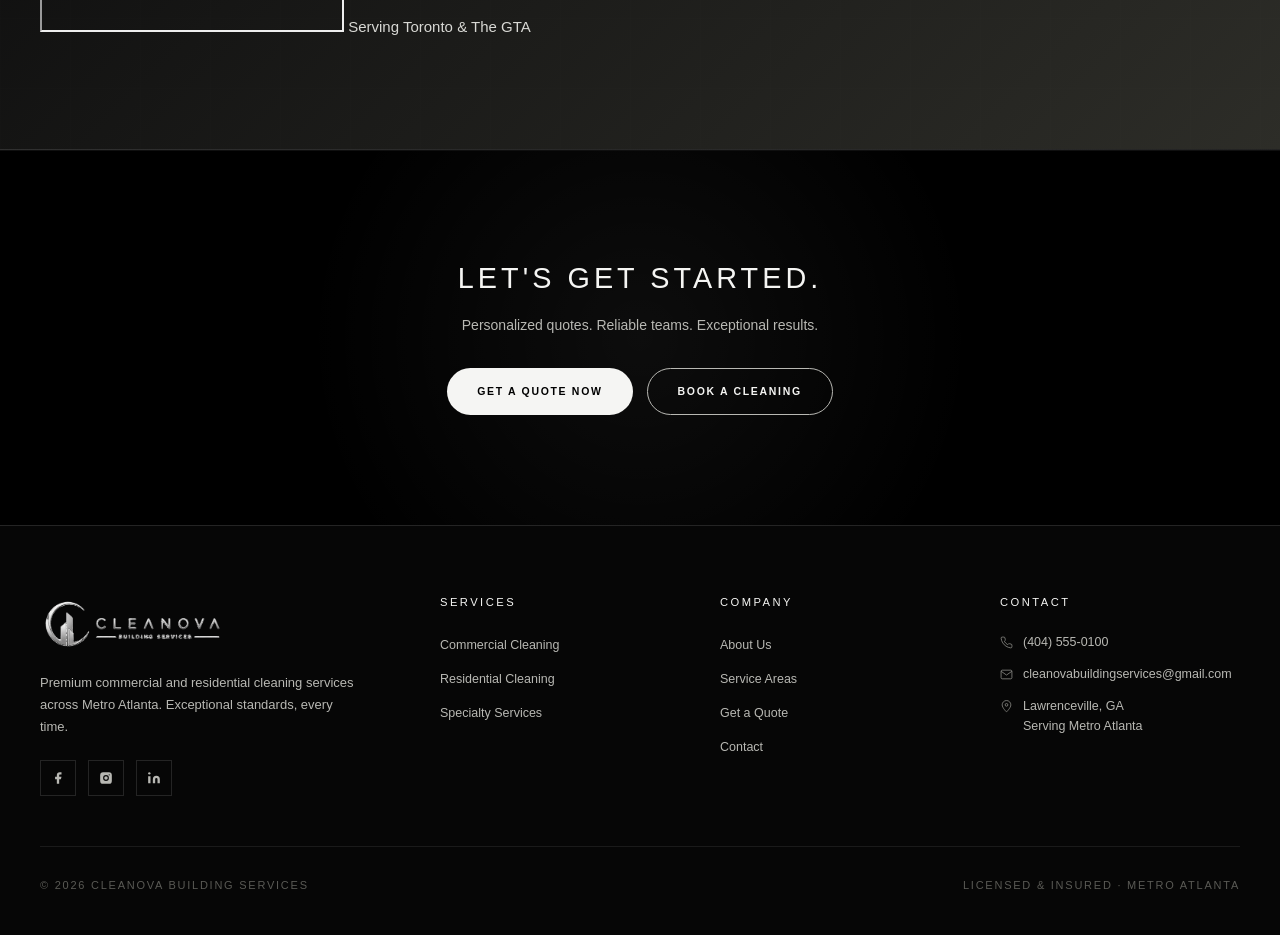
==== commit 61a14b11: "Update about.html" ====
--- a/about.html
+++ b/about.html
@@ -348,32 +348,180 @@
   </section>
 
   <!-- ===== SERVICE AREAS ===== -->
-  <section class="areas-section" id="areas">
-    <div class="areas-grid">
-      <div>
-        <span class="eyebrow">Service Areas</span>
-        <h2 style="margin-top: 14px;">Proudly Serving Metro Atlanta</h2>
-        <div class="areas-list">
-          <div class="area-item"><svg viewBox="0 0 24 24"><path d="M12 22s-8-7.58-8-13a8 8 0 0 1 16 0c0 5.42-8 13-8 13z"/><circle cx="12" cy="9" r="2.5"/></svg>Lawrenceville</div>
-          <div class="area-item"><svg viewBox="0 0 24 24"><path d="M12 22s-8-7.58-8-13a8 8 0 0 1 16 0c0 5.42-8 13-8 13z"/><circle cx="12" cy="9" r="2.5"/></svg>Duluth</div>
-          <div class="area-item"><svg viewBox="0 0 24 24"><path d="M12 22s-8-7.58-8-13a8 8 0 0 1 16 0c0 5.42-8 13-8 13z"/><circle cx="12" cy="9" r="2.5"/></svg>Suwanee</div>
-          <div class="area-item"><svg viewBox="0 0 24 24"><path d="M12 22s-8-7.58-8-13a8 8 0 0 1 16 0c0 5.42-8 13-8 13z"/><circle cx="12" cy="9" r="2.5"/></svg>Lilburn</div>
-          <div class="area-item"><svg viewBox="0 0 24 24"><path d="M12 22s-8-7.58-8-13a8 8 0 0 1 16 0c0 5.42-8 13-8 13z"/><circle cx="12" cy="9" r="2.5"/></svg>Alpharetta</div>
-          <div class="area-item"><svg viewBox="0 0 24 24"><path d="M12 22s-8-7.58-8-13a8 8 0 0 1 16 0c0 5.42-8 13-8 13z"/><circle cx="12" cy="9" r="2.5"/></svg>Johns Creek</div>
-          <div class="area-item"><svg viewBox="0 0 24 24"><path d="M12 22s-8-7.58-8-13a8 8 0 0 1 16 0c0 5.42-8 13-8 13z"/><circle cx="12" cy="9" r="2.5"/></svg>Snellville</div>
-          <div class="area-item"><svg viewBox="0 0 24 24"><path d="M12 22s-8-7.58-8-13a8 8 0 0 1 16 0c0 5.42-8 13-8 13z"/><circle cx="12" cy="9" r="2.5"/></svg>Downtown Atlanta</div>
-        </div>
-        <a href="quote.html" class="btn btn-primary btn-small">Get a Quote Now</a>
-      </div>
-      <div class="areas-map">
-        <iframe
-          src="https://www.google.com/maps?q=Metro%20Atlanta%2C%20GA&output=embed"
-          loading="lazy"
-          referrerpolicy="no-referrer-when-downgrade">
-        </iframe>
-      </div>
-    </div>
-  </section>
+<section class="areas-section" id="areas">
+
+  <div class="service-areas-header">
+    <span class="eyebrow">Service Areas</span>
+
+    <h2>Proudly Serving The USA &amp; Canada</h2>
+
+    <p>
+      Professional commercial and residential cleaning across
+      Metro Atlanta and Canada's Greater Toronto Area.
+    </p>
+
+    <div class="market-tabs">
+      <button class="market-tab active" data-market="atlanta">
+        USA · Metro Atlanta
+      </button>
+
+      <button class="market-tab" data-market="toronto">
+        Canada · Toronto GTA
+      </button>
+    </div>
+  </div>
+
+
+  <!-- ===== ATLANTA ===== -->
+  <div class="market-panel active" id="market-atlanta">
+
+    <div class="market-info">
+
+      <div class="market-title">
+        <span class="market-country">United States</span>
+        <h3>Metro Atlanta</h3>
+      </div>
+
+      <div class="market-location-grid">
+
+        <div class="area-item">Lawrenceville</div>
+        <div class="area-item">Duluth</div>
+        <div class="area-item">Suwanee</div>
+        <div class="area-item">Lilburn</div>
+        <div class="area-item">Alpharetta</div>
+        <div class="area-item">Johns Creek</div>
+        <div class="area-item">Snellville</div>
+        <div class="area-item">Downtown Atlanta</div>
+
+      </div>
+
+      <a href="quote.html" class="btn btn-primary btn-small">
+        Get a Quote Now
+      </a>
+
+    </div>
+
+    <div class="market-map">
+      <iframe
+        src="https://www.google.com/maps?q=Metro%20Atlanta%2C%20GA&output=embed"
+        loading="lazy"
+        referrerpolicy="no-referrer-when-downgrade">
+      </iframe>
+
+      <span class="map-label">
+        Serving Metro Atlanta
+      </span>
+    </div>
+
+  </div>
+
+
+  <!-- ===== TORONTO GTA ===== -->
+  <div class="market-panel" id="market-toronto">
+
+    <div class="market-info">
+
+      <div class="market-title">
+        <span class="market-country">Canada</span>
+        <h3>Greater Toronto Area</h3>
+      </div>
+
+
+      <div class="canada-regions">
+
+        <!-- TORONTO -->
+        <div class="region-card">
+          <h4>City of Toronto</h4>
+
+          <div class="region-cities">
+            <span>Toronto</span>
+            <span>Scarborough</span>
+            <span>North York</span>
+            <span>Etobicoke</span>
+            <span>York</span>
+            <span>East York</span>
+          </div>
+        </div>
+
+
+        <!-- PEEL -->
+        <div class="region-card">
+          <h4>Peel Region</h4>
+
+          <div class="region-cities">
+            <span>Mississauga</span>
+            <span>Brampton</span>
+            <span>Caledon</span>
+          </div>
+        </div>
+
+
+        <!-- YORK -->
+        <div class="region-card">
+          <h4>York Region</h4>
+
+          <div class="region-cities">
+            <span>Vaughan</span>
+            <span>Markham</span>
+            <span>Richmond Hill</span>
+            <span>Aurora</span>
+            <span>Newmarket</span>
+            <span>King</span>
+            <span>Whitchurch-Stouffville</span>
+          </div>
+        </div>
+
+
+        <!-- DURHAM -->
+        <div class="region-card">
+          <h4>Durham Region</h4>
+
+          <div class="region-cities">
+            <span>Pickering</span>
+            <span>Ajax</span>
+            <span>Whitby</span>
+            <span>Oshawa</span>
+            <span>Clarington</span>
+            <span>Uxbridge</span>
+          </div>
+        </div>
+
+
+        <!-- HALTON -->
+        <div class="region-card">
+          <h4>Halton Region</h4>
+
+          <div class="region-cities">
+            <span>Oakville</span>
+            <span>Burlington</span>
+            <span>Milton</span>
+            <span>Halton Hills</span>
+          </div>
+        </div>
+
+      </div>
+
+      <a href="quote.html" class="btn btn-primary btn-small">
+        Get a Quote Now
+      </a>
+
+    </div>
+
+    <div class="market-map">
+      <iframe
+        src="https://www.google.com/maps?q=Greater%20Toronto%20Area%2C%20Ontario%2C%20Canada&output=embed"
+        loading="lazy"
+        referrerpolicy="no-referrer-when-downgrade">
+      </iframe>
+
+      <span class="map-label">
+        Serving Toronto &amp; The GTA
+      </span>
+    </div>
+
+  </div>
+
+</section>
 
   <!-- ===== CTA STRIP ===== -->
   <section class="cta-strip">
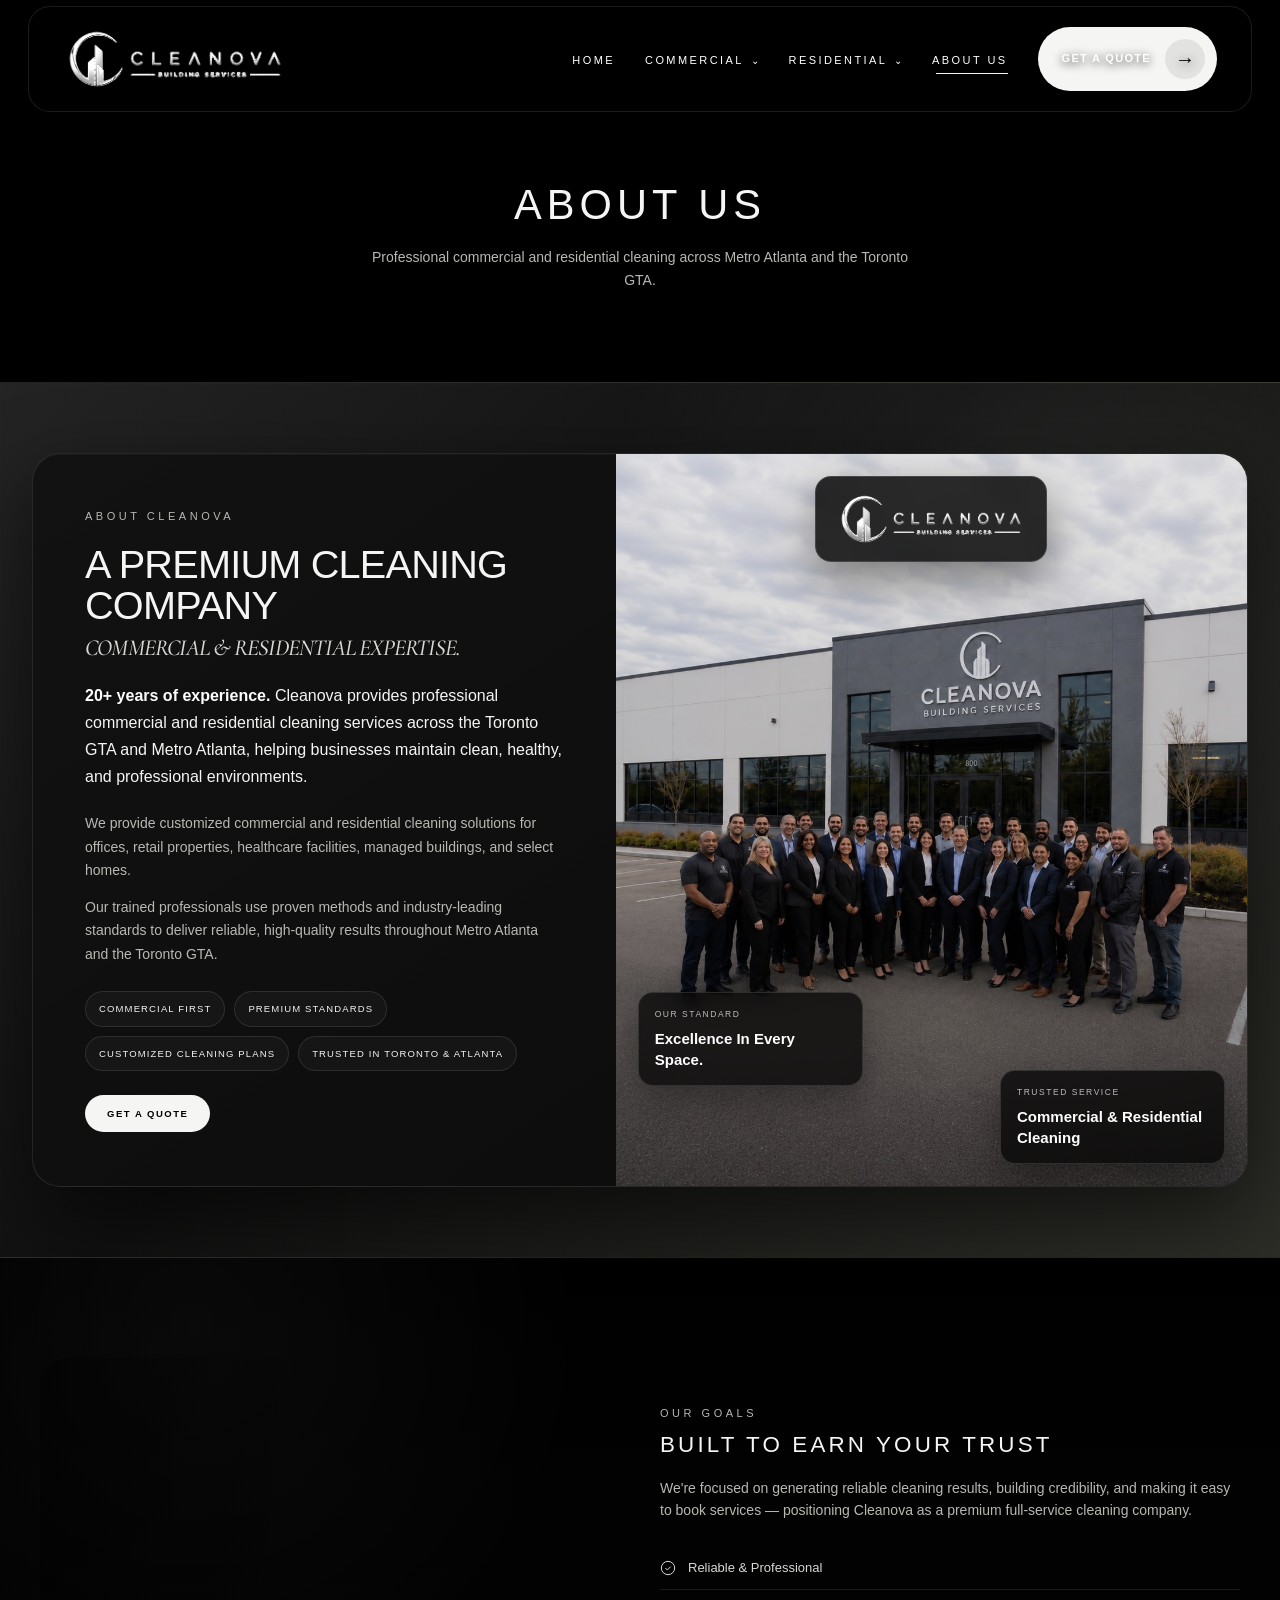
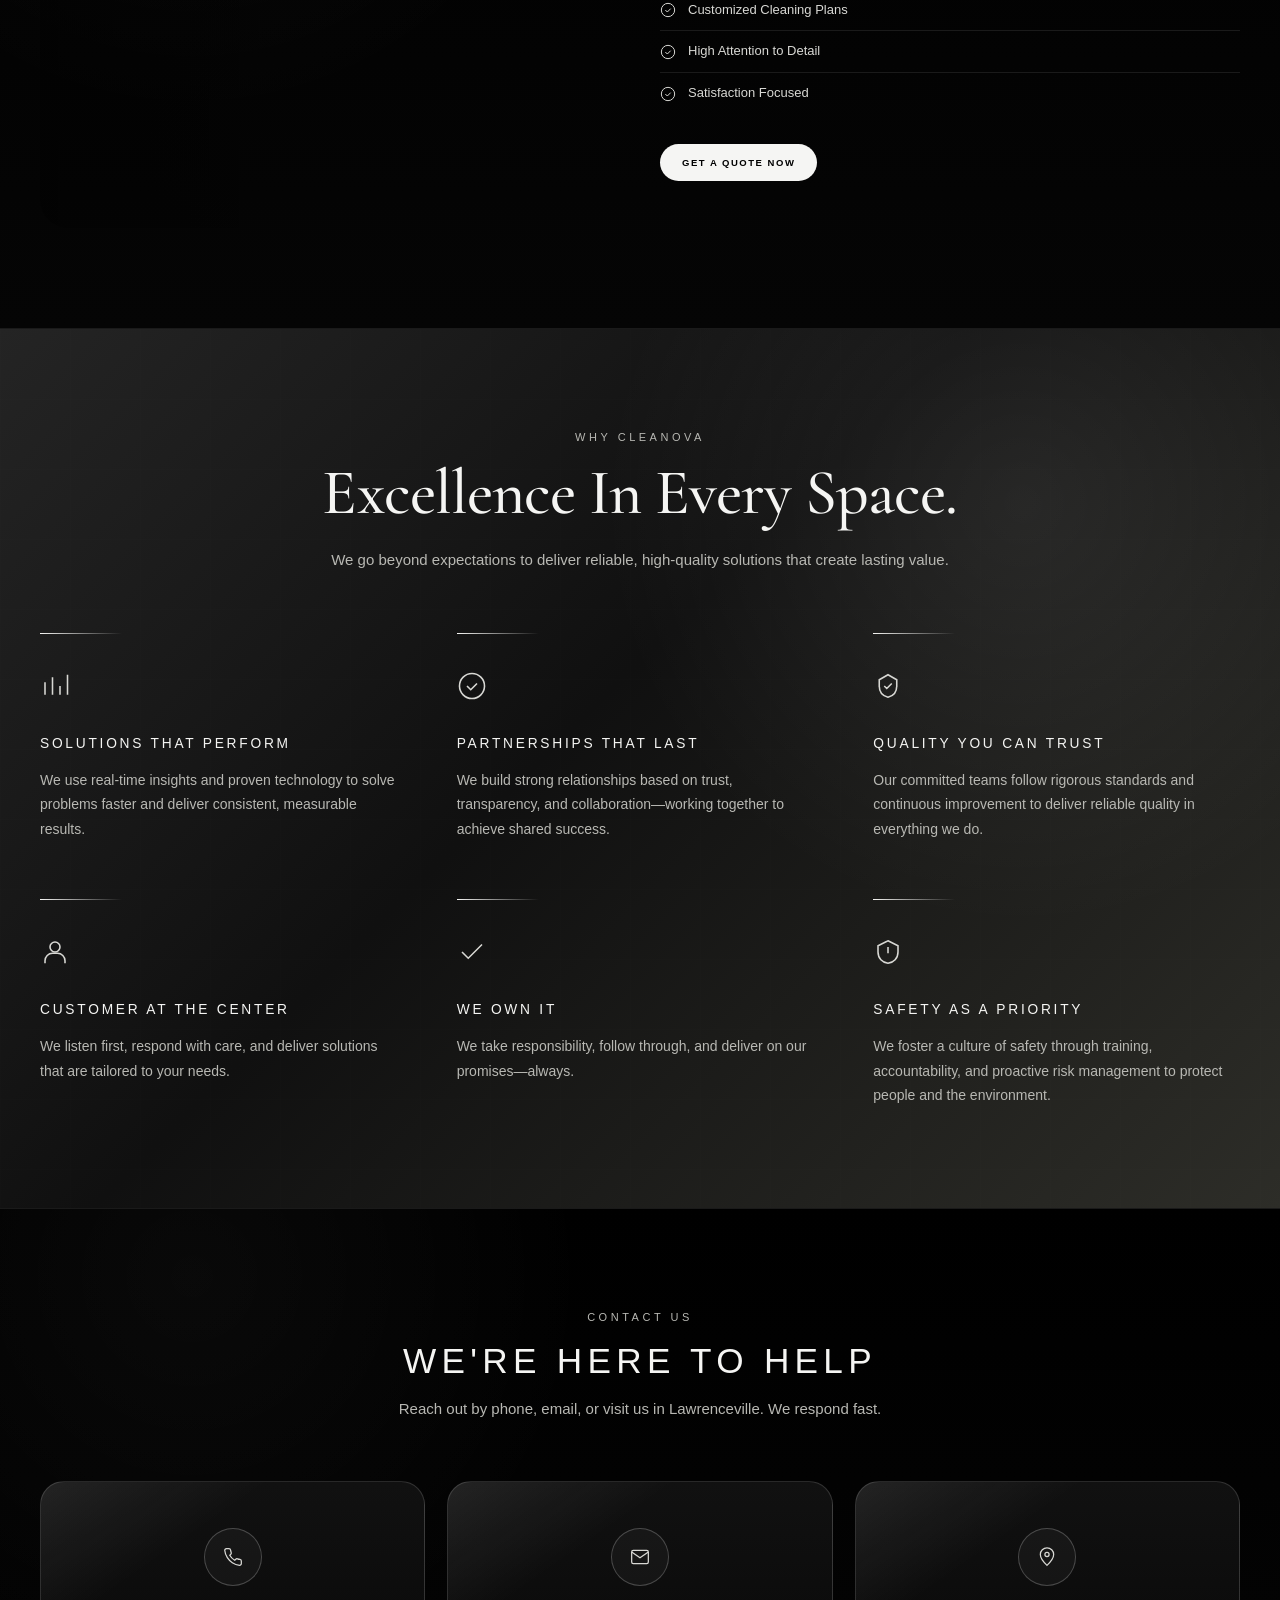
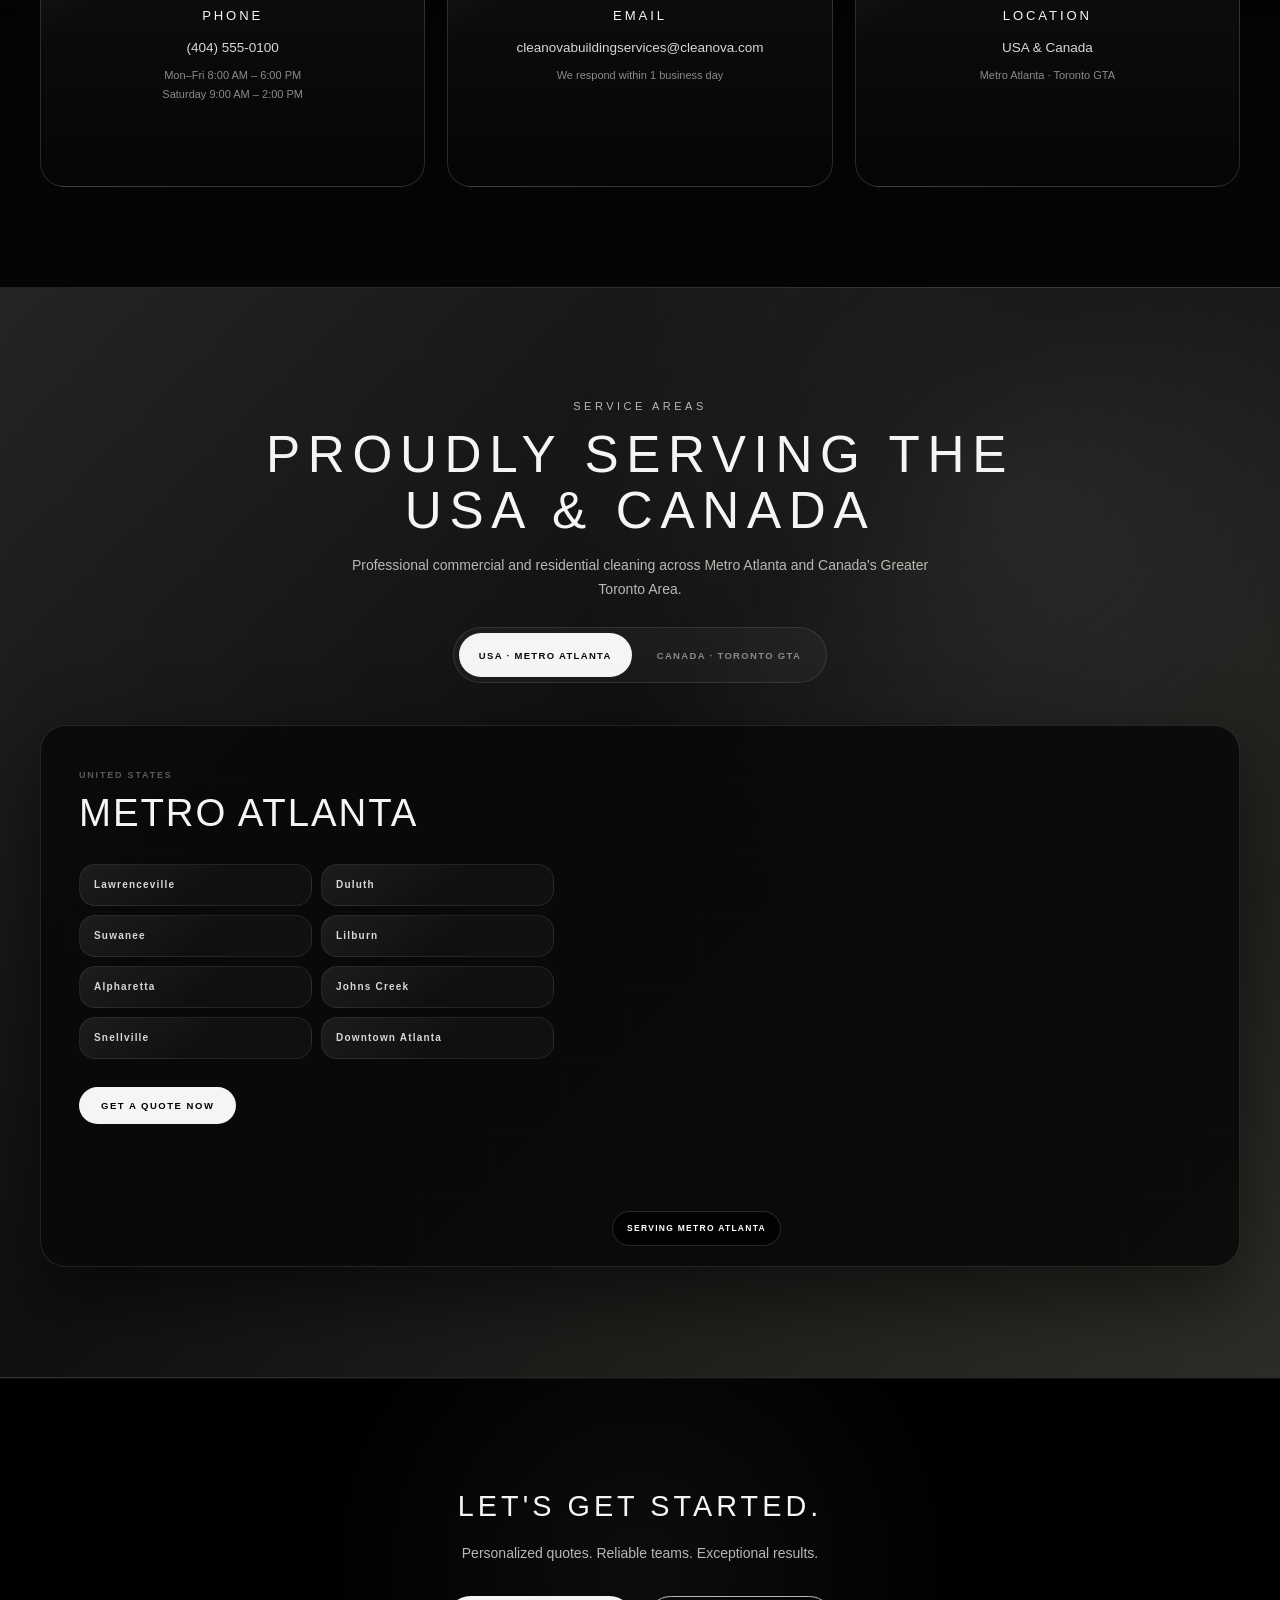
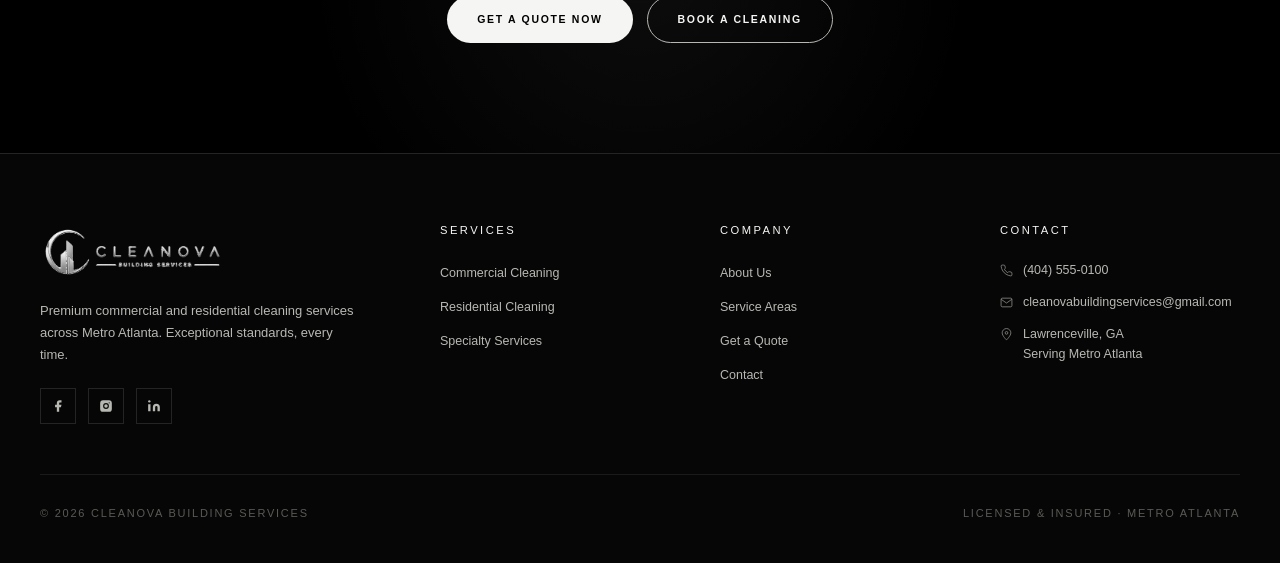
==== commit 61cd0ac7: "Update about.html" ====
--- a/about.html
+++ b/about.html
@@ -340,8 +340,11 @@
             <svg viewBox="0 0 24 24"><path d="M12 22s-8-7.58-8-13a8 8 0 0 1 16 0c0 5.42-8 13-8 13z"/><circle cx="12" cy="9" r="2.5"/></svg>
           </div>
           <h3>Location</h3>
-          <p>Lawrenceville, GA</p>
-          <p style="font-size: 11px; color: var(--silver-400); margin-top: 6px;">Serving all of Metro Atlanta</p>
+          <p>USA &amp; Canada</p>
+
+<p style="font-size: 11px; color: var(--silver-400); margin-top: 6px;">
+  Metro Atlanta · Toronto GTA
+</p>
         </div>
       </div>
     </div>
--- a/styles.css
+++ b/styles.css
@@ -7322,3 +7322,360 @@
     font-size: 8.7px;
   }
 }
+
+/* =====================================================
+   SERVICE AREAS — USA + CANADA
+   ===================================================== */
+
+.service-areas-header {
+  position: relative;
+  z-index: 2;
+
+  max-width: 800px;
+  margin: 0 auto 42px;
+  text-align: center;
+}
+
+.service-areas-header .eyebrow {
+  display: block;
+  margin-bottom: 12px;
+}
+
+.service-areas-header h2 {
+  margin-bottom: 14px;
+  font-size: clamp(2rem, 4vw, 3.4rem);
+  line-height: 1.1;
+}
+
+.service-areas-header p {
+  max-width: 620px;
+  margin: 0 auto;
+  color: var(--silver-300);
+  font-size: 14px;
+  line-height: 1.7;
+}
+
+
+/* Market selector */
+
+.market-tabs {
+  display: inline-flex;
+  gap: 5px;
+
+  margin-top: 26px;
+  padding: 5px;
+
+  border: 1px solid rgba(255,255,255,0.10);
+  border-radius: 999px;
+
+  background: rgba(255,255,255,0.035);
+}
+
+.market-tab {
+  min-height: 44px;
+  padding: 10px 20px;
+
+  border: 0;
+  border-radius: 999px;
+
+  background: transparent;
+  color: var(--silver-400);
+
+  font-family: inherit;
+  font-size: 9.5px;
+  font-weight: 700;
+  letter-spacing: 0.14em;
+  text-transform: uppercase;
+
+  cursor: pointer;
+
+  transition:
+    background 0.25s ease,
+    color 0.25s ease;
+}
+
+.market-tab.active {
+  background: var(--silver-100);
+  color: #090909;
+}
+
+
+/* Main market panel */
+
+.market-panel {
+  position: relative;
+  z-index: 2;
+
+  display: none;
+  grid-template-columns: 0.92fr 1.08fr;
+
+  max-width: 1450px;
+  margin: 0 auto;
+
+  overflow: hidden;
+
+  border: 1px solid rgba(255,255,255,0.11);
+  border-radius: 26px;
+
+  background: rgba(8,8,8,0.88);
+
+  box-shadow: 0 28px 75px rgba(0,0,0,0.5);
+}
+
+.market-panel.active {
+  display: grid;
+}
+
+.market-info {
+  padding: 42px 38px;
+}
+
+.market-country {
+  display: block;
+  margin-bottom: 7px;
+
+  color: var(--silver-500);
+  font-size: 9px;
+  font-weight: 700;
+  letter-spacing: 0.2em;
+  text-transform: uppercase;
+}
+
+.market-title h3 {
+  margin: 0 0 28px;
+
+  color: var(--silver-100);
+  font-size: clamp(1.6rem, 3vw, 2.4rem);
+  font-weight: 500;
+  letter-spacing: 0.05em;
+}
+
+
+/* Atlanta */
+
+.market-location-grid {
+  display: grid;
+  grid-template-columns: 1fr 1fr;
+  gap: 9px;
+
+  margin-bottom: 28px;
+}
+
+.market-location-grid .area-item {
+  padding: 12px 14px;
+  font-size: 10px;
+}
+
+
+/* Toronto regions */
+
+.canada-regions {
+  display: grid;
+  grid-template-columns: repeat(2, minmax(0, 1fr));
+
+  gap: 10px;
+  margin-bottom: 26px;
+}
+
+.region-card {
+  padding: 16px;
+
+  border: 1px solid rgba(255,255,255,0.08);
+  border-radius: 15px;
+
+  background:
+    linear-gradient(
+      145deg,
+      rgba(255,255,255,0.05),
+      rgba(255,255,255,0.015)
+    );
+}
+
+.region-card h4 {
+  margin: 0 0 10px;
+
+  color: var(--silver-100);
+  font-size: 10px;
+  font-weight: 700;
+  line-height: 1.3;
+  letter-spacing: 0.13em;
+  text-transform: uppercase;
+}
+
+.region-cities {
+  display: flex;
+  flex-wrap: wrap;
+  gap: 5px;
+}
+
+.region-cities span {
+  padding: 5px 8px;
+
+  border-radius: 999px;
+
+  background: rgba(255,255,255,0.055);
+
+  color: var(--silver-300);
+  font-size: 9px;
+  line-height: 1.25;
+}
+
+
+/* Maps */
+
+.market-map {
+  position: relative;
+  min-height: 540px;
+  overflow: hidden;
+}
+
+.market-map iframe {
+  width: 100%;
+  height: 100%;
+  min-height: 540px;
+
+  display: block;
+  border: 0;
+
+  filter:
+    grayscale(100%)
+    contrast(1.07)
+    brightness(0.78);
+
+  transition: filter 0.35s ease;
+}
+
+.market-map:hover iframe {
+  filter:
+    grayscale(15%)
+    contrast(1.03)
+    brightness(0.9);
+}
+
+.map-label {
+  position: absolute;
+  left: 20px;
+  bottom: 20px;
+
+  padding: 10px 14px;
+
+  border: 1px solid rgba(255,255,255,0.15);
+  border-radius: 999px;
+
+  background: rgba(0,0,0,0.76);
+  color: white;
+
+  font-size: 8.5px;
+  font-weight: 700;
+  letter-spacing: 0.15em;
+  text-transform: uppercase;
+
+  backdrop-filter: blur(10px);
+}
+
+
+/* Tablet/mobile */
+
+@media (max-width: 800px) {
+
+  .areas-section {
+    padding: 48px 14px;
+  }
+
+  .service-areas-header {
+    margin-bottom: 24px;
+  }
+
+  .service-areas-header h2 {
+    font-size: clamp(1.65rem, 7vw, 2.15rem);
+  }
+
+  .service-areas-header p {
+    font-size: 12px;
+  }
+
+  .market-tabs {
+    width: 100%;
+    max-width: 400px;
+  }
+
+  .market-tab {
+    flex: 1;
+    padding: 9px 8px;
+
+    font-size: 8px;
+    letter-spacing: 0.08em;
+  }
+
+  .market-panel.active {
+    grid-template-columns: 1fr;
+  }
+
+  .market-info {
+    padding: 23px 17px;
+  }
+
+  .market-title h3 {
+    margin-bottom: 17px;
+    font-size: 1.5rem;
+  }
+
+  .market-location-grid {
+    gap: 7px;
+    margin-bottom: 19px;
+  }
+
+  .market-location-grid .area-item {
+    padding: 10px;
+    font-size: 9px;
+  }
+
+  /*
+     Keep Canada compact:
+     two regions side-by-side rather than one long stack.
+  */
+  .canada-regions {
+    grid-template-columns: repeat(2, minmax(0, 1fr));
+    gap: 7px;
+  }
+
+  .region-card {
+    min-width: 0;
+    padding: 12px 10px;
+  }
+
+  .region-card h4 {
+    font-size: 8.5px;
+  }
+
+  .region-cities {
+    gap: 4px;
+  }
+
+  .region-cities span {
+    padding: 4px 6px;
+    font-size: 8px;
+  }
+
+  .market-map {
+    min-height: 260px;
+  }
+
+  .market-map iframe {
+    min-height: 260px;
+  }
+}
+
+
+/* Very small phones */
+
+@media (max-width: 380px) {
+
+  .canada-regions {
+    grid-template-columns: 1fr 1fr;
+  }
+
+  .region-cities span {
+    font-size: 7.5px;
+  }
+}
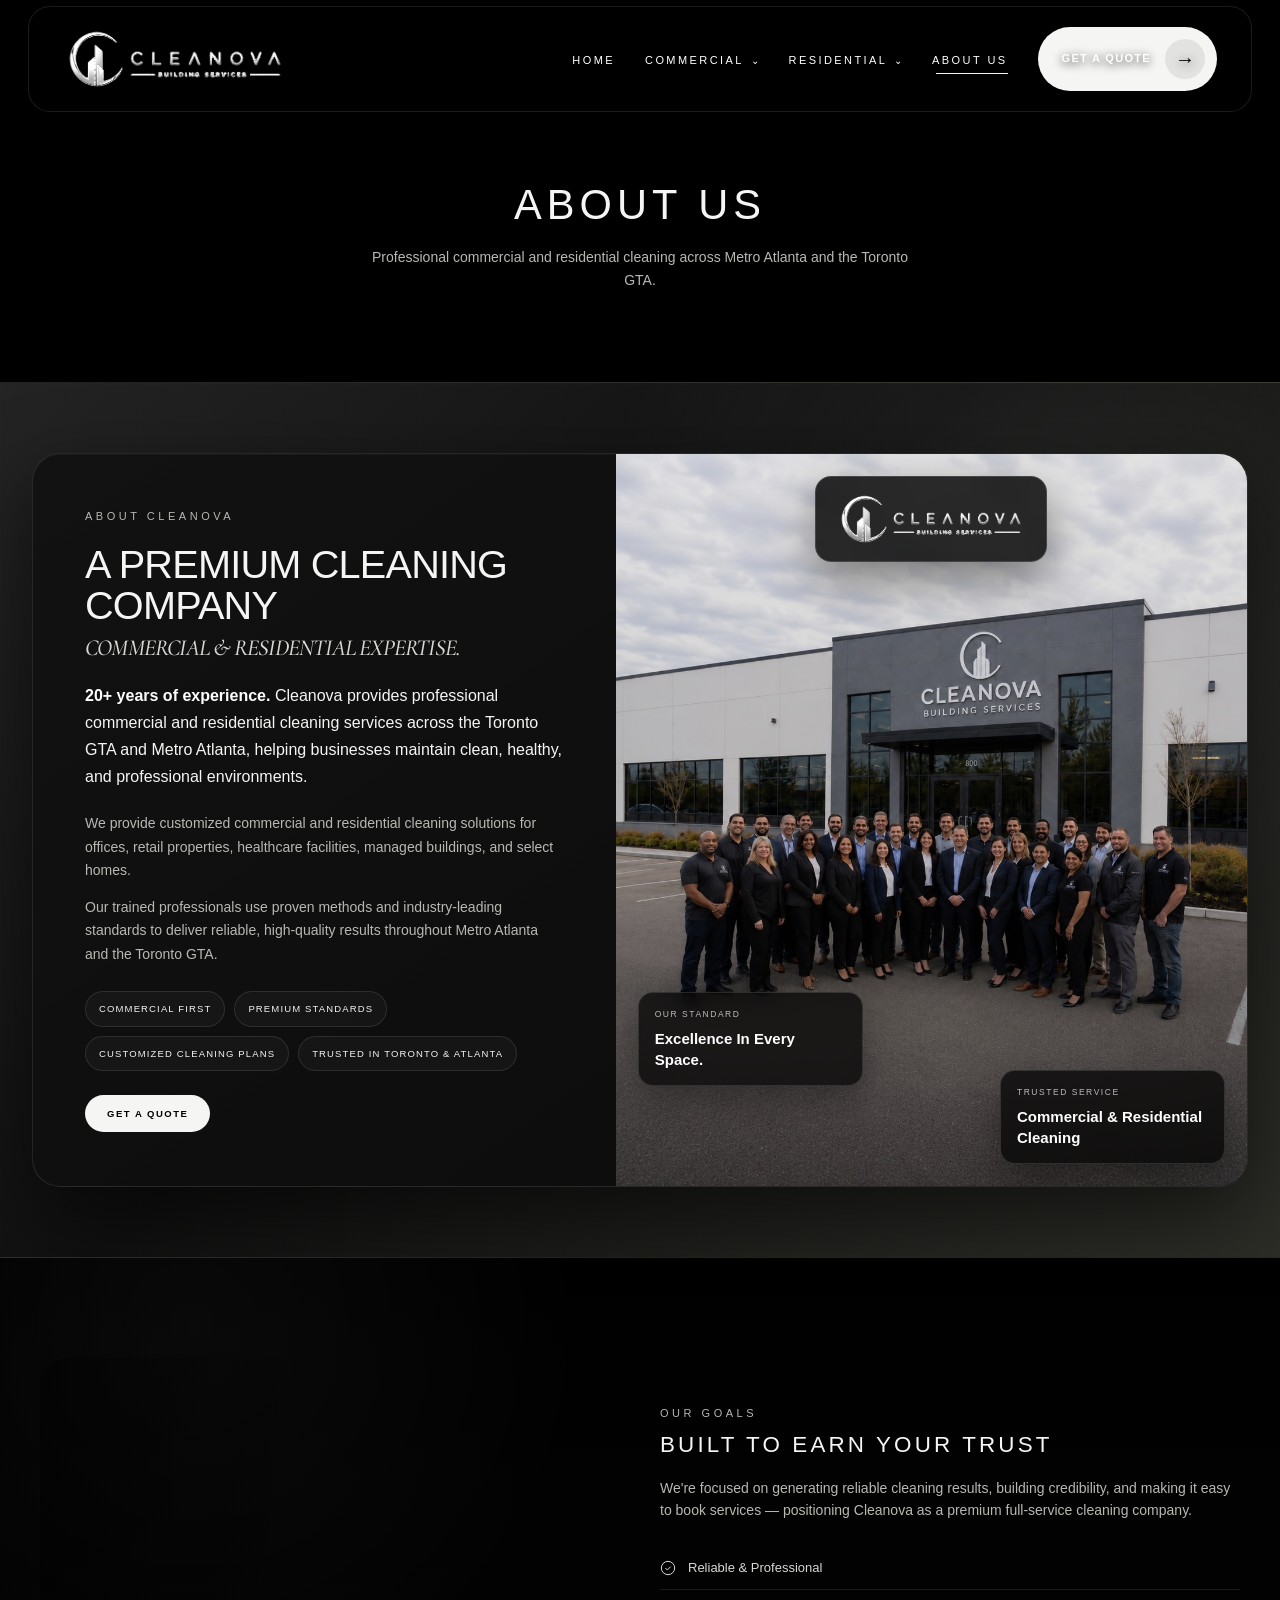
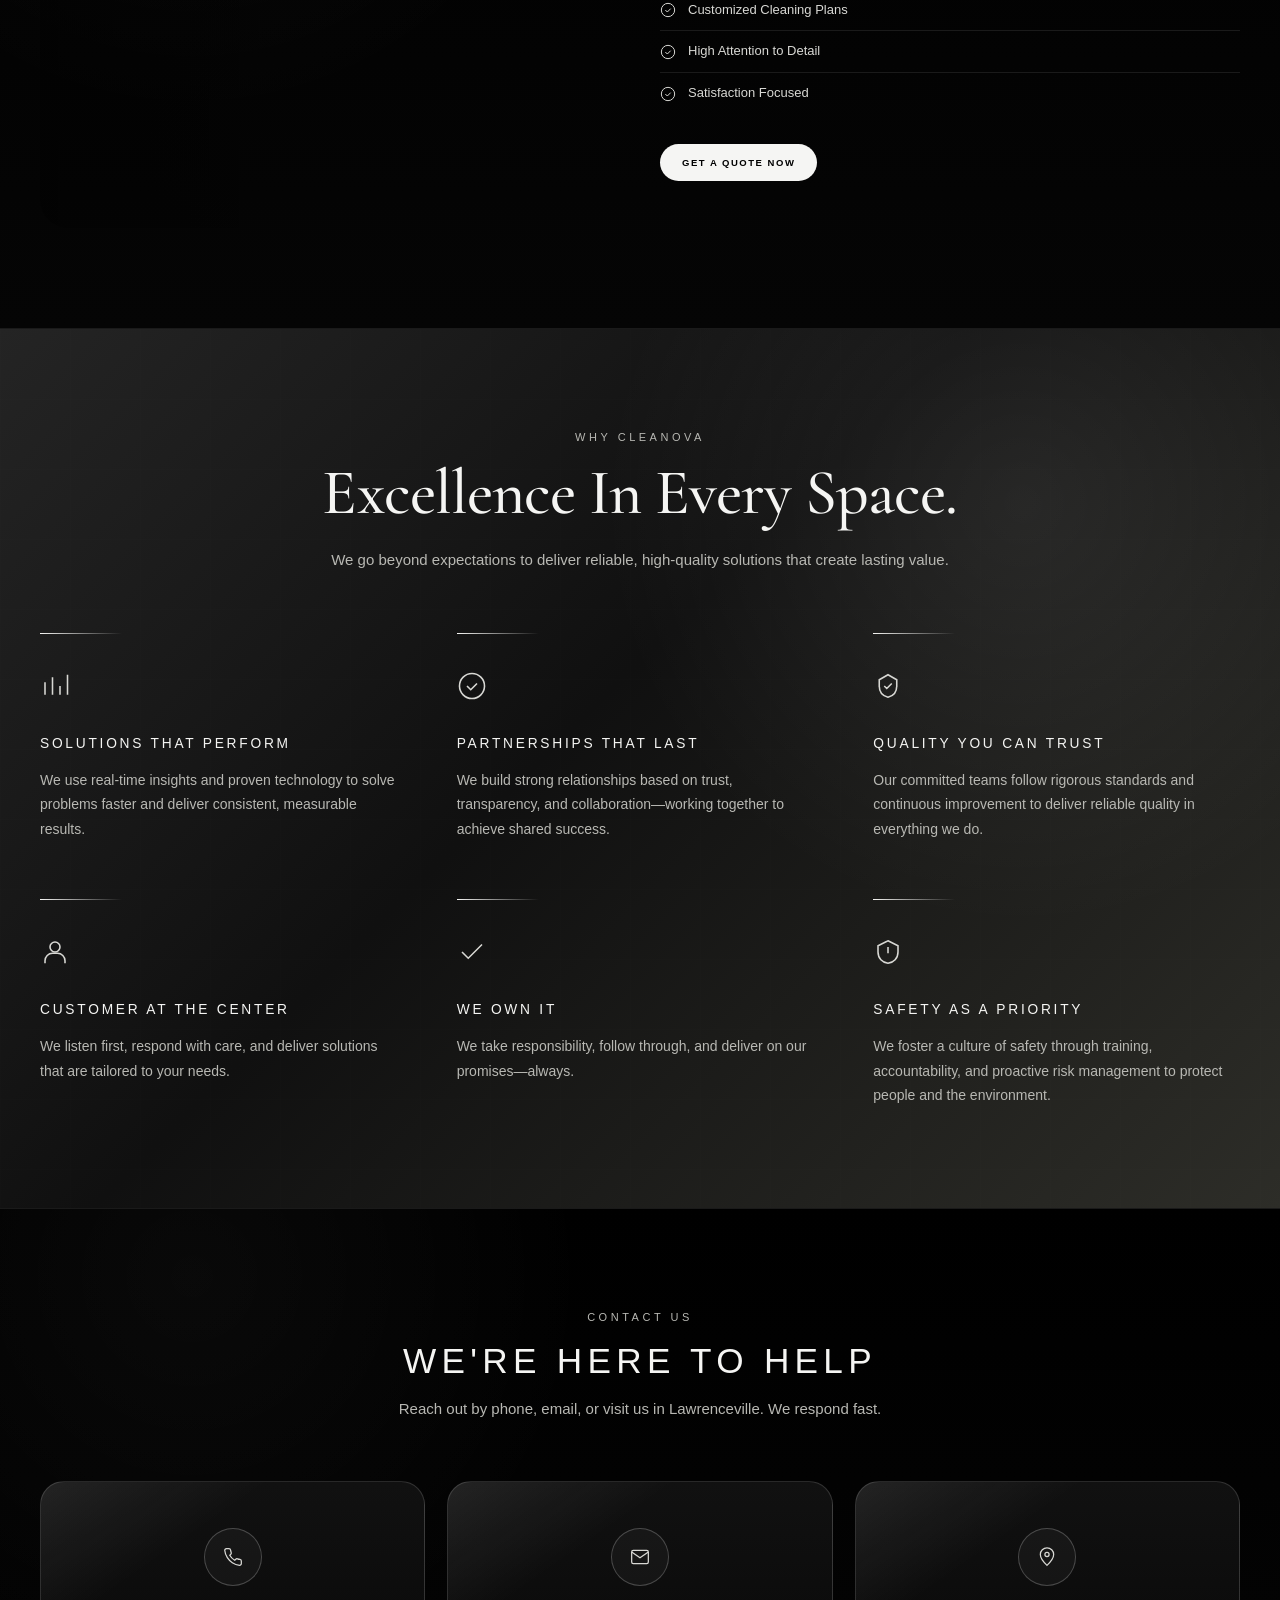
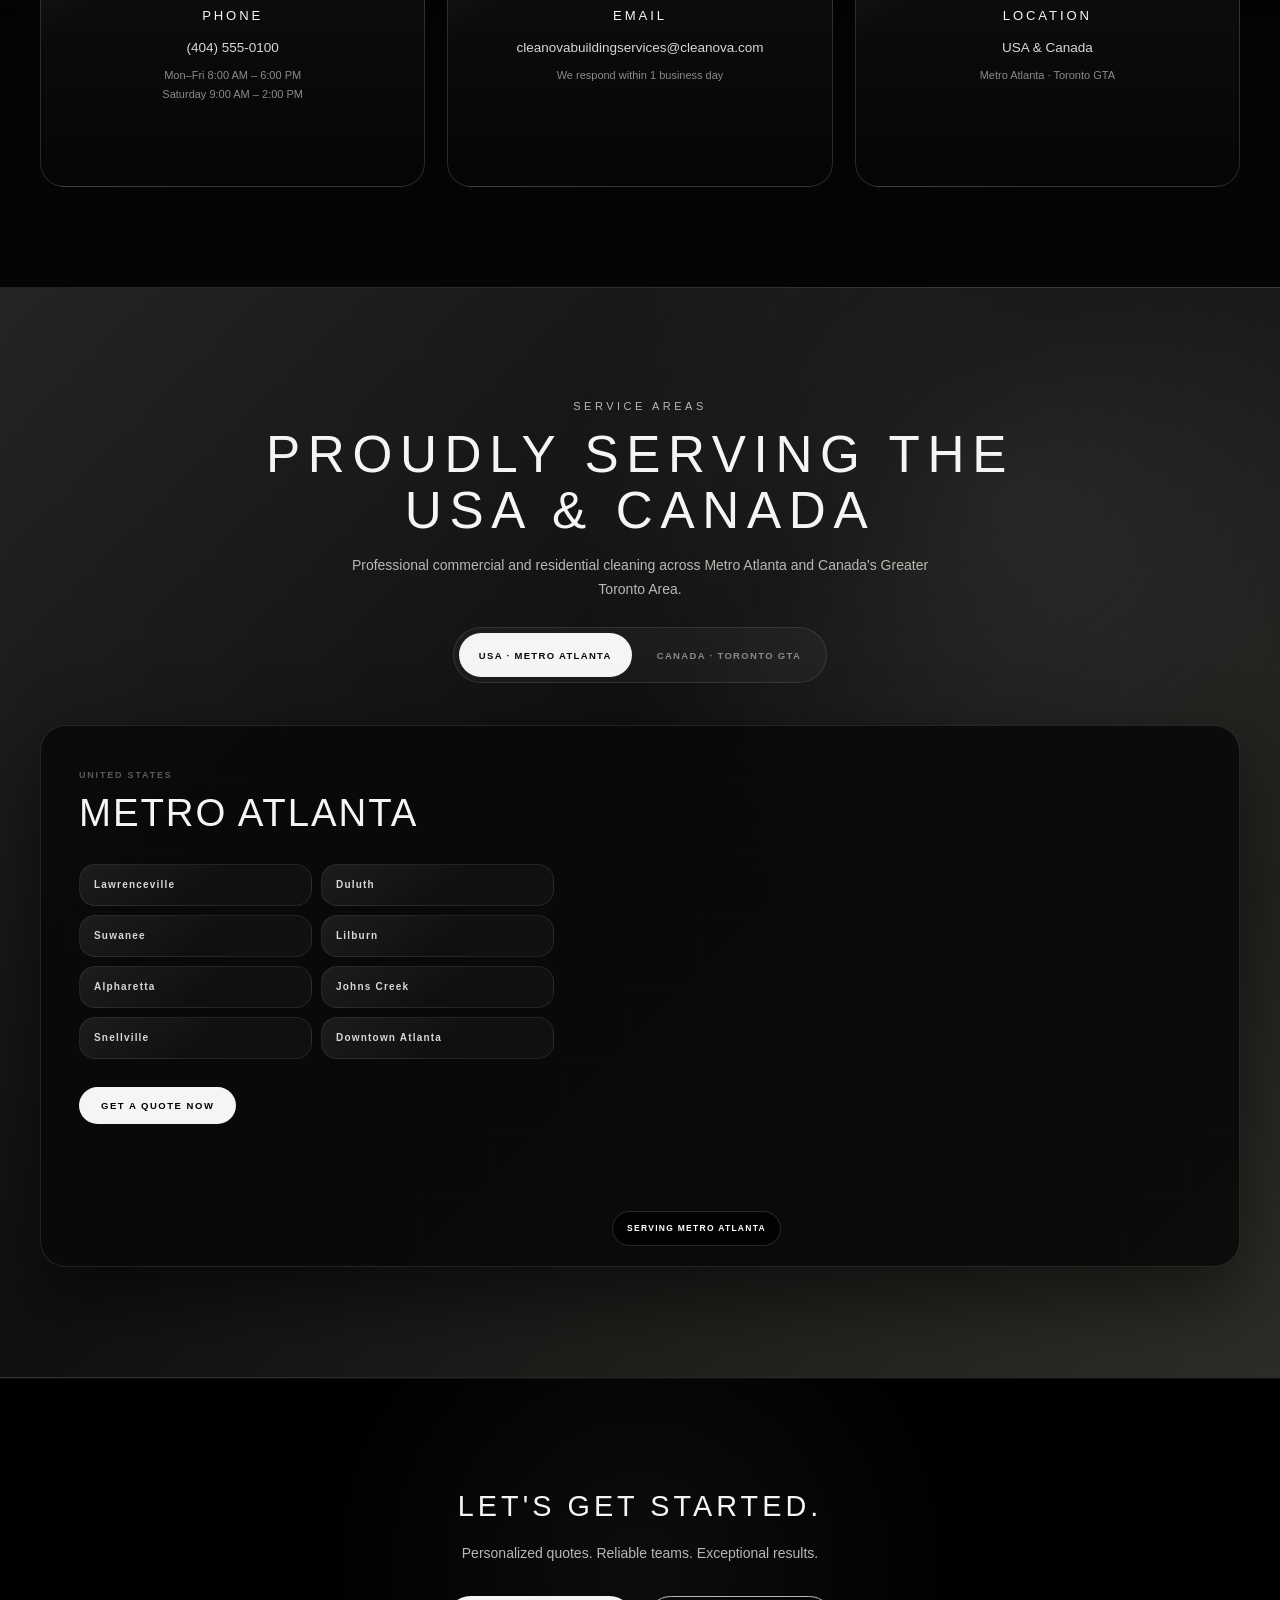
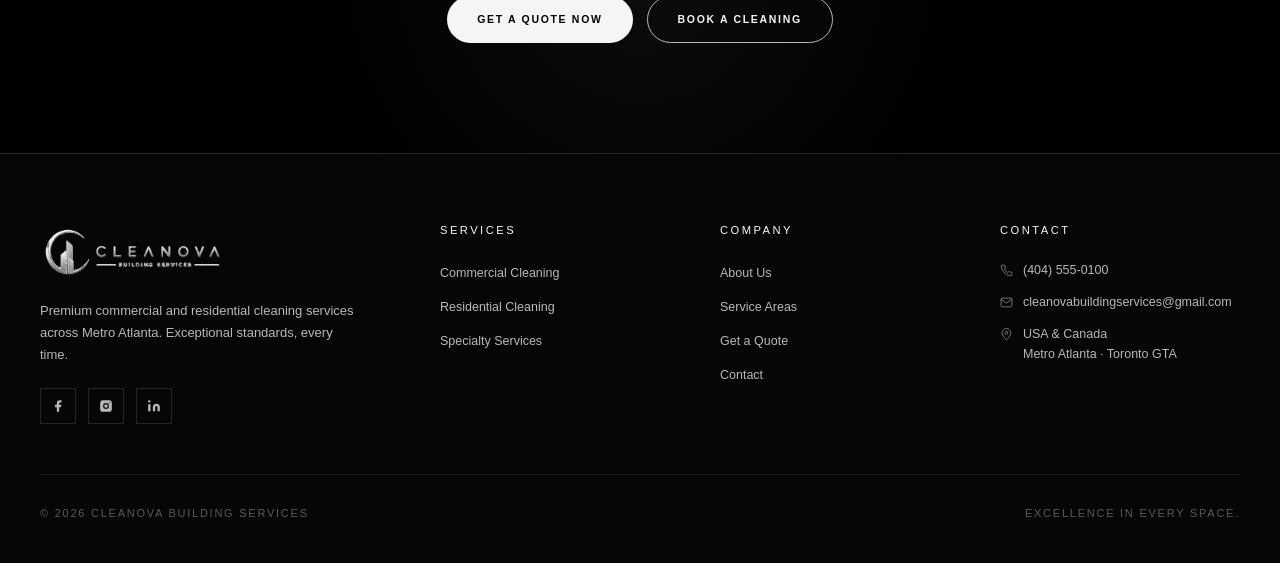
==== commit 90e91476: "Update about.html" ====
--- a/about.html
+++ b/about.html
@@ -611,7 +611,8 @@
             <path d="M12 22s-8-7.58-8-13a8 8 0 0 1 16 0c0 5.42-8 13-8 13z"/>
             <circle cx="12" cy="9" r="2.5"/>
           </svg>
-          Lawrenceville, GA<br>Serving Metro Atlanta
+          USA &amp; Canada<br>
+Metro Atlanta · Toronto GTA
         </div>
       </div>
 
@@ -619,7 +620,7 @@
 
     <div class="footer-bottom">
       <div>© 2026 Cleanova Building Services</div>
-      <div>Licensed &amp; Insured · Metro Atlanta</div>
+      <div>Excellence In Every Space.</div>
     </div>
   </div>
 </footer>
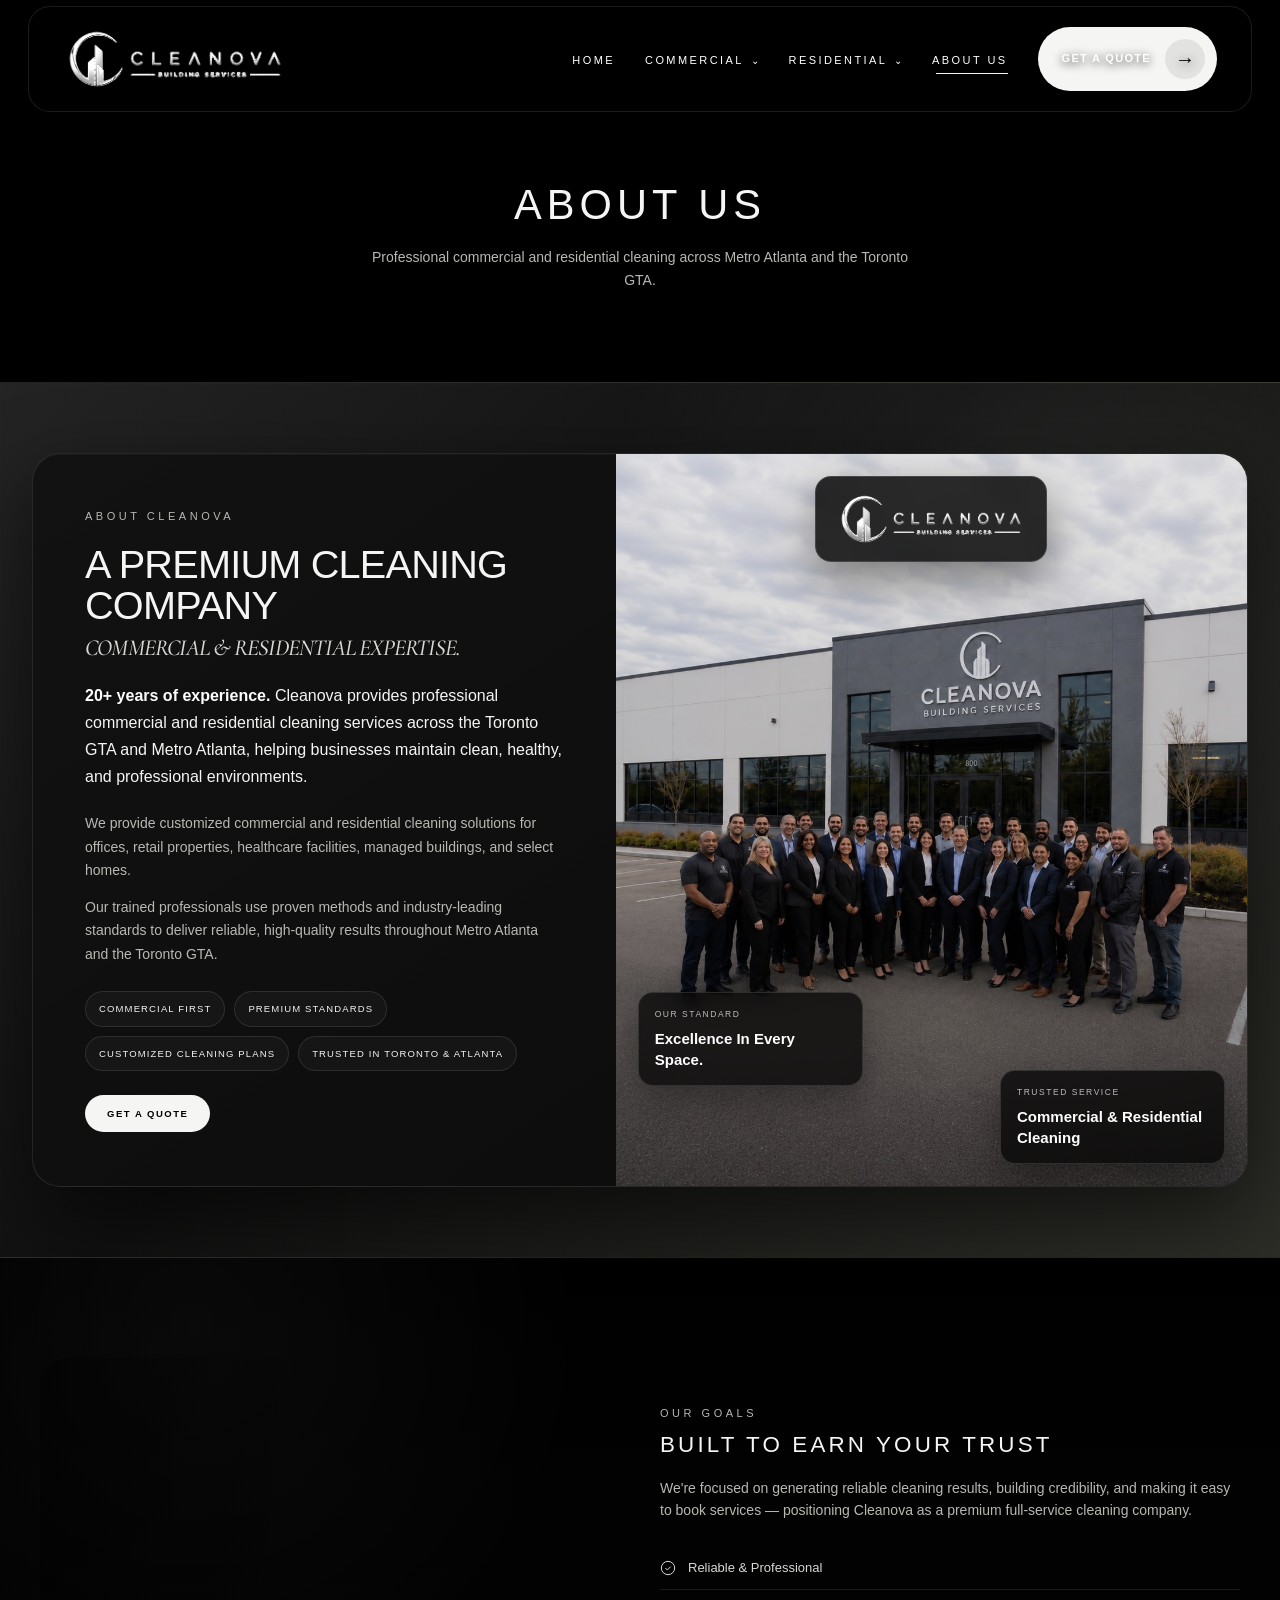
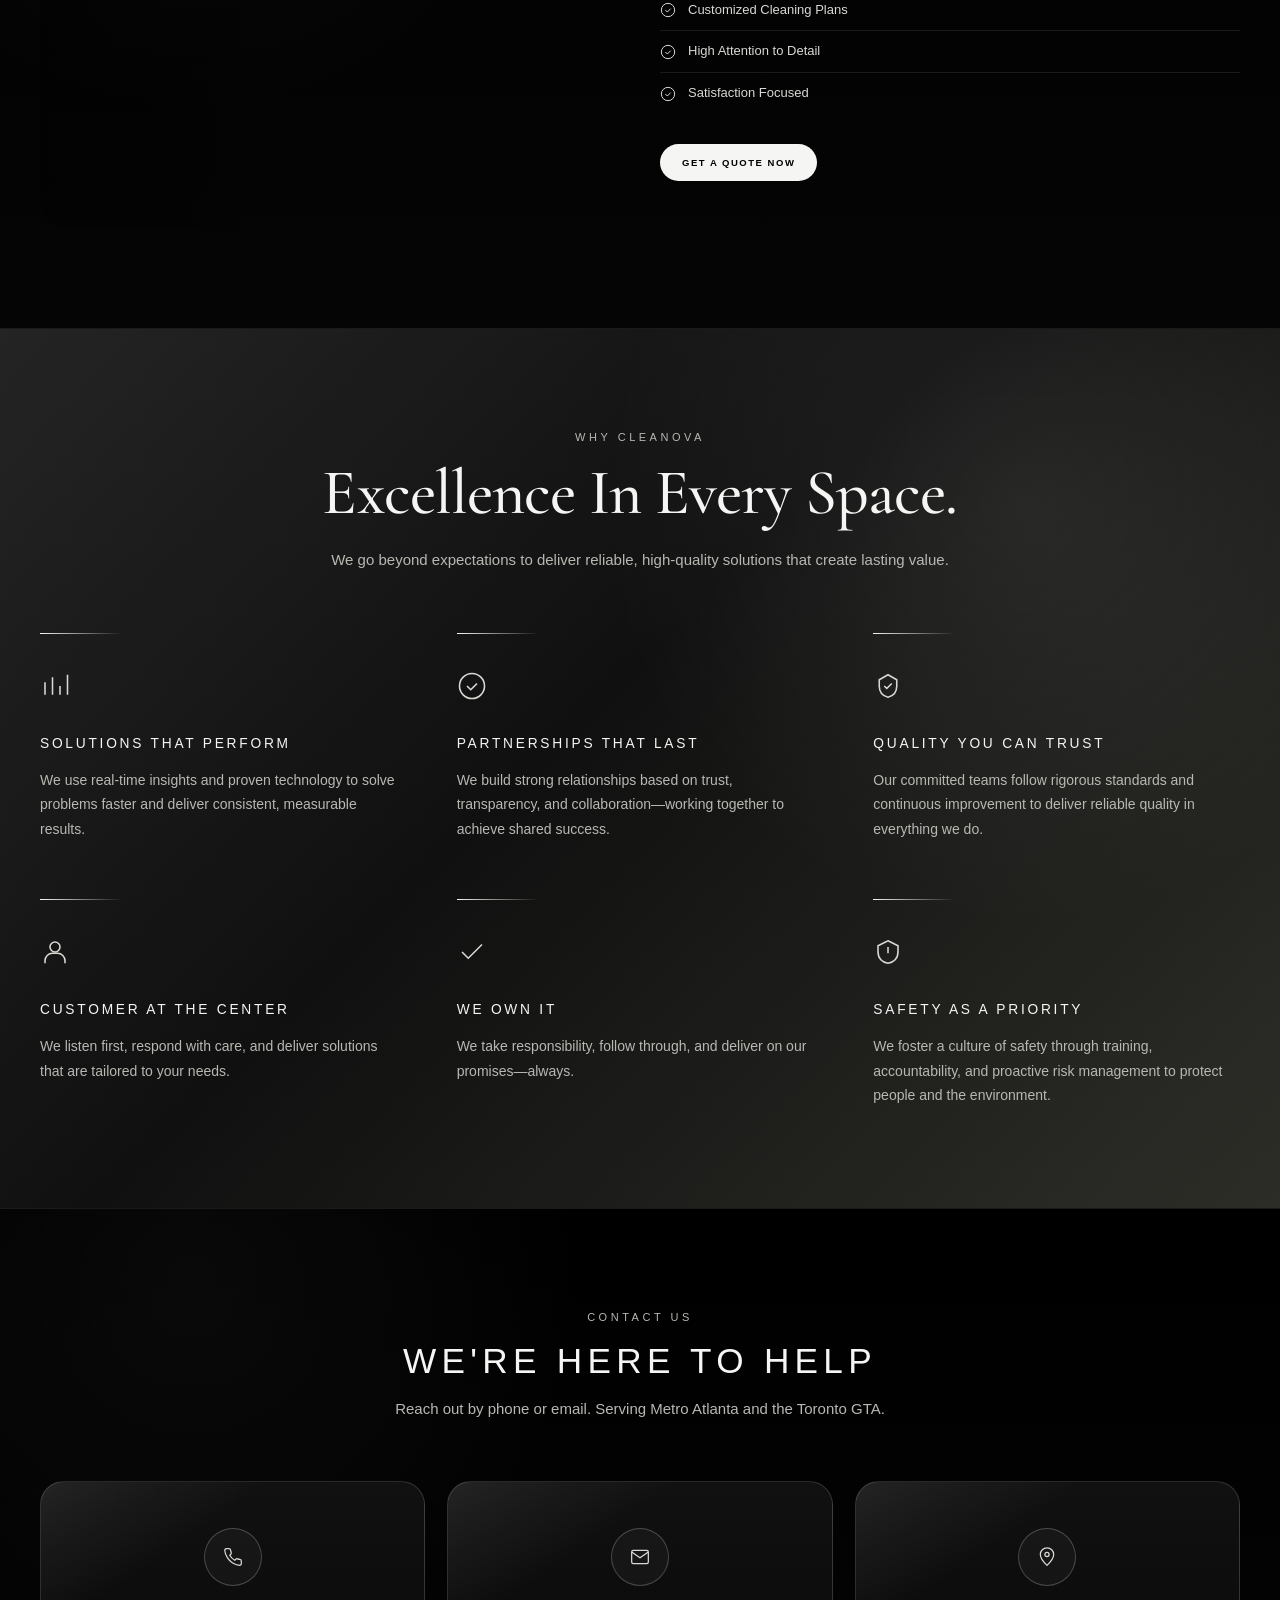
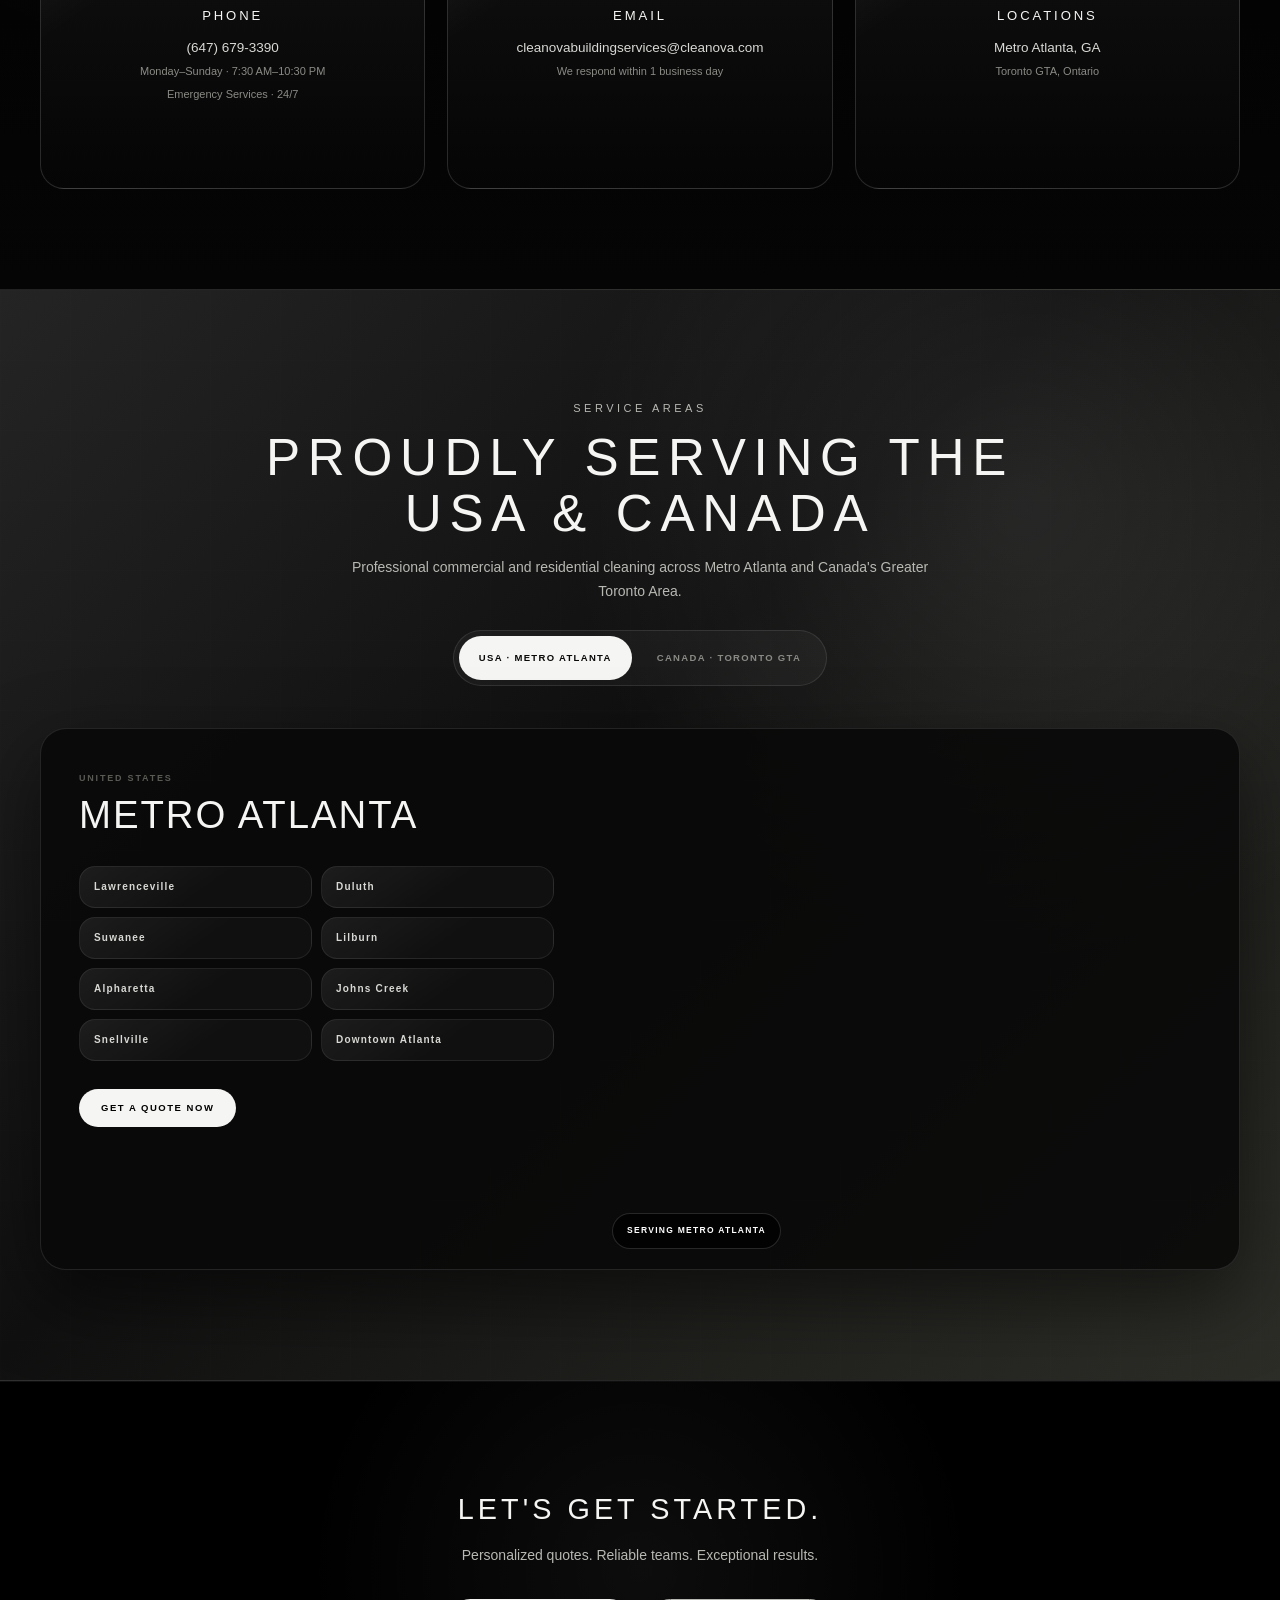
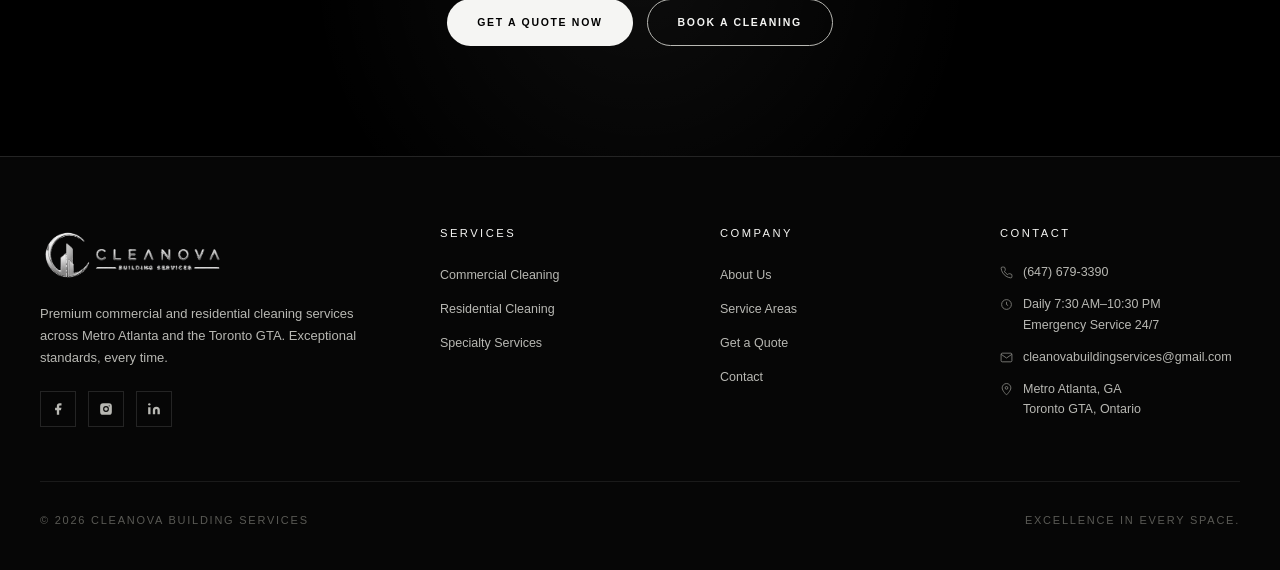
==== commit 7266a762: "Add files via upload" ====
--- a/about.html
+++ b/about.html
@@ -316,41 +316,54 @@
       <div class="section-header">
         <span class="eyebrow">Contact Us</span>
         <h2>We're Here To Help</h2>
-        <p>Reach out by phone, email, or visit us in Lawrenceville. We respond fast.</p>
-      </div>
+        <p>Reach out by phone or email. Serving Metro Atlanta and the Toronto GTA.</p>
+      </div>
+
       <div class="contact-grid">
         <div class="contact-card">
           <div class="contact-icon">
             <svg viewBox="0 0 24 24"><path d="M22 16.92v3a2 2 0 0 1-2.18 2 19.79 19.79 0 0 1-8.63-3.07 19.5 19.5 0 0 1-6-6 19.79 19.79 0 0 1-3.07-8.67A2 2 0 0 1 4.11 2h3a2 2 0 0 1 2 1.72c.13.96.37 1.9.72 2.81a2 2 0 0 1-.45 2.11L8.09 9.91a16 16 0 0 0 6 6l1.27-1.27a2 2 0 0 1 2.11-.45c.91.35 1.85.59 2.81.72A2 2 0 0 1 22 16.92z"/></svg>
           </div>
           <h3>Phone</h3>
-          <p><a href="tel:4045550100">(404) 555-0100</a></p>
-          <p style="font-size: 11px; color: var(--silver-400); margin-top: 6px;">Mon–Fri 8:00 AM – 6:00 PM<br>Saturday 9:00 AM – 2:00 PM</p>
-        </div>
+          <p>
+            <a href="tel:+16476793390">(647) 679-3390</a><br>
+            <span style="font-size: 11px; color: var(--silver-400); line-height: 1.7;">
+              Monday–Sunday · 7:30 AM–10:30 PM<br>
+              Emergency Services · 24/7
+            </span>
+          </p>
+        </div>
+
         <div class="contact-card">
           <div class="contact-icon">
             <svg viewBox="0 0 24 24"><path d="M4 4h16c1.1 0 2 .9 2 2v12c0 1.1-.9 2-2 2H4c-1.1 0-2-.9-2-2V6c0-1.1.9-2 2-2z"/><path d="M22 6l-10 7L2 6"/></svg>
           </div>
           <h3>Email</h3>
-          <p><a href="mailto:cleanovabuildingservices@gmail.com">cleanovabuildingservices@cleanova.com</a></p>
-          <p style="font-size: 11px; color: var(--silver-400); margin-top: 6px;">We respond within 1 business day</p>
-        </div>
+          <p>
+            <a href="mailto:cleanovabuildingservices@gmail.com">cleanovabuildingservices@cleanova.com</a><br>
+            <span style="font-size: 11px; color: var(--silver-400); line-height: 1.7;">
+              We respond within 1 business day
+            </span>
+          </p>
+        </div>
+
         <div class="contact-card">
           <div class="contact-icon">
             <svg viewBox="0 0 24 24"><path d="M12 22s-8-7.58-8-13a8 8 0 0 1 16 0c0 5.42-8 13-8 13z"/><circle cx="12" cy="9" r="2.5"/></svg>
           </div>
-          <h3>Location</h3>
-          <p>USA &amp; Canada</p>
-
-<p style="font-size: 11px; color: var(--silver-400); margin-top: 6px;">
-  Metro Atlanta · Toronto GTA
-</p>
+          <h3>Locations</h3>
+          <p>
+            Metro Atlanta, GA<br>
+            <span style="font-size: 11px; color: var(--silver-400); line-height: 1.7;">
+              Toronto GTA, Ontario
+            </span>
+          </p>
         </div>
       </div>
     </div>
   </section>
 
-  <!-- ===== SERVICE AREAS ===== -->
+<!-- ===== SERVICE AREAS ===== -->
 <section class="areas-section" id="areas">
 
   <div class="service-areas-header">
@@ -540,10 +553,10 @@
 <footer class="footer">
   <div class="footer-inner">
     <div class="footer-grid">
-      
+
       <div class="footer-brand">
         <img src="logo-side.png" alt="Cleanova Building Services">
-        <p>Premium commercial and residential cleaning services across Metro Atlanta. Exceptional standards, every time.</p>
+        <p>Premium commercial and residential cleaning services across Metro Atlanta and the Toronto GTA. Exceptional standards, every time.</p>
         <div class="footer-socials">
           <a href="#" aria-label="Facebook">
             <svg viewBox="0 0 24 24">
@@ -595,7 +608,18 @@
           <svg viewBox="0 0 24 24">
             <path d="M22 16.92v3a2 2 0 0 1-2.18 2 19.79 19.79 0 0 1-8.63-3.07 19.5 19.5 0 0 1-6-6 19.79 19.79 0 0 1-3.07-8.67A2 2 0 0 1 4.11 2h3a2 2 0 0 1 2 1.72c.13.96.37 1.9.72 2.81a2 2 0 0 1-.45 2.11L8.09 9.91a16 16 0 0 0 6 6l1.27-1.27a2 2 0 0 1 2.11-.45c.91.35 1.85.59 2.81.72A2 2 0 0 1 22 16.92z"/>
           </svg>
-          <a href="tel:4045550100">(404) 555-0100</a>
+          <a href="tel:+16476793390">(647) 679-3390</a>
+        </div>
+
+        <div class="footer-contact-item footer-hours">
+          <svg viewBox="0 0 24 24">
+            <circle cx="12" cy="12" r="9"/>
+            <path d="M12 7v5l3 2"/>
+          </svg>
+          <span style="line-height: 1.65;">
+            Daily 7:30 AM–10:30 PM<br>
+            Emergency Service 24/7
+          </span>
         </div>
 
         <div class="footer-contact-item">
@@ -611,8 +635,8 @@
             <path d="M12 22s-8-7.58-8-13a8 8 0 0 1 16 0c0 5.42-8 13-8 13z"/>
             <circle cx="12" cy="9" r="2.5"/>
           </svg>
-          USA &amp; Canada<br>
-Metro Atlanta · Toronto GTA
+          Metro Atlanta, GA<br>
+          Toronto GTA, Ontario
         </div>
       </div>
 
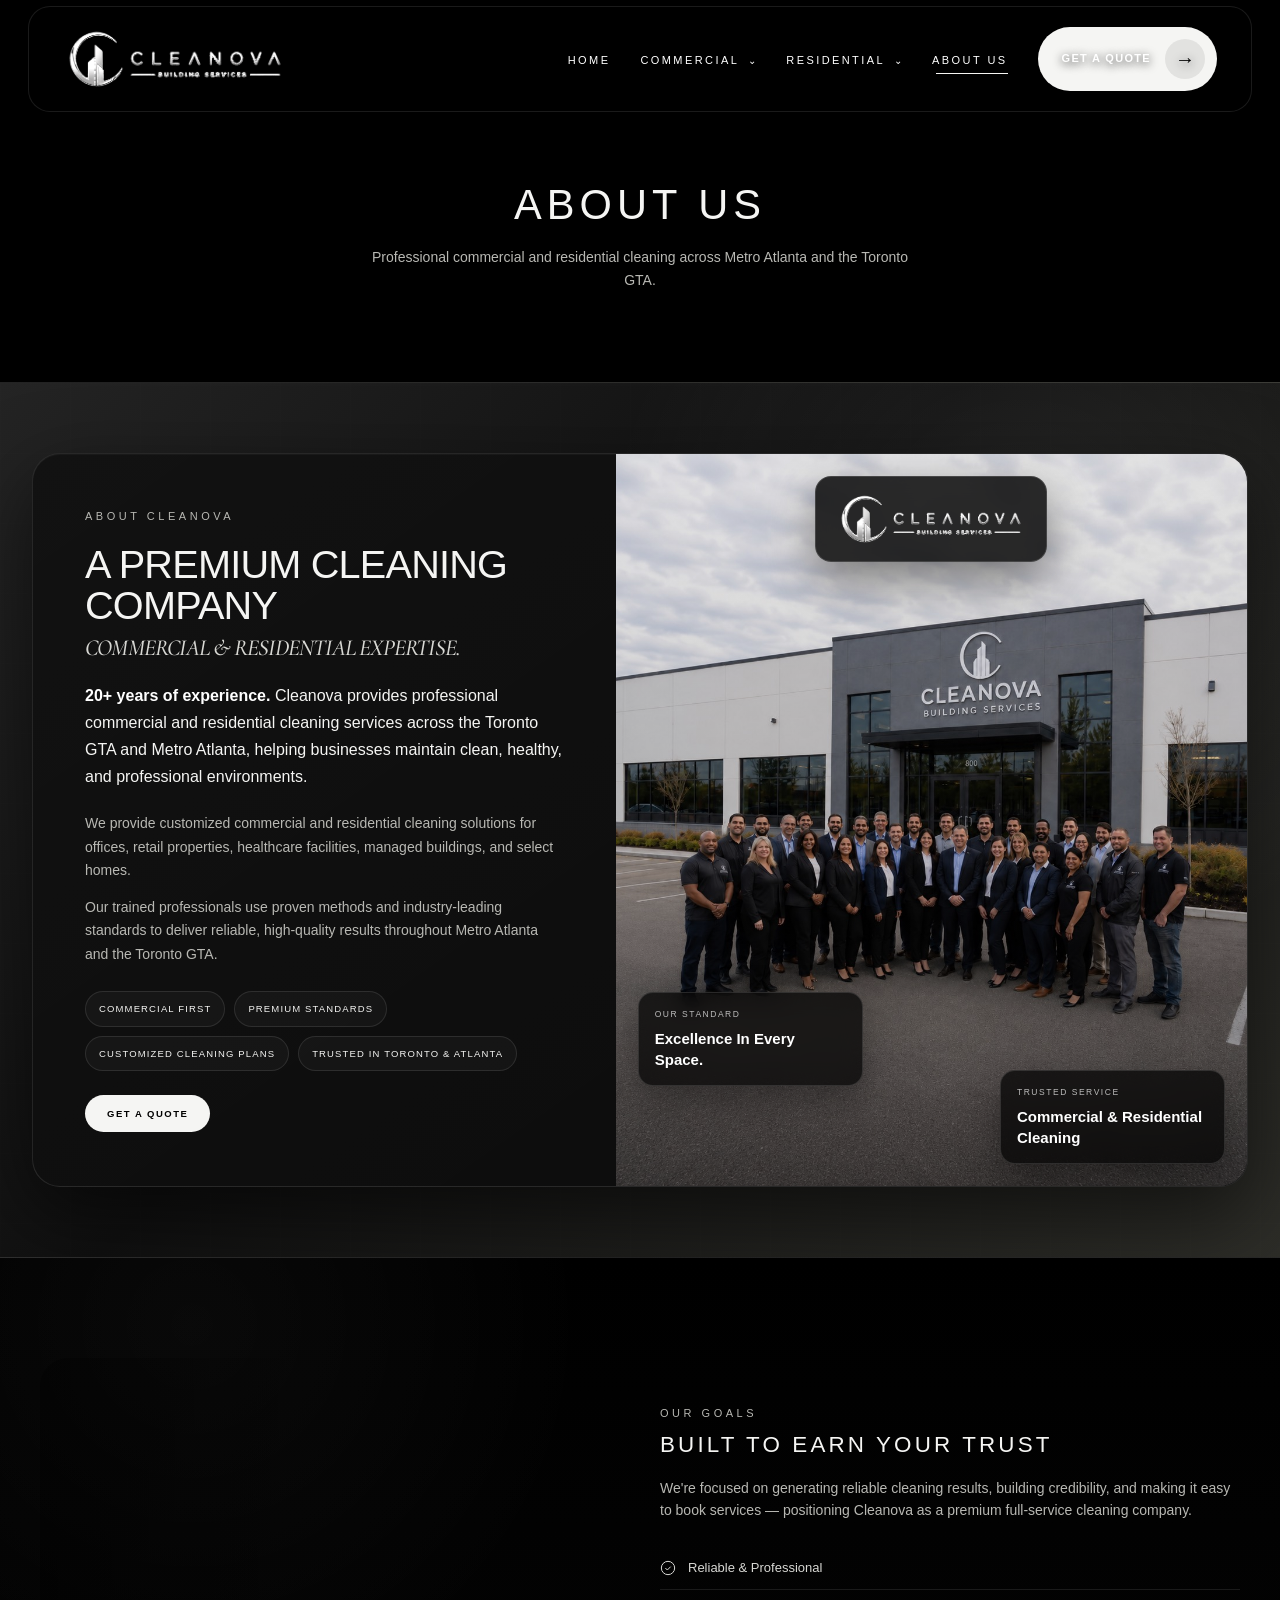
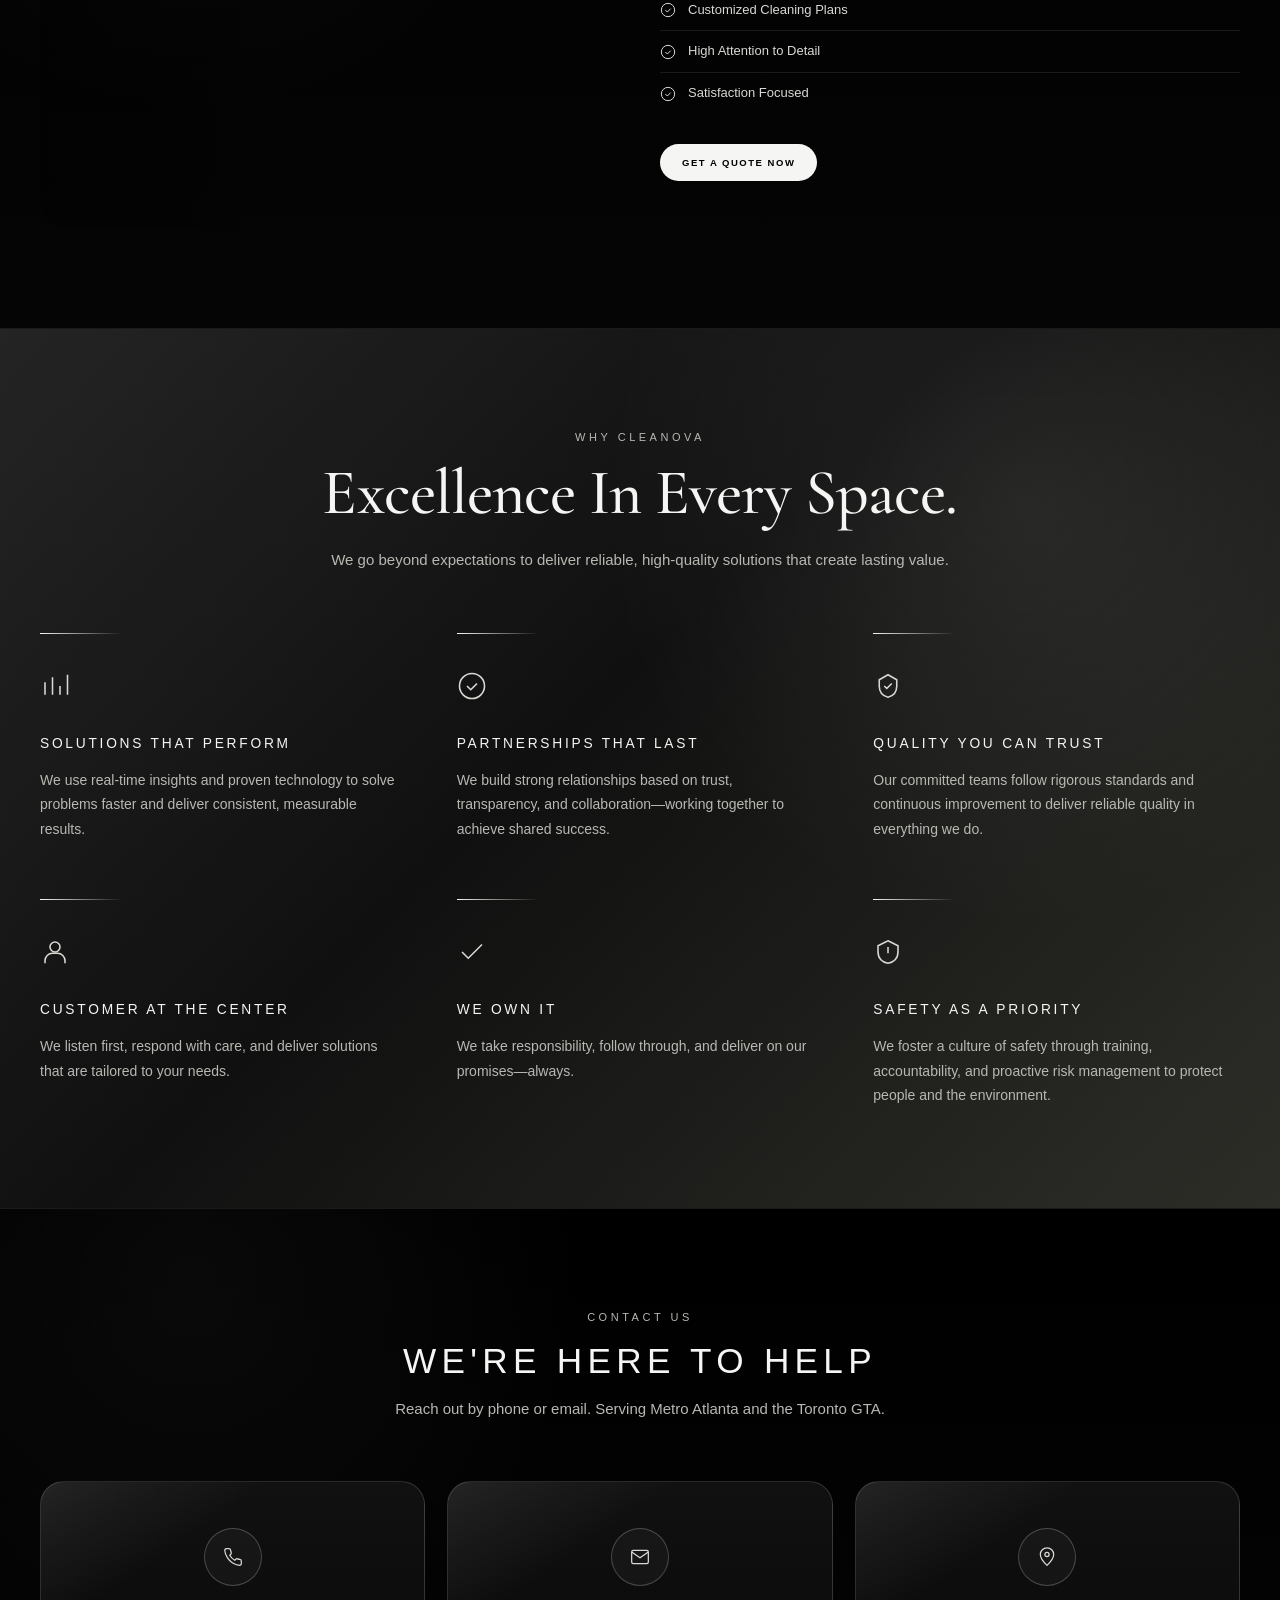
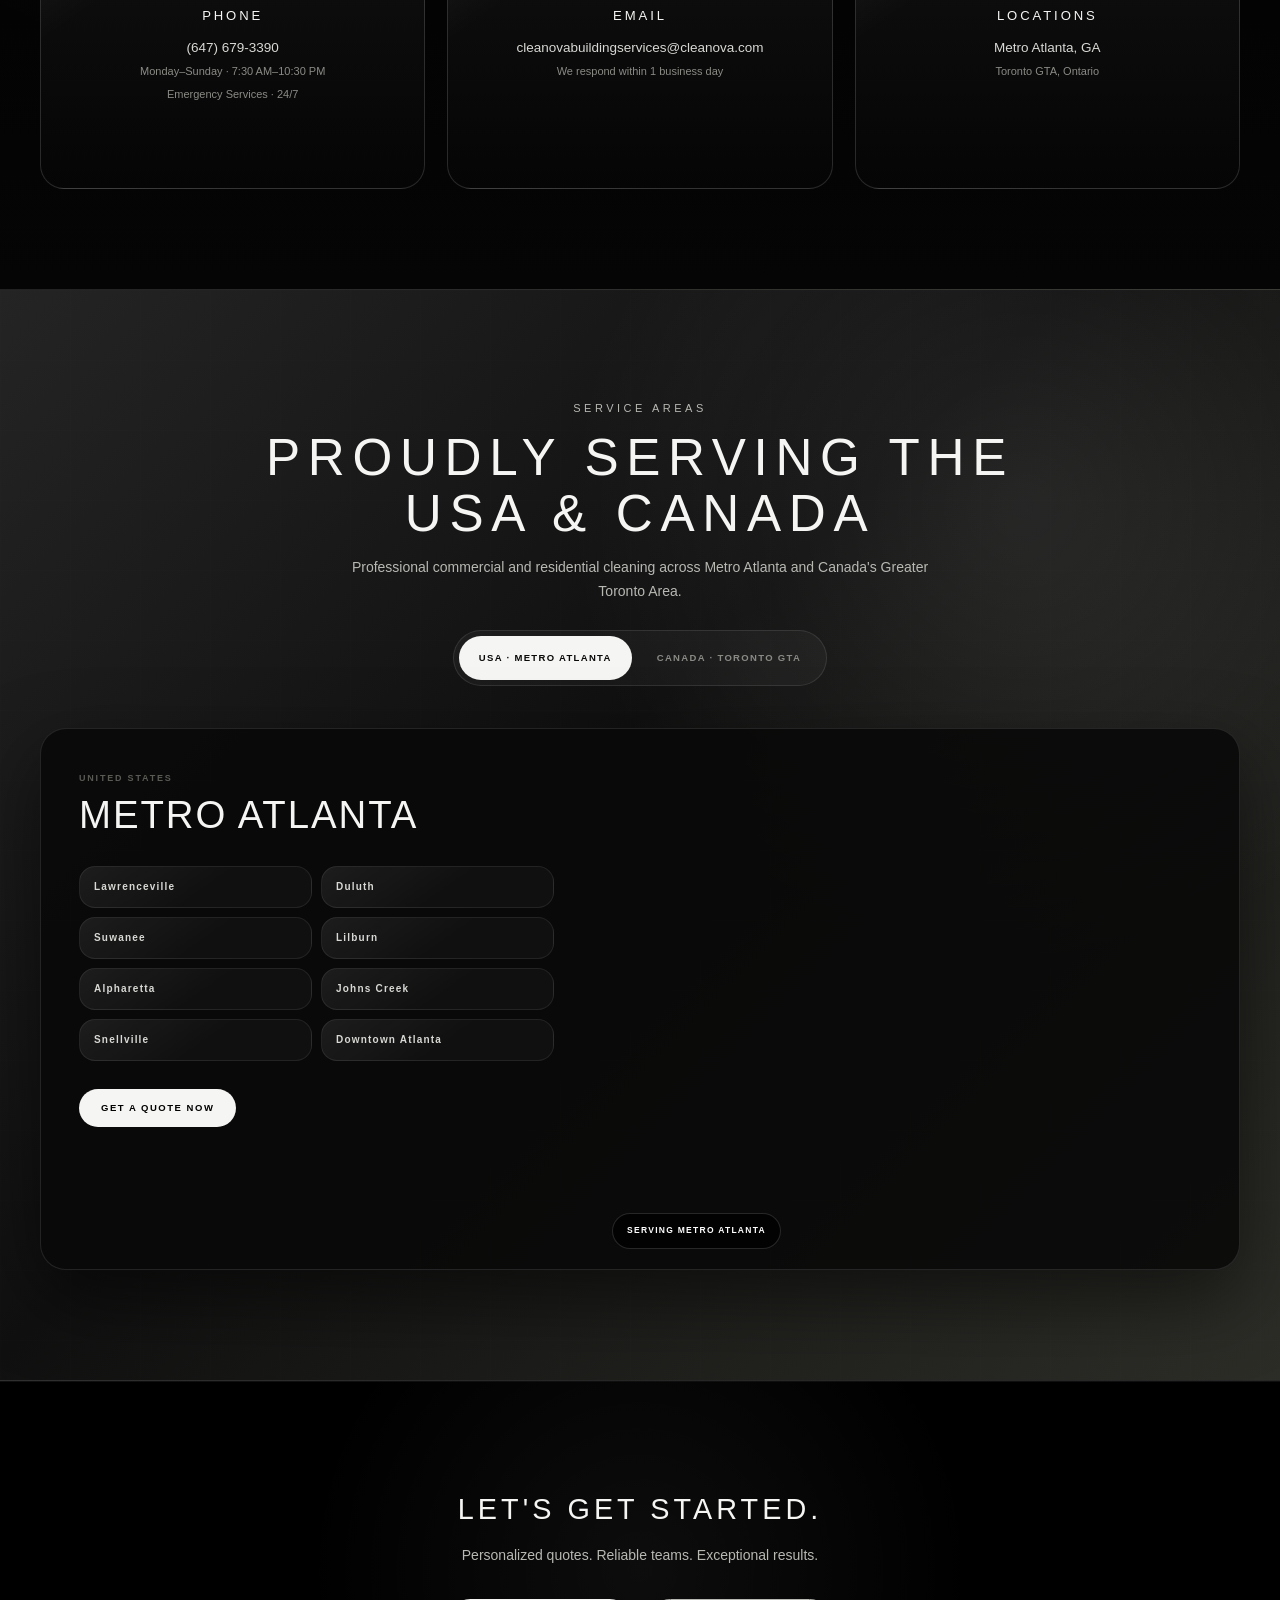
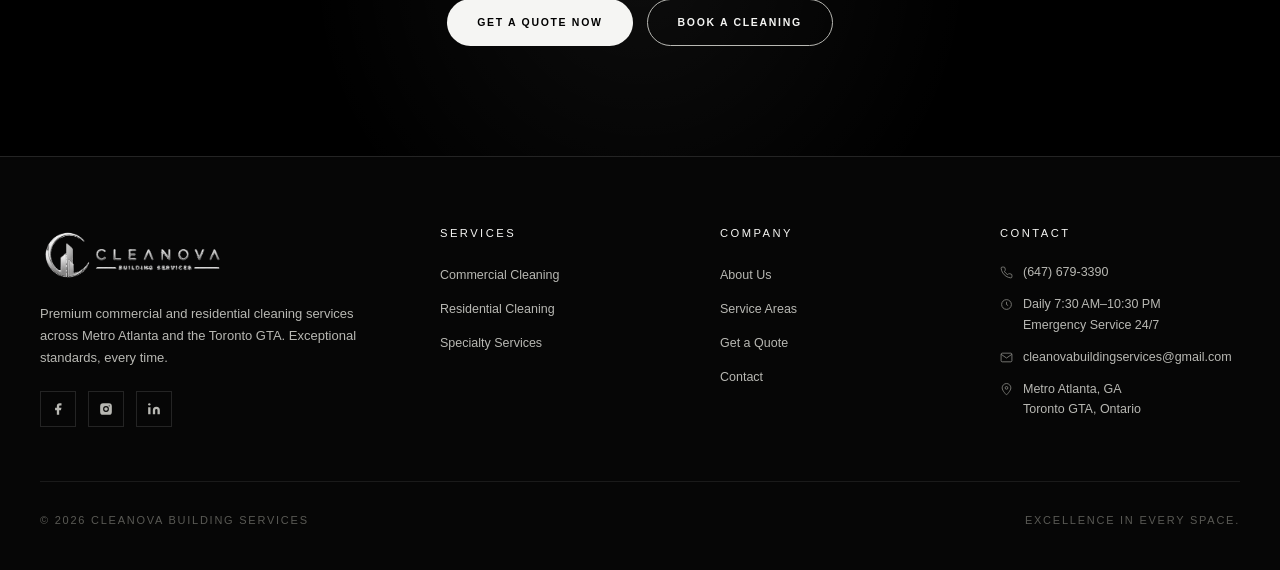
==== commit 0b65dd24: "Update about.html" ====
--- a/about.html
+++ b/about.html
@@ -20,24 +20,40 @@
       <ul class="nav-links">
         <li><a href="index.html" data-page="index.html">Home</a></li>
 
-        <li class="nav-dropdown">
-          <a href="commercial.html" data-page="commercial.html">Commercial</a>
-          <div class="nav-dropdown-menu">
-            <a href="commercial.html" class="dropdown-overview">Commercial Overview</a>
-            <a href="commercial.html#post-construction-detail">Specialized Services</a>
-            <a href="commercial.html#fleet-detailing">Fleet Vehicle Detailing</a>
-          </div>
-        </li>
-
-        <li class="nav-dropdown">
-          <a href="residential.html" data-page="residential.html">Residential</a>
-          <div class="nav-dropdown-menu">
-            <a href="residential.html" class="dropdown-overview">Residential Overview</a>
-            <a href="residential.html#convenience-bundle">Home + Car Bundle</a>
-            <a href="residential.html#real-estate-detail">Real Estate Cleaning</a>
-            <a href="residential.html#home-cleaning-detail">Home Cleaning</a>
-          </div>
-        </li>
+        <!-- COMMERCIAL -->
+<li class="nav-dropdown">
+  <a href="commercial.html" data-page="commercial.html">
+    Commercial
+  </a>
+
+  <div class="nav-dropdown-menu">
+    <a href="commercial.html#commercial-industries">
+      Commercial &amp; Specialty Services
+    </a>
+
+    <a href="commercial.html#fleet-detailing">
+      Fleet Detailing &amp; Commercial Cleaning
+    </a>
+  </div>
+</li>
+
+
+<!-- RESIDENTIAL -->
+<li class="nav-dropdown">
+  <a href="residential.html" data-page="residential.html">
+    Residential
+  </a>
+
+  <div class="nav-dropdown-menu">
+    <a href="residential.html#residential-services">
+      Home &amp; Real Estate Cleaning
+    </a>
+
+    <a href="residential.html#convenience-bundle">
+      Car Detailing &amp; Luxury Builds
+    </a>
+  </div>
+</li>
 
         <li class="nav-dropdown">
           <a href="about.html" data-page="about.html">About Us</a>
--- a/styles.css
+++ b/styles.css
@@ -7679,3 +7679,580 @@
     font-size: 7.5px;
   }
 }
+
+/* =========================================================
+   CLEANOVA MOBILE HOMEPAGE HERO — FINAL PREMIUM VERSION
+   KEEP THIS AT THE ABSOLUTE BOTTOM OF styles.css
+   ========================================================= */
+
+@media (max-width: 700px) {
+
+  /* -------------------------------------------------
+     HERO CONTAINER
+     ------------------------------------------------- */
+
+  .hero {
+    position: relative;
+
+    min-height: 100svh !important;
+    height: auto !important;
+
+    display: flex;
+    align-items: flex-start !important;
+
+    /*
+      Photo gets the upper part of the screen.
+      Content begins around the lower portion of the photo.
+    */
+    padding:
+      44svh
+      14px
+      24px !important;
+
+    background: #050505;
+    overflow: hidden;
+  }
+
+
+  /* -------------------------------------------------
+     MOBILE BACKGROUND IMAGE
+     ------------------------------------------------- */
+
+  .hero::before {
+    content: '';
+
+    position: absolute;
+    inset: 0;
+
+    /*
+      Force the Cleanova image on mobile.
+    */
+    background-image:
+      url('cleanova-hero3.png') !important;
+
+    /*
+      IMPORTANT:
+      Do NOT use cover on mobile.
+
+      145% gives us a wide cinematic crop while still
+      showing much more of the actual photo.
+    */
+    background-size:
+      145% auto !important;
+
+    /*
+      Shift toward the workers/machine and move the image
+      below the navigation.
+    */
+    background-position:
+      62% 72px !important;
+
+    background-repeat:
+      no-repeat !important;
+
+    /*
+      Make the actual photo noticeably brighter.
+    */
+    filter:
+      brightness(1.22)
+      contrast(1.03)
+      saturate(0.92);
+
+    transform: none !important;
+    opacity: 1 !important;
+
+    z-index: 0;
+  }
+
+
+  /* -------------------------------------------------
+     LIGHTER MOBILE GRADIENT
+     ------------------------------------------------- */
+
+  .hero::after {
+    content: '';
+
+    position: absolute;
+    inset: 0;
+
+    /*
+      Keep the top/photo bright.
+      Darken only as we reach the text.
+    */
+    background:
+      linear-gradient(
+        180deg,
+        rgba(0, 0, 0, 0.03) 0%,
+        rgba(0, 0, 0, 0.05) 28%,
+        rgba(0, 0, 0, 0.18) 42%,
+        rgba(0, 0, 0, 0.58) 57%,
+        rgba(0, 0, 0, 0.91) 74%,
+        #050505 100%
+      ) !important;
+
+    z-index: 1;
+    pointer-events: none;
+  }
+
+
+  /* -------------------------------------------------
+     CONTENT CONTAINER
+     ------------------------------------------------- */
+
+  .hero-inner {
+    position: relative;
+
+    width: 100% !important;
+    max-width: 100% !important;
+
+    margin: 0 !important;
+
+    z-index: 2;
+  }
+
+  .hero-content {
+    width: 100% !important;
+    max-width: 100% !important;
+
+    padding: 21px 17px 17px;
+
+    border:
+      1px solid
+      rgba(255, 255, 255, 0.13);
+
+    border-radius: 24px;
+
+    background:
+      linear-gradient(
+        145deg,
+        rgba(20, 20, 20, 0.72),
+        rgba(4, 4, 4, 0.90)
+      );
+
+    box-shadow:
+      0 22px 55px
+      rgba(0, 0, 0, 0.44),
+      inset 0 1px 0
+      rgba(255, 255, 255, 0.06);
+
+    backdrop-filter:
+      blur(12px);
+
+    -webkit-backdrop-filter:
+      blur(12px);
+  }
+
+
+  /* -------------------------------------------------
+     HEADLINE
+     ------------------------------------------------- */
+
+  .hero h1 {
+    margin: 0 0 13px !important;
+
+    max-width: 100% !important;
+
+    font-size:
+      clamp(
+        2.05rem,
+        10.2vw,
+        2.85rem
+      ) !important;
+
+    line-height: 0.94 !important;
+
+    letter-spacing:
+      0.005em !important;
+
+    color: #fff;
+  }
+
+  .hero-line {
+    display: block;
+  }
+
+
+  /* Commercial & Residential Experts */
+
+  .hero h1 .light {
+    display: block;
+
+    margin-top: 9px !important;
+
+    max-width: 100%;
+
+    font-family:
+      'Cormorant Garamond',
+      serif;
+
+    font-size:
+      0.63em !important;
+
+    line-height:
+      1.05 !important;
+
+    font-weight: 400;
+
+    letter-spacing:
+      0 !important;
+
+    color:
+      rgba(255, 255, 255, 0.88);
+
+    font-style: italic;
+  }
+
+
+  /* -------------------------------------------------
+     DESCRIPTION
+     ------------------------------------------------- */
+
+  .hero-desc {
+    max-width: 330px !important;
+
+    margin:
+      0
+      0
+      16px !important;
+
+    font-size:
+      12.5px !important;
+
+    line-height:
+      1.52 !important;
+
+    color:
+      rgba(255, 255, 255, 0.77) !important;
+  }
+
+
+  /* -------------------------------------------------
+     BUTTONS — SIDE BY SIDE
+     ------------------------------------------------- */
+
+  .hero-actions {
+    display:
+      grid !important;
+
+    grid-template-columns:
+      1fr 1fr;
+
+    gap:
+      8px !important;
+
+    width: 100%;
+
+    margin-bottom:
+      18px !important;
+  }
+
+  .hero-actions .btn {
+    width:
+      100% !important;
+
+    min-width:
+      0 !important;
+
+    min-height:
+      48px !important;
+
+    padding:
+      10px
+      7px !important;
+
+    font-size:
+      8px !important;
+
+    line-height:
+      1.2;
+
+    letter-spacing:
+      0.08em !important;
+
+    white-space:
+      normal !important;
+
+    text-align:
+      center;
+
+    border-radius:
+      999px;
+  }
+
+
+  /* Primary CTA */
+
+  .hero-actions .btn-primary {
+    background:
+      #ffffff;
+
+    color:
+      #070707;
+
+    box-shadow:
+      0 8px 28px
+      rgba(255, 255, 255, 0.10);
+  }
+
+
+  /* Secondary CTA */
+
+  .hero-actions .btn-ghost {
+    background:
+      rgba(255, 255, 255, 0.04);
+
+    border:
+      1px solid
+      rgba(255, 255, 255, 0.42);
+
+    color:
+      #fff;
+  }
+
+
+  /* -------------------------------------------------
+     TRUST POINTS — 2 × 2
+     ------------------------------------------------- */
+
+  .hero-features {
+    display:
+      grid !important;
+
+    grid-template-columns:
+      repeat(
+        2,
+        minmax(0, 1fr)
+      ) !important;
+
+    gap:
+      11px 9px !important;
+
+    margin:
+      0 !important;
+  }
+
+  .hero-feature {
+    min-width: 0;
+
+    display: flex;
+
+    align-items:
+      center;
+
+    gap:
+      7px !important;
+
+    color:
+      rgba(255, 255, 255, 0.72) !important;
+
+    font-size:
+      8.3px !important;
+
+    line-height:
+      1.25;
+
+    letter-spacing:
+      0.055em !important;
+  }
+
+  .hero-feature svg {
+    width:
+      17px !important;
+
+    height:
+      17px !important;
+
+    min-width:
+      17px;
+
+    stroke:
+      rgba(
+        255,
+        255,
+        255,
+        0.82
+      ) !important;
+  }
+
+
+  /* -------------------------------------------------
+     MOBILE NAV — PREMIUM GLASS
+     ------------------------------------------------- */
+
+  .nav {
+    padding:
+      8px
+      10px
+      0 !important;
+  }
+
+  .nav-inner {
+    min-height:
+      72px !important;
+
+    padding:
+      8px
+      13px !important;
+
+    border-radius:
+      18px !important;
+  }
+
+  .nav-logo img {
+    height:
+      52px !important;
+
+    max-width:
+      180px !important;
+  }
+
+  /*
+    At top:
+    transparent enough to see photo,
+    but strong enough to read.
+  */
+
+  .nav:not(.scrolled) .nav-inner {
+    background:
+      rgba(
+        5,
+        5,
+        5,
+        0.46
+      ) !important;
+
+    border-color:
+      rgba(
+        255,
+        255,
+        255,
+        0.15
+      ) !important;
+
+    box-shadow:
+      0
+      10px
+      30px
+      rgba(
+        0,
+        0,
+        0,
+        0.16
+      ) !important;
+
+    backdrop-filter:
+      blur(13px) !important;
+
+    -webkit-backdrop-filter:
+      blur(13px) !important;
+  }
+
+
+  /* After scrolling */
+
+  .nav.scrolled .nav-inner {
+    background:
+      rgba(
+        4,
+        4,
+        4,
+        0.95
+      ) !important;
+
+    backdrop-filter:
+      blur(20px) !important;
+
+    -webkit-backdrop-filter:
+      blur(20px) !important;
+
+    box-shadow:
+      0
+      14px
+      35px
+      rgba(
+        0,
+        0,
+        0,
+        0.48
+      ) !important;
+  }
+
+
+  /* Hamburger */
+
+  .nav-toggle {
+    width:
+      42px !important;
+
+    height:
+      42px !important;
+
+    border-radius:
+      50%;
+
+    border:
+      1px solid
+      rgba(
+        255,
+        255,
+        255,
+        0.18
+      );
+
+    background:
+      rgba(
+        255,
+        255,
+        255,
+        0.055
+      );
+  }
+}
+
+
+/* =========================================================
+   VERY SMALL PHONES
+   ========================================================= */
+
+@media (max-width: 370px) {
+
+  .hero {
+    padding-top:
+      42svh !important;
+  }
+
+  .hero::before {
+    background-size:
+      155% auto !important;
+
+    background-position:
+      63% 68px !important;
+  }
+
+  .hero-content {
+    padding:
+      18px
+      14px
+      15px;
+  }
+
+  .hero h1 {
+    font-size:
+      1.95rem !important;
+  }
+
+  .hero-desc {
+    font-size:
+      11.5px !important;
+  }
+
+  .hero-actions .btn {
+    font-size:
+      7.5px !important;
+  }
+
+  .hero-feature {
+    font-size:
+      7.7px !important;
+  }
+}
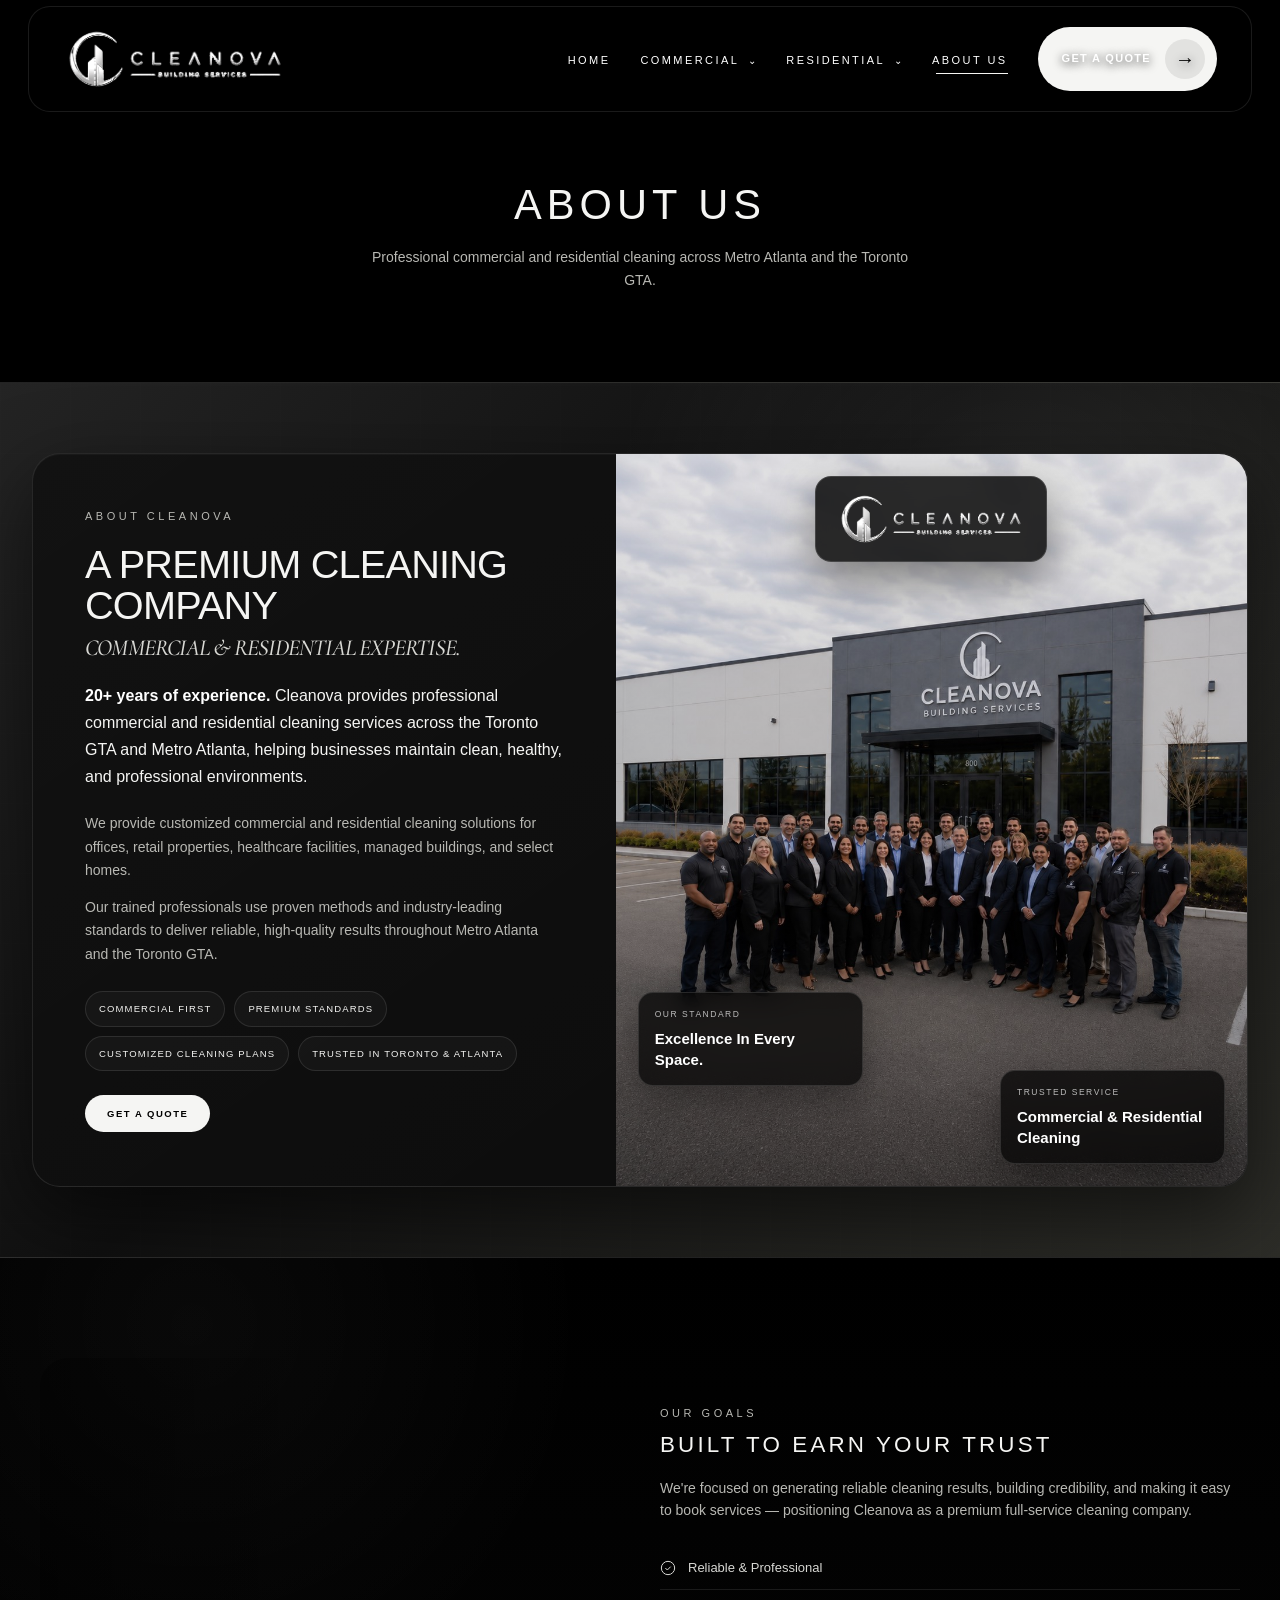
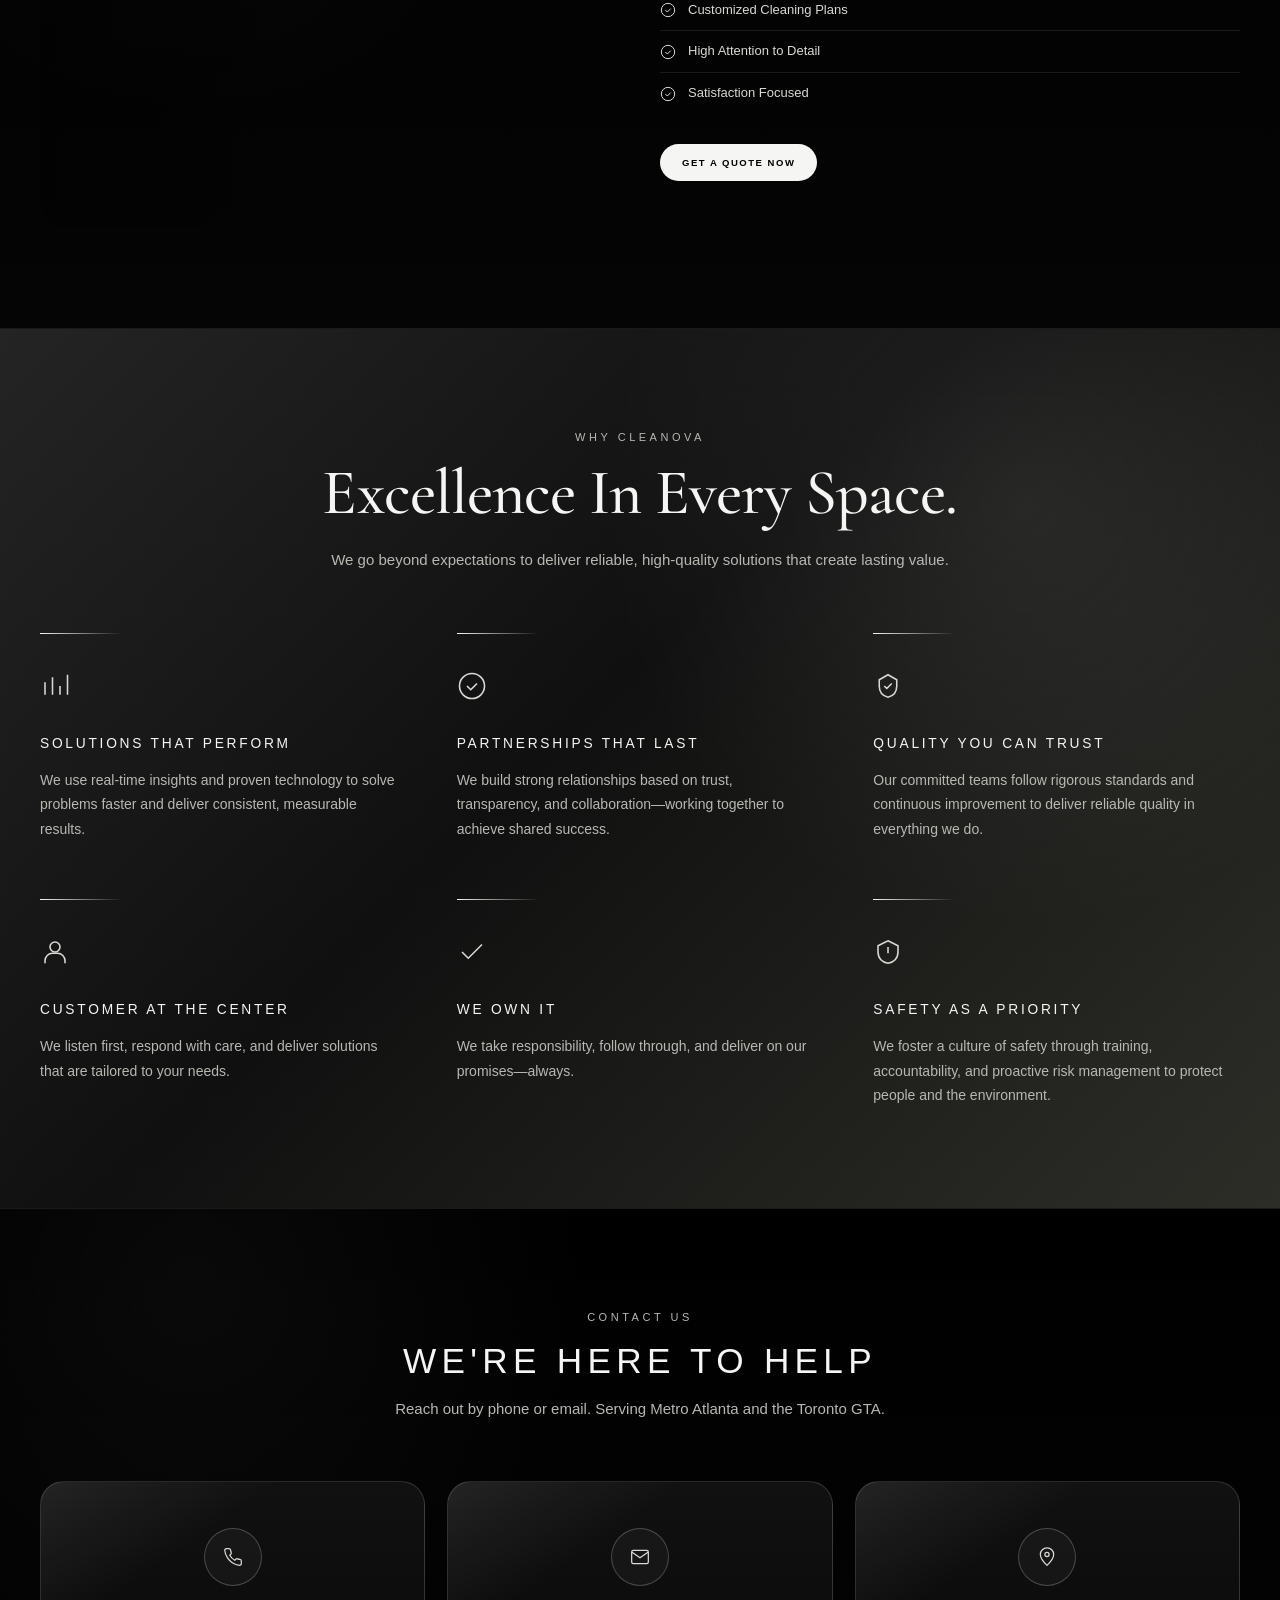
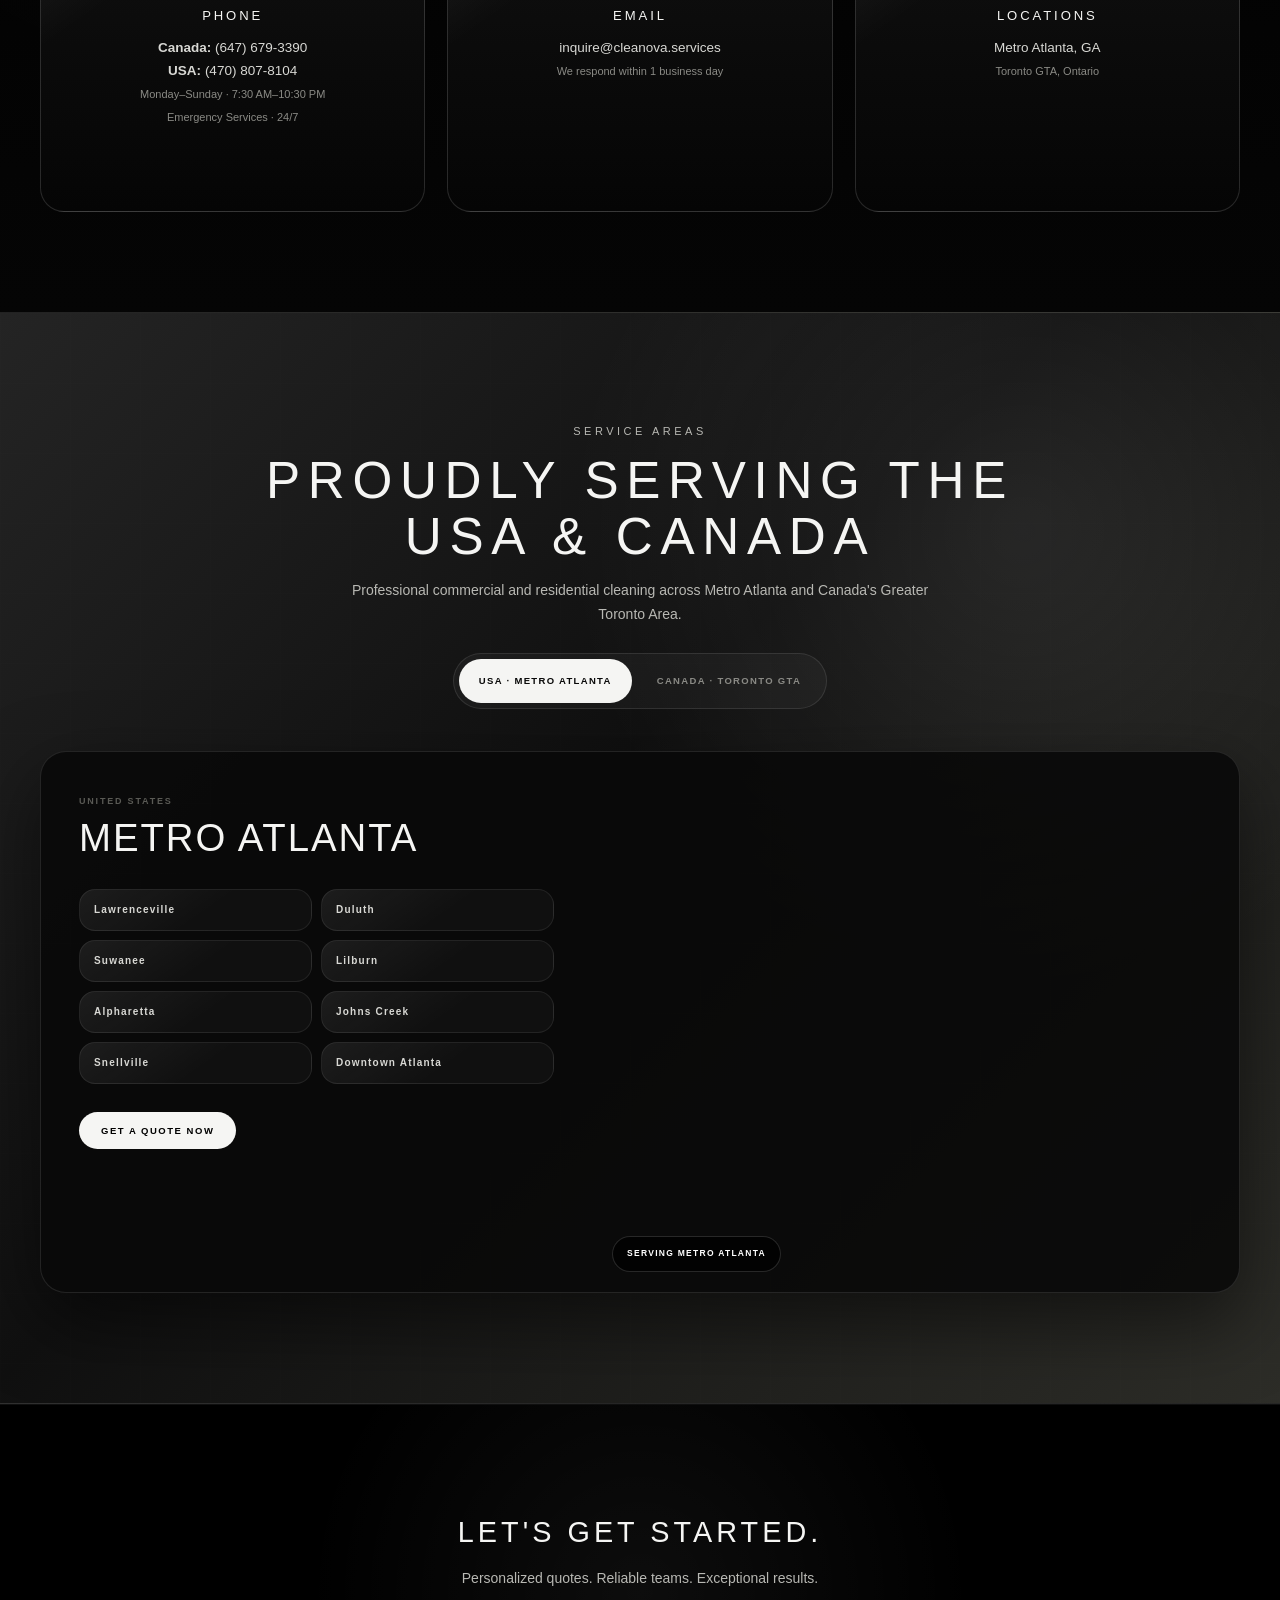
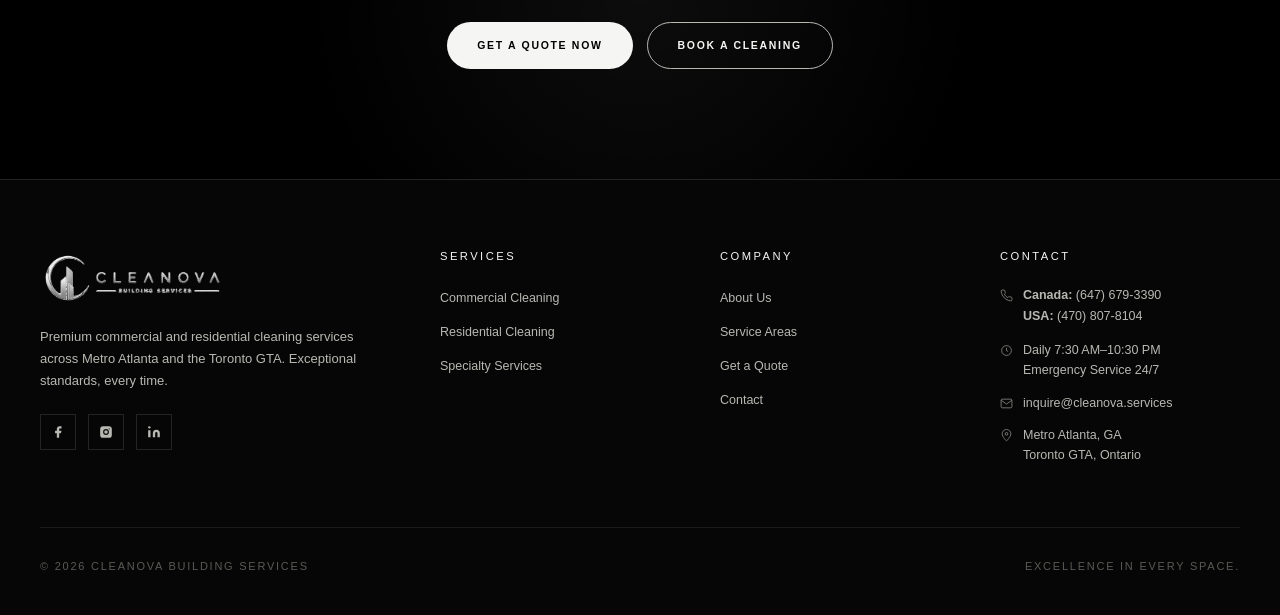
==== commit c25f583a: "Rename about1.html to about.html" ====
--- a/about.html
+++ b/about.html
@@ -50,7 +50,7 @@
     </a>
 
     <a href="residential.html#convenience-bundle">
-      Car Detailing &amp; Luxury Builds
+      Car Detailing &amp; Home Cleaning Bundle
     </a>
   </div>
 </li>
@@ -342,7 +342,10 @@
           </div>
           <h3>Phone</h3>
           <p>
-            <a href="tel:+16476793390">(647) 679-3390</a><br>
+            <span style="line-height: 1.7;">
+              <strong>Canada:</strong> <a href="tel:+16476793390">(647) 679-3390</a><br>
+              <strong>USA:</strong> <a href="tel:+14708078104">(470) 807-8104</a>
+            </span><br>
             <span style="font-size: 11px; color: var(--silver-400); line-height: 1.7;">
               Monday–Sunday · 7:30 AM–10:30 PM<br>
               Emergency Services · 24/7
@@ -356,7 +359,7 @@
           </div>
           <h3>Email</h3>
           <p>
-            <a href="mailto:cleanovabuildingservices@gmail.com">cleanovabuildingservices@cleanova.com</a><br>
+            <a href="mailto:inquire@cleanova.services">inquire@cleanova.services</a><br>
             <span style="font-size: 11px; color: var(--silver-400); line-height: 1.7;">
               We respond within 1 business day
             </span>
@@ -624,7 +627,10 @@
           <svg viewBox="0 0 24 24">
             <path d="M22 16.92v3a2 2 0 0 1-2.18 2 19.79 19.79 0 0 1-8.63-3.07 19.5 19.5 0 0 1-6-6 19.79 19.79 0 0 1-3.07-8.67A2 2 0 0 1 4.11 2h3a2 2 0 0 1 2 1.72c.13.96.37 1.9.72 2.81a2 2 0 0 1-.45 2.11L8.09 9.91a16 16 0 0 0 6 6l1.27-1.27a2 2 0 0 1 2.11-.45c.91.35 1.85.59 2.81.72A2 2 0 0 1 22 16.92z"/>
           </svg>
-          <a href="tel:+16476793390">(647) 679-3390</a>
+          <span style="line-height: 1.7;">
+              <strong>Canada:</strong> <a href="tel:+16476793390">(647) 679-3390</a><br>
+              <strong>USA:</strong> <a href="tel:+14708078104">(470) 807-8104</a>
+            </span>
         </div>
 
         <div class="footer-contact-item footer-hours">
@@ -643,7 +649,7 @@
             <path d="M4 4h16c1.1 0 2 .9 2 2v12c0 1.1-.9 2-2 2H4c-1.1 0-2-.9-2-2V6c0-1.1.9-2 2-2z"/>
             <path d="M22 6l-10 7L2 6"/>
           </svg>
-          <a href="mailto:cleanovabuildingservices@gmail.com">cleanovabuildingservices@gmail.com</a>
+          <a href="mailto:inquire@cleanova.services">inquire@cleanova.services</a>
         </div>
 
         <div class="footer-contact-item">
